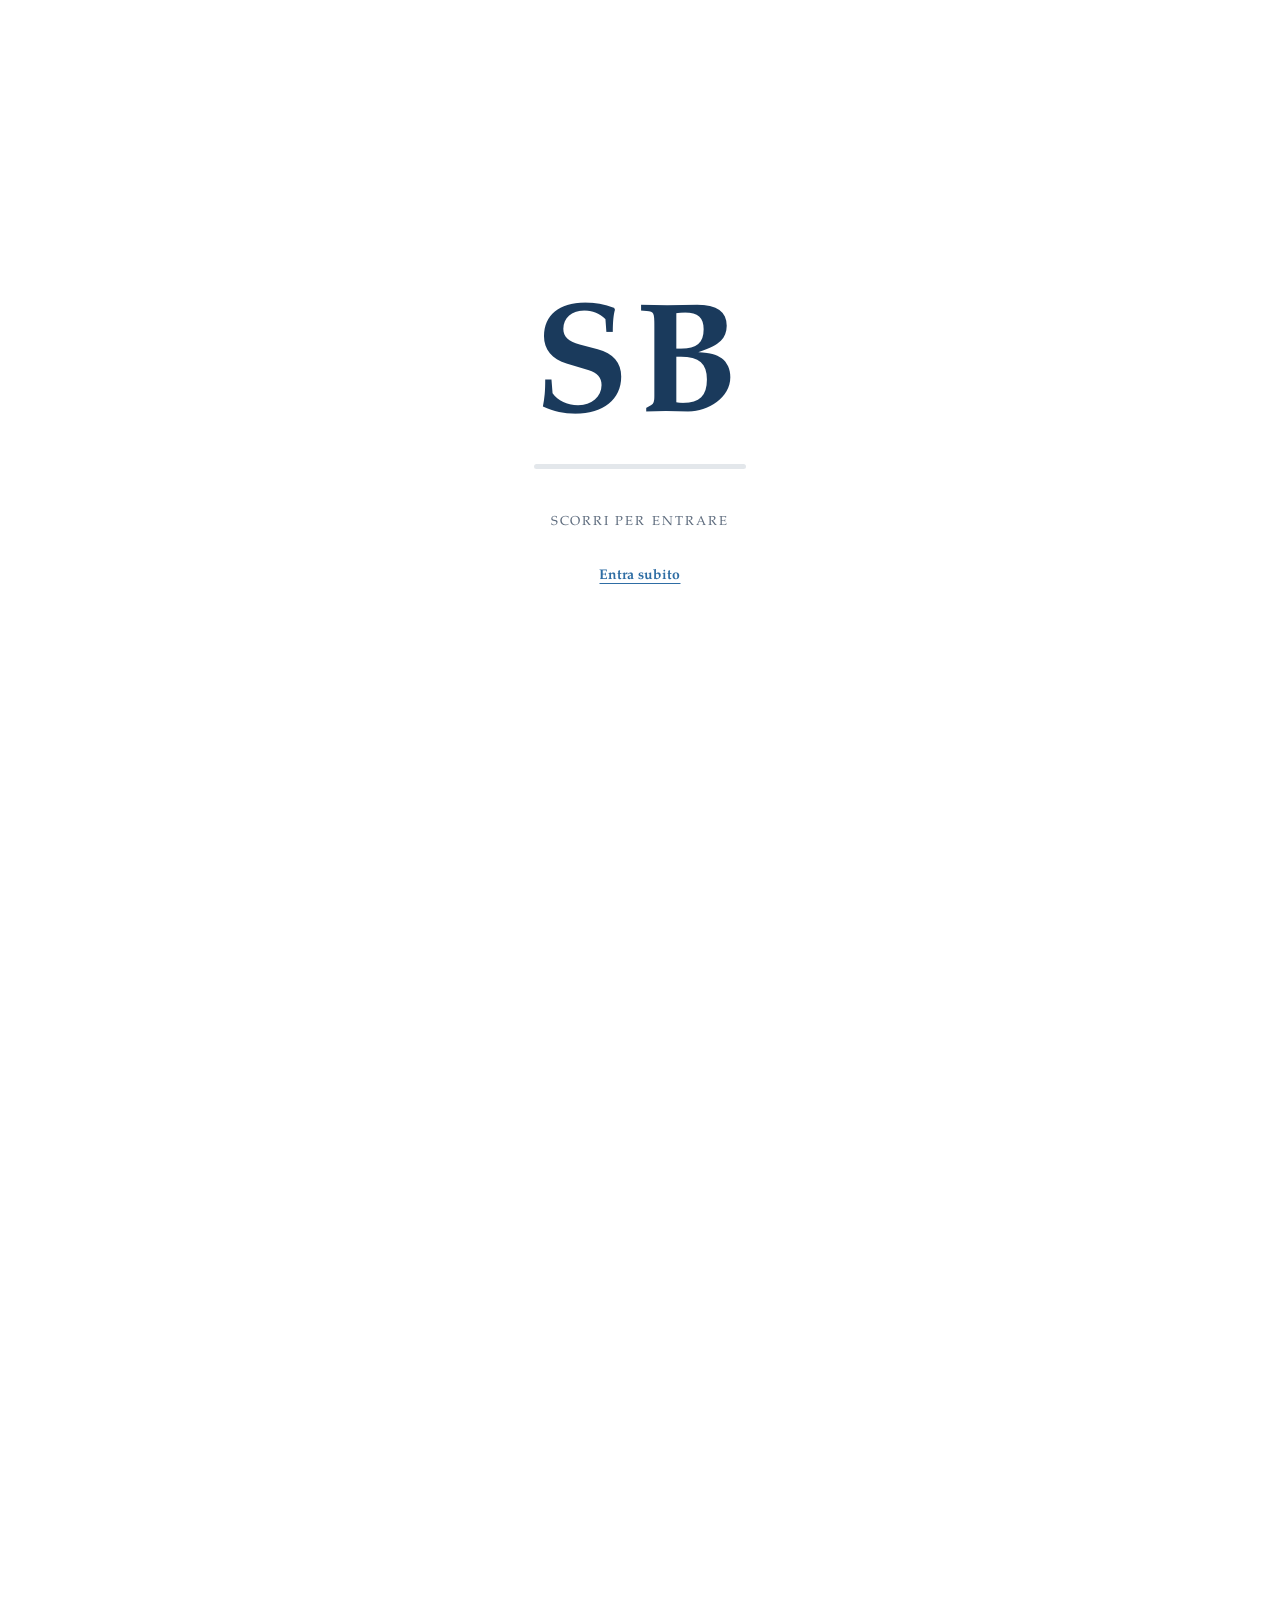
==== index.html @ 6125c2ea "Add files via upload" ====
<!DOCTYPE html>
<html lang="it">
<head>
<meta charset="utf-8">
<meta name="viewport" content="width=device-width, initial-scale=1">
<title>Studio Borgioli — amministratore di condominio a Signa, Lastra a Signa e Firenze</title>
<meta name="description" content="Studio Borgioli amministra condomìni dal 1998 tra Signa, Lastra a Signa e Firenze. Specializzati in immobili strutturati e ville storiche. Iscritto A.N.A.I.P. Tre sedi aperte senza appuntamento, assemblee anche in videoconferenza.">
<link rel="canonical" href="https://www.studioborgioli.com/">
<meta name="theme-color" content="#1A3A5C">
<meta property="og:type" content="website">
<meta property="og:title" content="Studio Borgioli — amministratore di condominio a Signa, Lastra a Signa e Firenze">
<meta property="og:description" content="Studio Borgioli amministra condomìni dal 1998 tra Signa, Lastra a Signa e Firenze. Specializzati in immobili strutturati e ville storiche. Iscritto A.N.A.I.P. Tre sedi aperte senza appuntamento, assemblee anche in videoconferenza.">
<meta property="og:url" content="https://www.studioborgioli.com/">
<meta property="og:locale" content="it_IT">
<meta property="og:site_name" content="Studio Borgioli">
<meta property="og:image" content="https://www.studioborgioli.com/anteprima-social.png">
<meta property="og:image:width" content="1200">
<meta property="og:image:height" content="630">
<meta property="og:image:alt" content="Studio Borgioli — amministrazione condominiale dal 1998">
<meta name="twitter:card" content="summary_large_image">
<link rel="manifest" href="manifest.json">
<link rel="icon" href="icona-192.png" sizes="192x192">
<link rel="apple-touch-icon" href="icona-192.png">
<link rel="preload" href="font/pagella-regular.woff2" as="font" type="font/woff2" crossorigin>
<link rel="preload" href="font/pagella-bold.woff2" as="font" type="font/woff2" crossorigin>
<link rel="stylesheet" href="stile.css">
<script type="speculationrules">
{"prerender": [{"where": {"href_matches": "/*.html"}, "eagerness": "moderate"}]}
</script>
</head>
<body>
<a class="salta" href="#principale">Vai al contenuto</a>
<div class="intro" id="intro" hidden>
  <div class="intro__dentro">
    <div class="intro__gruppo">
      <span class="intro__sb">SB</span>
      <div class="intro__pista" role="progressbar" aria-label="Avanzamento ingresso"
           aria-valuemin="0" aria-valuemax="100" aria-valuenow="0" id="introPista">
        <span class="intro__riempi" id="introRiempi"></span>
      </div>
    </div>
    <p class="intro__nota" id="introNota">Scorri per entrare</p>
    <button type="button" class="intro__salta" id="introSalta">Entra subito</button>
  </div>
</div>
<!-- MODIFICA O CANCELLA QUESTO BLOCCO quando la chiusura è passata. -->
<div class="avviso">
  <div class="container avviso__row">
    <svg class="icona icona--sm" viewBox="0 0 24 24" aria-hidden="true" focusable="false"><path stroke-linecap="round" stroke-linejoin="round" d="M12 9v3.75m-9.303 3.376c-.866 1.5.217 3.374 1.948 3.374h14.71c1.73 0 2.813-1.874 1.948-3.374L13.949 3.378c-.866-1.5-3.032-1.5-3.898 0L2.697 16.126ZM12 15.75h.007v.008H12v-.008Z"/></svg>
    <p><b>Chiusura estiva:</b> lo studio è chiuso dal 10 al 21 agosto e riapre lunedì 24.
      Per le <b>emergenze</b> chiamate Gianni Borgioli al
      <a href="tel:+393381882133"><b>338 188 2133</b></a>, oppure scrivete a
      <a href="mailto:studio@studioborgioli.com?subject=URGENTE%20%E2%80%94%20%5Bnome%20del%20condominio%5D">studio@studioborgioli.com</a>
      indicando il nome del condominio nell'oggetto.</p>
  </div>
</div>

<header class="navbar">
  <div class="container navbar__row">
    <a class="logo" href="index.html" aria-label="Studio Borgioli, amministrazioni condominiali — torna alla home">
      <svg class="logo__marchio" viewBox="0 0 375 100" aria-hidden="true" focusable="false" preserveAspectRatio="xMinYMid meet">
        <text class="logo__s" x="24" y="63.6">S</text>
        <text class="logo__b" x="57" y="63.6">B</text>
        <rect class="logo__filo" x="24" y="70.6" width="67" height="3.1"/>
        <text class="logo__nome" x="122" y="51.4">Studio Borgioli</text>
        <text class="logo__coda" x="122.5" y="69.4">AMMINISTRAZIONI CONDOMINIALI</text>
      </svg>
    </a>
    <nav class="nav" aria-label="Navigazione principale">
      <a class="nav__link" href="index.html" aria-current="page">Home</a><a class="nav__link" href="condomini.html">Area condòmini</a><a class="nav__link" href="servizi.html">Servizi</a><a class="nav__link" href="chi-siamo.html">Chi siamo</a><a class="nav__link" href="domande.html">Domande frequenti</a><a class="nav__link" href="contatti.html">Contatti</a>
      <a class="nav__tel" href="tel:+390558722065"><svg class="icona icona--sm" viewBox="0 0 24 24" aria-hidden="true" focusable="false"><path stroke-linecap="round" stroke-linejoin="round" d="M2.25 6.75c0 8.284 6.716 15 15 15h2.25a2.25 2.25 0 0 0 2.25-2.25v-1.372c0-.516-.351-.966-.852-1.091l-4.423-1.106c-.44-.11-.902.055-1.173.417l-.97 1.293c-.282.376-.769.542-1.21.38a12.035 12.035 0 0 1-7.143-7.143c-.162-.441.004-.928.38-1.21l1.293-.97c.363-.271.527-.734.417-1.173L6.963 3.102a1.125 1.125 0 0 0-1.091-.852H4.5A2.25 2.25 0 0 0 2.25 4.5v2.25Z"/></svg><span>055 872 2065</span></a>
      <a class="nav__cta" href="amministratore.html">Richiedi un preventivo</a>
    </nav>
  </div>
</header>
<main id="principale">
  <section class="hero">
    <div class="villa" aria-hidden="true" data-villa>
      <svg viewBox="0 0 720 440" preserveAspectRatio="xMidYMax meet">
        <g class="villa__tratto">
          <!-- cipressi -->
          <path class="villa__cipresso" style="--r:1" d="M78 392 C 62 330 66 250 78 196 C 90 250 94 330 78 392 Z" pathLength="1"/>
          <path class="villa__cipresso" style="--r:-1" d="M646 392 C 631 336 634 262 646 212 C 658 262 661 336 646 392 Z" pathLength="1"/>
          <!-- corpo centrale -->
          <path d="M212 392 L212 182 L508 182 L508 392" pathLength="1"/>
          <path d="M190 184 L360 104 L530 184 Z" pathLength="1"/>
          <path d="M212 268 L508 268" pathLength="1"/>
          <!-- belvedere -->
          <path d="M330 104 L330 62 L390 62 L390 104" pathLength="1"/>
          <path d="M320 62 L360 36 L400 62 Z" pathLength="1"/>
          <path d="M344 70 L344 96 M360 66 L360 96 M376 70 L376 96" pathLength="1"/>
          <!-- ali laterali -->
          <path d="M124 392 L124 252 L212 252" pathLength="1"/>
          <path d="M112 254 L168 216 L224 254" pathLength="1"/>
          <path d="M596 392 L596 252 L508 252" pathLength="1"/>
          <path d="M496 254 L552 216 L608 254" pathLength="1"/>
          <!-- finestre, piano nobile -->
          <path d="M244 208 h40 v46 h-40 Z M304 208 h40 v46 h-40 Z M376 208 h40 v46 h-40 Z M436 208 h40 v46 h-40 Z" pathLength="1"/>
          <path d="M264 208 v46 M324 208 v46 M396 208 v46 M456 208 v46" pathLength="1"/>
          <!-- finestre, piano terra -->
          <path d="M244 292 h40 v52 h-40 Z M436 292 h40 v52 h-40 Z" pathLength="1"/>
          <!-- portale -->
          <path d="M330 392 L330 322 C 330 300 390 300 390 322 L390 392" pathLength="1"/>
          <path d="M360 306 L360 392" pathLength="1"/>
          <path d="M316 392 h88 M306 400 h108" pathLength="1"/>
          <!-- finestre delle ali -->
          <path d="M150 288 h34 v42 h-34 Z M536 288 h34 v42 h-34 Z" pathLength="1"/>
          <!-- muro e terreno -->
          <path d="M26 400 L694 400" pathLength="1"/>
          <path d="M26 400 L26 372 M694 400 L694 372" pathLength="1"/>
          <path d="M54 386 h56 M614 386 h56" pathLength="1"/>
        </g>
      </svg>
    </div>
    <div class="container">
      <h1 class="hero__title" id="titoloHero">Il tuo condominio gestito
        <em>con precisione e cura</em> dal 1998</h1>
      <p class="hero__sub">Siamo specializzati in <strong>immobili strutturati e ville
        storiche</strong>: edifici con parchi, impianti condivisi, più scale e parti comuni
        che richiedono attenzione vera. Tre sedi fra Signa, Lastra a Signa e Firenze, aperte
        al pubblico senza appuntamento.</p>
      <div class="hero__actions">
        <a class="btn btn--primary" href="amministratore.html">Richiedi un preventivo</a>
        <a class="btn btn--outline" href="tel:+390558722065"><svg class="icona icona--sm" viewBox="0 0 24 24" aria-hidden="true" focusable="false"><path stroke-linecap="round" stroke-linejoin="round" d="M2.25 6.75c0 8.284 6.716 15 15 15h2.25a2.25 2.25 0 0 0 2.25-2.25v-1.372c0-.516-.351-.966-.852-1.091l-4.423-1.106c-.44-.11-.902.055-1.173.417l-.97 1.293c-.282.376-.769.542-1.21.38a12.035 12.035 0 0 1-7.143-7.143c-.162-.441.004-.928.38-1.21l1.293-.97c.363-.271.527-.734.417-1.173L6.963 3.102a1.125 1.125 0 0 0-1.091-.852H4.5A2.25 2.25 0 0 0 2.25 4.5v2.25Z"/></svg> Chiama 055 872 2065</a>
        <a class="btn btn--outline" href="https://wa.me/393296039006"><svg class="icona icona--sm" viewBox="0 0 24 24" aria-hidden="true" focusable="false"><path stroke-linecap="round" stroke-linejoin="round" d="M20.25 8.511c.884.284 1.5 1.128 1.5 2.097v4.286c0 1.136-.847 2.1-1.98 2.193-.34.027-.68.052-1.02.072v3.091l-3-3c-1.354 0-2.694-.055-4.02-.163a2.115 2.115 0 0 1-.825-.242m9.345-8.334a2.126 2.126 0 0 0-.476-.095 48.64 48.64 0 0 0-8.048 0c-1.131.094-1.976 1.057-1.976 2.192v4.286c0 .837.46 1.58 1.155 1.951m9.345-8.334V6.637c0-1.621-1.152-3.026-2.76-3.235A48.455 48.455 0 0 0 11.25 3c-2.115 0-4.198.137-6.24.402-1.608.209-2.76 1.614-2.76 3.235v6.226c0 1.621 1.152 3.026 2.76 3.235.577.075 1.157.14 1.74.194V21l4.155-4.155"/></svg> Scrivi su WhatsApp</a>
      </div>
      <p class="hero__note">Rispondiamo entro due giorni lavorativi. WhatsApp solo messaggi di testo.</p>
    </div>
  </section>
  <div class="sportelli"><div class="container sportelli__row">
  <p class="sportelli__et">Sportelli aperti</p>
  <ul class="sportelli__lista">
    <li><b>Signa</b><span>lun–ven 10:00–13:00</span></li>
    <li><b>Firenze Isolotto</b><span>lun–ven 10:00–13:00 · mar e gio 15:30–18:00</span></li>
    <li><b>Lastra a Signa</b><span>lun–gio 15:30–18:30</span></li>
  </ul>
  <p class="sportelli__nota">senza appuntamento</p>
</div></div>
  <div class="proof"><div class="container proof__row">
  <div class="proof__item"><svg class="icona" viewBox="0 0 24 24" aria-hidden="true" focusable="false"><path stroke-linecap="round" stroke-linejoin="round" d="M9 12.75 11.25 15 15 9.75m-3-7.036A11.959 11.959 0 0 1 3.598 6 11.99 11.99 0 0 0 3 9.749c0 5.592 3.824 10.29 9 11.623 5.176-1.332 9-6.03 9-11.622 0-1.31-.21-2.571-.598-3.751h-.152c-3.196 0-6.1-1.248-8.25-3.285Z"/></svg><div><b>A.N.A.I.P.</b><br><span>iscritti dal 1998, con la presidenza provinciale</span></div></div>
  <div class="proof__item"><svg class="icona" viewBox="0 0 24 24" aria-hidden="true" focusable="false"><path stroke-linecap="round" stroke-linejoin="round" d="M6.75 3v2.25M17.25 3v2.25M3 18.75V7.5a2.25 2.25 0 0 1 2.25-2.25h13.5A2.25 2.25 0 0 1 21 7.5v11.25m-18 0A2.25 2.25 0 0 0 5.25 21h13.5A2.25 2.25 0 0 0 21 18.75m-18 0v-7.5A2.25 2.25 0 0 1 5.25 9h13.5A2.25 2.25 0 0 1 21 11.25v7.5m-9-6h.008v.008H12v-.008ZM12 15h.008v.008H12V15Zm0 2.25h.008v.008H12v-.008ZM9.75 15h.008v.008H9.75V15Zm0 2.25h.008v.008H9.75v-.008ZM7.5 15h.008v.008H7.5V15Zm0 2.25h.008v.008H7.5v-.008Zm6.75-4.5h.008v.008h-.008v-.008Zm0 2.25h.008v.008h-.008V15Zm0 2.25h.008v.008h-.008v-.008Zm2.25-4.5h.008v.008H16.5v-.008Zm0 2.25h.008v.008H16.5V15Z"/></svg><div><b>Dal 1998</b><br><span>gestione familiare, seconda generazione</span></div></div>
  <div class="proof__item"><svg class="icona" viewBox="0 0 24 24" aria-hidden="true" focusable="false"><path stroke-linecap="round" stroke-linejoin="round" d="M15 10.5a3 3 0 1 1-6 0 3 3 0 0 1 6 0Z"/> <path stroke-linecap="round" stroke-linejoin="round" d="M19.5 10.5c0 7.142-7.5 11.25-7.5 11.25S4.5 17.642 4.5 10.5a7.5 7.5 0 1 1 15 0Z"/></svg><div><b>3 sedi</b><br><span>Signa · Lastra a Signa · Firenze</span></div></div>
</div></div>
  <section class="section section--soft">
    <div class="container">
      <p class="overline">Siete già nostri condòmini?</p>
      <h2 class="section-title">Quello che vi serve è qui</h2>
      <p class="section-lead">Documenti, orari, segnalazioni. Senza telefonare e senza aspettare
        gli orari di sportello.</p>
      <div class="grid grid--3" style="margin-top:48px">
        <a class="card card--link reveal" href="https://www.miocondominio.eu" target="_blank" rel="noopener">
          <div class="card__icon"><svg class="icona" viewBox="0 0 24 24" aria-hidden="true" focusable="false"><path stroke-linecap="round" stroke-linejoin="round" d="M10.5 1.5H8.25A2.25 2.25 0 0 0 6 3.75v16.5a2.25 2.25 0 0 0 2.25 2.25h7.5A2.25 2.25 0 0 0 18 20.25V3.75a2.25 2.25 0 0 0-2.25-2.25H13.5m-3 0V3h3V1.5m-3 0h3m-3 18.75h3"/></svg></div>
          <h3>MioCondominio</h3>
          <p>Bilanci, verbali, riparti e la vostra situazione contabile, disponibili 24 ore su 24
             da computer e da telefono.</p>
          <span class="card__more">Accedi al portale <svg class="icona icona--sm" viewBox="0 0 24 24" aria-hidden="true" focusable="false"><path stroke-linecap="round" stroke-linejoin="round" d="m4.5 19.5 15-15m0 0H8.25m11.25 0v11.25"/></svg></span></a>
        <a class="card card--link reveal" href="https://wa.me/393296039006">
          <div class="card__icon"><svg class="icona" viewBox="0 0 24 24" aria-hidden="true" focusable="false"><path stroke-linecap="round" stroke-linejoin="round" d="M20.25 8.511c.884.284 1.5 1.128 1.5 2.097v4.286c0 1.136-.847 2.1-1.98 2.193-.34.027-.68.052-1.02.072v3.091l-3-3c-1.354 0-2.694-.055-4.02-.163a2.115 2.115 0 0 1-.825-.242m9.345-8.334a2.126 2.126 0 0 0-.476-.095 48.64 48.64 0 0 0-8.048 0c-1.131.094-1.976 1.057-1.976 2.192v4.286c0 .837.46 1.58 1.155 1.951m9.345-8.334V6.637c0-1.621-1.152-3.026-2.76-3.235A48.455 48.455 0 0 0 11.25 3c-2.115 0-4.198.137-6.24.402-1.608.209-2.76 1.614-2.76 3.235v6.226c0 1.621 1.152 3.026 2.76 3.235.577.075 1.157.14 1.74.194V21l4.155-4.155"/></svg></div>
          <h3>WhatsApp 329 603 9006</h3>
          <p><strong>Solo messaggi di testo</strong>, non chiamate. È il modo più rapido per
             segnalare un guasto: scrivete il nome del condominio e allegate una foto.</p>
          <span class="card__more">Scrivi ora <svg class="icona icona--sm" viewBox="0 0 24 24" aria-hidden="true" focusable="false"><path stroke-linecap="round" stroke-linejoin="round" d="m4.5 19.5 15-15m0 0H8.25m11.25 0v11.25"/></svg></span></a>
        <a class="card card--link reveal" href="condomini.html">
          <div class="card__icon"><svg class="icona" viewBox="0 0 24 24" aria-hidden="true" focusable="false"><path stroke-linecap="round" stroke-linejoin="round" d="M12 6v6h4.5m4.5 0a9 9 0 1 1-18 0 9 9 0 0 1 18 0Z"/></svg></div>
          <h3>Orari e sportelli</h3>
          <p>Tre sedi aperte tutta la settimana in orari diversi, senza appuntamento. Più cosa
             fare quando un guasto non può aspettare.</p>
          <span class="card__more">Vedi l'area condòmini <svg class="icona icona--sm" viewBox="0 0 24 24" aria-hidden="true" focusable="false"><path stroke-linecap="round" stroke-linejoin="round" d="m4.5 19.5 15-15m0 0H8.25m11.25 0v11.25"/></svg></span></a>
      </div>
    </div>
  </section>

  <section class="section">
    <div class="container">
      <p class="overline">Cosa facciamo</p>
      <h2 class="section-title">La gestione completa, senza rimandare da nessuna parte</h2>
      <p class="section-lead">Contabilità, tecnica, fiscale, assicurativo e legale sono tutti
        dentro lo studio. Il condominio ha un solo interlocutore.</p>
      <div class="grid grid--3" style="margin-top:48px"><a href="servizi.html#gestione-contabile" class="card card--link reveal">
          <div class="card__icon"><svg class="icona" viewBox="0 0 24 24" aria-hidden="true" focusable="false"><path stroke-linecap="round" stroke-linejoin="round" d="M2.25 18.75a60.07 60.07 0 0 1 15.797 2.101c.727.198 1.453-.342 1.453-1.096V18.75M3.75 4.5v.75A.75.75 0 0 1 3 6h-.75m0 0v-.375c0-.621.504-1.125 1.125-1.125H20.25M2.25 6v9m18-10.5v.75c0 .414.336.75.75.75h.75m-1.5-1.5h.375c.621 0 1.125.504 1.125 1.125v9.75c0 .621-.504 1.125-1.125 1.125h-.375m1.5-1.5H21a.75.75 0 0 0-.75.75v.75m0 0H3.75m0 0h-.375a1.125 1.125 0 0 1-1.125-1.125V15m1.5 1.5v-.75A.75.75 0 0 0 3 15h-.75M15 10.5a3 3 0 1 1-6 0 3 3 0 0 1 6 0Zm3 0h.008v.008H18V10.5Zm-12 0h.008v.008H6V10.5Z"/></svg></div>
          <h3>Gestione contabile</h3><p>Bilancio preventivo e consuntivo, riparto per tabelle millesimali, rate chiare e conto corrente intestato al condominio.</p>
          <ul class="card__list"><li><svg class="icona icona--sm" viewBox="0 0 24 24" aria-hidden="true" focusable="false"><path stroke-linecap="round" stroke-linejoin="round" d="M9 12.75 11.25 15 15 9.75M21 12a9 9 0 1 1-18 0 9 9 0 0 1 18 0Z"/></svg><span>Estratto conto del singolo condòmino su richiesta</span></li><li><svg class="icona icona--sm" viewBox="0 0 24 24" aria-hidden="true" focusable="false"><path stroke-linecap="round" stroke-linejoin="round" d="M9 12.75 11.25 15 15 9.75M21 12a9 9 0 1 1-18 0 9 9 0 0 1 18 0Z"/></svg><span>Recupero delle morosità con il legale dello studio</span></li><li><svg class="icona icona--sm" viewBox="0 0 24 24" aria-hidden="true" focusable="false"><path stroke-linecap="round" stroke-linejoin="round" d="M9 12.75 11.25 15 15 9.75M21 12a9 9 0 1 1-18 0 9 9 0 0 1 18 0Z"/></svg><span>Pagamenti fornitori tracciati e rendicontati</span></li></ul><span class="card__more">Vedi il dettaglio <svg class="icona icona--sm" viewBox="0 0 24 24" aria-hidden="true" focusable="false"><path stroke-linecap="round" stroke-linejoin="round" d="m4.5 19.5 15-15m0 0H8.25m11.25 0v11.25"/></svg></span>
        </a><a href="servizi.html#assemblee" class="card card--link reveal">
          <div class="card__icon"><svg class="icona" viewBox="0 0 24 24" aria-hidden="true" focusable="false"><path stroke-linecap="round" stroke-linejoin="round" d="M6.75 3v2.25M17.25 3v2.25M3 18.75V7.5a2.25 2.25 0 0 1 2.25-2.25h13.5A2.25 2.25 0 0 1 21 7.5v11.25m-18 0A2.25 2.25 0 0 0 5.25 21h13.5A2.25 2.25 0 0 0 21 18.75m-18 0v-7.5A2.25 2.25 0 0 1 5.25 9h13.5A2.25 2.25 0 0 1 21 11.25v7.5m-9-6h.008v.008H12v-.008ZM12 15h.008v.008H12V15Zm0 2.25h.008v.008H12v-.008ZM9.75 15h.008v.008H9.75V15Zm0 2.25h.008v.008H9.75v-.008ZM7.5 15h.008v.008H7.5V15Zm0 2.25h.008v.008H7.5v-.008Zm6.75-4.5h.008v.008h-.008v-.008Zm0 2.25h.008v.008h-.008V15Zm0 2.25h.008v.008h-.008v-.008Zm2.25-4.5h.008v.008H16.5v-.008Zm0 2.25h.008v.008H16.5V15Z"/></svg></div>
          <h3>Assemblee, anche online</h3><p>Convocazioni nei termini di legge, assemblee in presenza e in videoconferenza insieme, verbale trasmesso subito dopo.</p>
          <ul class="card__list"><li><svg class="icona icona--sm" viewBox="0 0 24 24" aria-hidden="true" focusable="false"><path stroke-linecap="round" stroke-linejoin="round" d="M9 12.75 11.25 15 15 9.75M21 12a9 9 0 1 1-18 0 9 9 0 0 1 18 0Z"/></svg><span>Partecipazione e voto da telefono o computer</span></li><li><svg class="icona icona--sm" viewBox="0 0 24 24" aria-hidden="true" focusable="false"><path stroke-linecap="round" stroke-linejoin="round" d="M9 12.75 11.25 15 15 9.75M21 12a9 9 0 1 1-18 0 9 9 0 0 1 18 0Z"/></svg><span>Ordine del giorno preparato con il consiglio</span></li><li><svg class="icona icona--sm" viewBox="0 0 24 24" aria-hidden="true" focusable="false"><path stroke-linecap="round" stroke-linejoin="round" d="M9 12.75 11.25 15 15 9.75M21 12a9 9 0 1 1-18 0 9 9 0 0 1 18 0Z"/></svg><span>Deleghe e presenze registrate</span></li></ul><span class="card__more">Vedi il dettaglio <svg class="icona icona--sm" viewBox="0 0 24 24" aria-hidden="true" focusable="false"><path stroke-linecap="round" stroke-linejoin="round" d="m4.5 19.5 15-15m0 0H8.25m11.25 0v11.25"/></svg></span>
        </a><a href="servizi.html#manutenzioni" class="card card--link reveal">
          <div class="card__icon"><svg class="icona" viewBox="0 0 24 24" aria-hidden="true" focusable="false"><path stroke-linecap="round" stroke-linejoin="round" d="M11.42 15.17 17.25 21A2.652 2.652 0 0 0 21 17.25l-5.877-5.877M11.42 15.17l2.496-3.03c.317-.384.74-.626 1.208-.766M11.42 15.17l-4.655 5.653a2.548 2.548 0 1 1-3.586-3.586l6.837-5.63m5.108-.233c.55-.164 1.163-.188 1.743-.14a4.5 4.5 0 0 0 4.486-6.336l-3.276 3.277a3.004 3.004 0 0 1-2.25-2.25l3.276-3.276a4.5 4.5 0 0 0-6.336 4.486c.091 1.076-.071 2.264-.904 2.95l-.102.085m-1.745 1.437L5.909 7.5H4.5L2.25 3.75l1.5-1.5L7.5 4.5v1.409l4.26 4.26m-1.745 1.437 1.745-1.437m6.615 8.206L15.75 15.75M4.867 19.125h.008v.008h-.008v-.008Z"/></svg></div>
          <h3>Manutenzioni e interventi</h3><p>Preventivi comparati prima di deliberare, interventi seguiti fino alla chiusura, un canale diretto per i guasti che non aspettano.</p>
          <ul class="card__list"><li><svg class="icona icona--sm" viewBox="0 0 24 24" aria-hidden="true" focusable="false"><path stroke-linecap="round" stroke-linejoin="round" d="M9 12.75 11.25 15 15 9.75M21 12a9 9 0 1 1-18 0 9 9 0 0 1 18 0Z"/></svg><span>Verifiche periodiche di ascensori, caldaie e antincendio</span></li><li><svg class="icona icona--sm" viewBox="0 0 24 24" aria-hidden="true" focusable="false"><path stroke-linecap="round" stroke-linejoin="round" d="M9 12.75 11.25 15 15 9.75M21 12a9 9 0 1 1-18 0 9 9 0 0 1 18 0Z"/></svg><span>Lettura contatori e conguagli</span></li><li><svg class="icona icona--sm" viewBox="0 0 24 24" aria-hidden="true" focusable="false"><path stroke-linecap="round" stroke-linejoin="round" d="M9 12.75 11.25 15 15 9.75M21 12a9 9 0 1 1-18 0 9 9 0 0 1 18 0Z"/></svg><span>Reperibilità per le emergenze</span></li></ul><span class="card__more">Vedi il dettaglio <svg class="icona icona--sm" viewBox="0 0 24 24" aria-hidden="true" focusable="false"><path stroke-linecap="round" stroke-linejoin="round" d="m4.5 19.5 15-15m0 0H8.25m11.25 0v11.25"/></svg></span>
        </a><a href="servizi.html#pratiche" class="card card--link reveal">
          <div class="card__icon"><svg class="icona" viewBox="0 0 24 24" aria-hidden="true" focusable="false"><path stroke-linecap="round" stroke-linejoin="round" d="M12 3v17.25m0 0c-1.472 0-2.882.265-4.185.75M12 20.25c1.472 0 2.882.265 4.185.75M18.75 4.97A48.416 48.416 0 0 0 12 4.5c-2.291 0-4.545.16-6.75.47m13.5 0c1.01.143 2.01.317 3 .52m-3-.52 2.62 10.726c.122.499-.106 1.028-.589 1.202a5.988 5.988 0 0 1-2.031.352 5.988 5.988 0 0 1-2.031-.352c-.483-.174-.711-.703-.59-1.202L18.75 4.971Zm-16.5.52c.99-.203 1.99-.377 3-.52m0 0 2.62 10.726c.122.499-.106 1.028-.589 1.202a5.989 5.989 0 0 1-2.031.352 5.989 5.989 0 0 1-2.031-.352c-.483-.174-.711-.703-.59-1.202L5.25 4.971Z"/></svg></div>
          <h3>Pratiche fiscali e legali</h3><p>Adempimenti fiscali del condominio, gestione delle polizze e dei sinistri, contenzioso seguito con il nostro avvocato di fiducia.</p>
          <ul class="card__list"><li><svg class="icona icona--sm" viewBox="0 0 24 24" aria-hidden="true" focusable="false"><path stroke-linecap="round" stroke-linejoin="round" d="M9 12.75 11.25 15 15 9.75M21 12a9 9 0 1 1-18 0 9 9 0 0 1 18 0Z"/></svg><span>Modello 770, certificazioni uniche, F24</span></li><li><svg class="icona icona--sm" viewBox="0 0 24 24" aria-hidden="true" focusable="false"><path stroke-linecap="round" stroke-linejoin="round" d="M9 12.75 11.25 15 15 9.75M21 12a9 9 0 1 1-18 0 9 9 0 0 1 18 0Z"/></svg><span>Detrazioni per lavori sulle parti comuni</span></li><li><svg class="icona icona--sm" viewBox="0 0 24 24" aria-hidden="true" focusable="false"><path stroke-linecap="round" stroke-linejoin="round" d="M9 12.75 11.25 15 15 9.75M21 12a9 9 0 1 1-18 0 9 9 0 0 1 18 0Z"/></svg><span>Sinistri seguiti dall'apertura al rimborso</span></li></ul><span class="card__more">Vedi il dettaglio <svg class="icona icona--sm" viewBox="0 0 24 24" aria-hidden="true" focusable="false"><path stroke-linecap="round" stroke-linejoin="round" d="m4.5 19.5 15-15m0 0H8.25m11.25 0v11.25"/></svg></span>
        </a><a href="servizi.html#portale" class="card card--link reveal">
          <div class="card__icon"><svg class="icona" viewBox="0 0 24 24" aria-hidden="true" focusable="false"><path stroke-linecap="round" stroke-linejoin="round" d="M10.5 1.5H8.25A2.25 2.25 0 0 0 6 3.75v16.5a2.25 2.25 0 0 0 2.25 2.25h7.5A2.25 2.25 0 0 0 18 20.25V3.75a2.25 2.25 0 0 0-2.25-2.25H13.5m-3 0V3h3V1.5m-3 0h3m-3 18.75h3"/></svg></div>
          <h3>Portale MioCondominio</h3><p>Bilanci, verbali e situazione contabile consultabili in qualsiasi momento dal portale e dall'app, senza doverli chiedere.</p>
          <ul class="card__list"><li><svg class="icona icona--sm" viewBox="0 0 24 24" aria-hidden="true" focusable="false"><path stroke-linecap="round" stroke-linejoin="round" d="M9 12.75 11.25 15 15 9.75M21 12a9 9 0 1 1-18 0 9 9 0 0 1 18 0Z"/></svg><span>Documenti disponibili 24 ore su 24</span></li><li><svg class="icona icona--sm" viewBox="0 0 24 24" aria-hidden="true" focusable="false"><path stroke-linecap="round" stroke-linejoin="round" d="M9 12.75 11.25 15 15 9.75M21 12a9 9 0 1 1-18 0 9 9 0 0 1 18 0Z"/></svg><span>Situazione delle rate sempre aggiornata</span></li><li><svg class="icona icona--sm" viewBox="0 0 24 24" aria-hidden="true" focusable="false"><path stroke-linecap="round" stroke-linejoin="round" d="M9 12.75 11.25 15 15 9.75M21 12a9 9 0 1 1-18 0 9 9 0 0 1 18 0Z"/></svg><span>Accesso da computer e da telefono</span></li></ul><span class="card__more">Vedi il dettaglio <svg class="icona icona--sm" viewBox="0 0 24 24" aria-hidden="true" focusable="false"><path stroke-linecap="round" stroke-linejoin="round" d="m4.5 19.5 15-15m0 0H8.25m11.25 0v11.25"/></svg></span>
        </a></div>
    </div>
  </section>

  <section class="section section--warm">
    <div class="container">
      <p class="overline">Perché sceglierci</p>
      <h2 class="section-title">Tre cose che cambiano la vita a un condominio</h2>
      <div class="grid grid--3" style="margin-top:48px">
        <div class="card card--hover reveal"><div class="card__icon"><svg class="icona" viewBox="0 0 24 24" aria-hidden="true" focusable="false"><path stroke-linecap="round" stroke-linejoin="round" d="M12 6v6h4.5m4.5 0a9 9 0 1 1-18 0 9 9 0 0 1 18 0Z"/></svg></div>
          <h3>Sempre aperti, in tre sedi</h3>
          <p>Le sedi ricevono al pubblico tutta la settimana e in orari diversi fra loro: la
             mattina dal lunedì al venerdì, il pomeriggio dal lunedì al giovedì. Nessun
             appuntamento da prendere.</p></div>
        <div class="card card--hover reveal"><div class="card__icon"><svg class="icona" viewBox="0 0 24 24" aria-hidden="true" focusable="false"><path stroke-linecap="round" stroke-linejoin="round" d="m15.75 10.5 4.72-4.72a.75.75 0 0 1 1.28.53v11.38a.75.75 0 0 1-1.28.53l-4.72-4.72M4.5 18.75h9a2.25 2.25 0 0 0 2.25-2.25v-9a2.25 2.25 0 0 0-2.25-2.25h-9A2.25 2.25 0 0 0 2.25 7.5v9a2.25 2.25 0 0 0 2.25 2.25Z"/></svg></div>
          <h3>Assemblee anche da casa</h3>
          <p>In presenza e in videoconferenza insieme: chi lavora fuori, chi è anziano o chi ha
             l'appartamento in affitto partecipa e vota dal telefono. Il quorum si raggiunge molto più spesso.</p></div>
        <div class="card card--hover reveal"><div class="card__icon"><svg class="icona" viewBox="0 0 24 24" aria-hidden="true" focusable="false"><path stroke-linecap="round" stroke-linejoin="round" d="M19.5 14.25v-2.625a3.375 3.375 0 0 0-3.375-3.375h-1.5A1.125 1.125 0 0 1 13.5 7.125v-1.5a3.375 3.375 0 0 0-3.375-3.375H8.25m0 12.75h7.5m-7.5 3H12M10.5 2.25H5.625c-.621 0-1.125.504-1.125 1.125v17.25c0 .621.504 1.125 1.125 1.125h12.75c.621 0 1.125-.504 1.125-1.125V11.25a9 9 0 0 0-9-9Z"/></svg></div>
          <h3>Documenti quando servono</h3>
          <p>Con MioCondominio bilanci, verbali e situazione contabile sono consultabili in
             qualsiasi momento, senza chiederli e senza aspettare gli orari di sportello.</p></div>
      </div>
    </div>
  </section>

  <section class="section">
    <div class="container">
      <p class="overline">Le persone</p>
      <h2 class="section-title">Chi trovate in studio</h2>
      <p class="section-lead">Nessun call center e nessun ufficio in un'altra città: chi risponde
        al telefono è la stessa persona che incontrate allo sportello.</p>
      <div style="margin-top:48px"><div class="persone"><div class="persona reveal"><div class="persona__sigla" aria-hidden="true">GB</div><p class="persona__nome">Gianni Borgioli</p><p class="persona__ruolo">Amministratore, fondatore</p></div><div class="persona reveal"><div class="persona__sigla" aria-hidden="true">FB</div><p class="persona__nome">Federico Borgioli</p><p class="persona__ruolo">Amministratore</p></div><div class="persona reveal"><div class="persona__sigla" aria-hidden="true">C</div><p class="persona__nome">Claudia</p></div><div class="persona reveal"><div class="persona__sigla" aria-hidden="true">R</div><p class="persona__nome">Rossella</p></div><div class="persona reveal"><div class="persona__sigla" aria-hidden="true">E</div><p class="persona__nome">Eleonora</p></div><div class="persona reveal"><div class="persona__sigla" aria-hidden="true">FA</div><p class="persona__nome">Francesca A.</p></div><div class="persona reveal"><div class="persona__sigla" aria-hidden="true">FC</div><p class="persona__nome">Francesca C.</p></div><div class="persona reveal"><div class="persona__sigla" aria-hidden="true">CH</div><p class="persona__nome">Chiara</p></div></div></div>
      <p style="margin-top:32px"><a class="btn btn--outline" href="chi-siamo.html">La storia dello studio</a></p>
    </div>
  </section>

  <section class="section section--soft">
    <div class="container">
      <p class="overline">Dove siamo</p>
      <h2 class="section-title">Tre sedi, una squadra sola</h2>
      <p class="section-lead">Potete passare in qualsiasi sede: i fascicoli sono gli stessi e chi
        vi riceve vede la vostra pratica da tutte e tre.</p>
      <div style="margin-top:48px"><div class="grid grid--3"><div class="sede reveal">
          <h3>Signa</h3>
          <div class="sede__riga"><svg class="icona icona--sm" viewBox="0 0 24 24" aria-hidden="true" focusable="false"><path stroke-linecap="round" stroke-linejoin="round" d="M15 10.5a3 3 0 1 1-6 0 3 3 0 0 1 6 0Z"/> <path stroke-linecap="round" stroke-linejoin="round" d="M19.5 10.5c0 7.142-7.5 11.25-7.5 11.25S4.5 17.642 4.5 10.5a7.5 7.5 0 1 1 15 0Z"/></svg><div>Via Roma 266<br>50058 Signa (FI)</div></div>
          <div class="sede__riga"><svg class="icona icona--sm" viewBox="0 0 24 24" aria-hidden="true" focusable="false"><path stroke-linecap="round" stroke-linejoin="round" d="M12 6v6h4.5m4.5 0a9 9 0 1 1-18 0 9 9 0 0 1 18 0Z"/></svg><dl class="sede__orari"><div><dt>lun–ven</dt><dd>10:00–13:00</dd></div></dl></div>
          <a class="sede__mappa" href="https://www.google.com/maps/search/?api=1&amp;query=Via+Roma+266%2C+50058+Signa+FI" target="_blank" rel="noopener">Apri la mappa <svg class="icona icona--sm" viewBox="0 0 24 24" aria-hidden="true" focusable="false"><path stroke-linecap="round" stroke-linejoin="round" d="m4.5 19.5 15-15m0 0H8.25m11.25 0v11.25"/></svg></a>
        </div><div class="sede reveal">
          <h3>Firenze — Isolotto</h3>
          <div class="sede__riga"><svg class="icona icona--sm" viewBox="0 0 24 24" aria-hidden="true" focusable="false"><path stroke-linecap="round" stroke-linejoin="round" d="M15 10.5a3 3 0 1 1-6 0 3 3 0 0 1 6 0Z"/> <path stroke-linecap="round" stroke-linejoin="round" d="M19.5 10.5c0 7.142-7.5 11.25-7.5 11.25S4.5 17.642 4.5 10.5a7.5 7.5 0 1 1 15 0Z"/></svg><div>Via Torcicoda 55/R<br>50143 Firenze</div></div>
          <div class="sede__riga"><svg class="icona icona--sm" viewBox="0 0 24 24" aria-hidden="true" focusable="false"><path stroke-linecap="round" stroke-linejoin="round" d="M12 6v6h4.5m4.5 0a9 9 0 1 1-18 0 9 9 0 0 1 18 0Z"/></svg><dl class="sede__orari"><div><dt>lun–ven</dt><dd>10:00–13:00</dd></div><div><dt>mar e gio</dt><dd>15:30–18:00</dd></div></dl></div>
          <a class="sede__mappa" href="https://www.google.com/maps/search/?api=1&amp;query=Via+Torcicoda+55%2FR%2C+50143+Firenze" target="_blank" rel="noopener">Apri la mappa <svg class="icona icona--sm" viewBox="0 0 24 24" aria-hidden="true" focusable="false"><path stroke-linecap="round" stroke-linejoin="round" d="m4.5 19.5 15-15m0 0H8.25m11.25 0v11.25"/></svg></a>
        </div><div class="sede reveal">
          <h3>Lastra a Signa</h3>
          <div class="sede__riga"><svg class="icona icona--sm" viewBox="0 0 24 24" aria-hidden="true" focusable="false"><path stroke-linecap="round" stroke-linejoin="round" d="M15 10.5a3 3 0 1 1-6 0 3 3 0 0 1 6 0Z"/> <path stroke-linecap="round" stroke-linejoin="round" d="M19.5 10.5c0 7.142-7.5 11.25-7.5 11.25S4.5 17.642 4.5 10.5a7.5 7.5 0 1 1 15 0Z"/></svg><div>Via Livornese 164<br>50055 Lastra a Signa (FI)</div></div>
          <div class="sede__riga"><svg class="icona icona--sm" viewBox="0 0 24 24" aria-hidden="true" focusable="false"><path stroke-linecap="round" stroke-linejoin="round" d="M12 6v6h4.5m4.5 0a9 9 0 1 1-18 0 9 9 0 0 1 18 0Z"/></svg><dl class="sede__orari"><div><dt>lun–gio</dt><dd>15:30–18:30</dd></div></dl></div>
          <a class="sede__mappa" href="https://www.google.com/maps/search/?api=1&amp;query=Via+Livornese+164%2C+50055+Lastra+a+Signa+FI" target="_blank" rel="noopener">Apri la mappa <svg class="icona icona--sm" viewBox="0 0 24 24" aria-hidden="true" focusable="false"><path stroke-linecap="round" stroke-linejoin="round" d="m4.5 19.5 15-15m0 0H8.25m11.25 0v11.25"/></svg></a>
        </div></div></div>
    </div>
  </section>

  <section class="section section--warm">
    <div class="container">
      <p class="overline">La spinta tecnologica</p>
      <h2 class="section-title">Un mestiere antico, tenuto con gli strumenti di adesso</h2>
      <p class="section-lead">Non è tecnologia per far scena: è quello che riduce i tempi, evita
        gli errori e rende verificabile quello che facciamo. Ogni voce qui sotto è già attiva.</p>
      <div class="grid grid--3" style="margin-top:48px">
        <div class="card reveal"><div class="card__icon"><svg class="icona" viewBox="0 0 24 24" aria-hidden="true" focusable="false"><path stroke-linecap="round" stroke-linejoin="round" d="m15.75 10.5 4.72-4.72a.75.75 0 0 1 1.28.53v11.38a.75.75 0 0 1-1.28.53l-4.72-4.72M4.5 18.75h9a2.25 2.25 0 0 0 2.25-2.25v-9a2.25 2.25 0 0 0-2.25-2.25h-9A2.25 2.25 0 0 0 2.25 7.5v9a2.25 2.25 0 0 0 2.25 2.25Z"/></svg></div>
          <h3>Assemblee ibride</h3>
          <p>In presenza e in videoconferenza insieme, con link inviato prima della riunione.
             Chi lavora fuori, chi è anziano o chi ha l'appartamento in affitto partecipa e vota
             dal telefono: il numero legale si raggiunge molto più spesso.</p></div>
        <div class="card reveal"><div class="card__icon"><svg class="icona" viewBox="0 0 24 24" aria-hidden="true" focusable="false"><path stroke-linecap="round" stroke-linejoin="round" d="M19.5 14.25v-2.625a3.375 3.375 0 0 0-3.375-3.375h-1.5A1.125 1.125 0 0 1 13.5 7.125v-1.5a3.375 3.375 0 0 0-3.375-3.375H8.25m0 12.75h7.5m-7.5 3H12M10.5 2.25H5.625c-.621 0-1.125.504-1.125 1.125v17.25c0 .621.504 1.125 1.125 1.125h12.75c.621 0 1.125-.504 1.125-1.125V11.25a9 9 0 0 0-9-9Z"/></svg></div>
          <h3>Archivio sempre aperto</h3>
          <p>Ogni condominio ha il suo archivio digitale ordinato per materia: bilanci, verbali,
             contratti dei fornitori, certificazioni degli impianti. Quello che serve si trova in
             pochi secondi, non in mezza giornata.</p></div>
        <div class="card reveal"><div class="card__icon"><svg class="icona" viewBox="0 0 24 24" aria-hidden="true" focusable="false"><path stroke-linecap="round" stroke-linejoin="round" d="M6.75 3v2.25M17.25 3v2.25M3 18.75V7.5a2.25 2.25 0 0 1 2.25-2.25h13.5A2.25 2.25 0 0 1 21 7.5v11.25m-18 0A2.25 2.25 0 0 0 5.25 21h13.5A2.25 2.25 0 0 0 21 18.75m-18 0v-7.5A2.25 2.25 0 0 1 5.25 9h13.5A2.25 2.25 0 0 1 21 11.25v7.5m-9-6h.008v.008H12v-.008ZM12 15h.008v.008H12V15Zm0 2.25h.008v.008H12v-.008ZM9.75 15h.008v.008H9.75V15Zm0 2.25h.008v.008H9.75v-.008ZM7.5 15h.008v.008H7.5V15Zm0 2.25h.008v.008H7.5v-.008Zm6.75-4.5h.008v.008h-.008v-.008Zm0 2.25h.008v.008h-.008V15Zm0 2.25h.008v.008h-.008v-.008Zm2.25-4.5h.008v.008H16.5v-.008Zm0 2.25h.008v.008H16.5V15Z"/></svg></div>
          <h3>Scadenzario che avvisa prima</h3>
          <p>Polizze, verifiche degli ascensori, antincendio, adempimenti fiscali: le scadenze di
             ogni stabile sono sotto controllo e ci avvisano in anticipo, non a termine
             superato.</p></div>
        <div class="card reveal"><div class="card__icon"><svg class="icona" viewBox="0 0 24 24" aria-hidden="true" focusable="false"><path stroke-linecap="round" stroke-linejoin="round" d="M2.25 18.75a60.07 60.07 0 0 1 15.797 2.101c.727.198 1.453-.342 1.453-1.096V18.75M3.75 4.5v.75A.75.75 0 0 1 3 6h-.75m0 0v-.375c0-.621.504-1.125 1.125-1.125H20.25M2.25 6v9m18-10.5v.75c0 .414.336.75.75.75h.75m-1.5-1.5h.375c.621 0 1.125.504 1.125 1.125v9.75c0 .621-.504 1.125-1.125 1.125h-.375m1.5-1.5H21a.75.75 0 0 0-.75.75v.75m0 0H3.75m0 0h-.375a1.125 1.125 0 0 1-1.125-1.125V15m1.5 1.5v-.75A.75.75 0 0 0 3 15h-.75M15 10.5a3 3 0 1 1-6 0 3 3 0 0 1 6 0Zm3 0h.008v.008H18V10.5Zm-12 0h.008v.008H6V10.5Z"/></svg></div>
          <h3>Contabilizzazione con lettura a distanza</h3>
          <p>Ripartitori con trasmissione radio e consumi consultabili online: ognuno paga quello
             che consuma davvero, i dati restano verificabili e non serve entrare negli
             appartamenti per leggere.</p></div>
        <div class="card reveal"><div class="card__icon"><svg class="icona" viewBox="0 0 24 24" aria-hidden="true" focusable="false"><path stroke-linecap="round" stroke-linejoin="round" d="M20.25 8.511c.884.284 1.5 1.128 1.5 2.097v4.286c0 1.136-.847 2.1-1.98 2.193-.34.027-.68.052-1.02.072v3.091l-3-3c-1.354 0-2.694-.055-4.02-.163a2.115 2.115 0 0 1-.825-.242m9.345-8.334a2.126 2.126 0 0 0-.476-.095 48.64 48.64 0 0 0-8.048 0c-1.131.094-1.976 1.057-1.976 2.192v4.286c0 .837.46 1.58 1.155 1.951m9.345-8.334V6.637c0-1.621-1.152-3.026-2.76-3.235A48.455 48.455 0 0 0 11.25 3c-2.115 0-4.198.137-6.24.402-1.608.209-2.76 1.614-2.76 3.235v6.226c0 1.621 1.152 3.026 2.76 3.235.577.075 1.157.14 1.74.194V21l4.155-4.155"/></svg></div>
          <h3>Un canale diretto per i guasti</h3>
          <p>WhatsApp per i messaggi di testo, con la foto del problema: il tecnico arriva
             sapendo già cosa troverà, e questo spesso fa risparmiare un sopralluogo.</p></div>
        <div class="card reveal"><div class="card__icon"><svg class="icona" viewBox="0 0 24 24" aria-hidden="true" focusable="false"><path stroke-linecap="round" stroke-linejoin="round" d="M15 19.128a9.38 9.38 0 0 0 2.625.372 9.337 9.337 0 0 0 4.121-.952 4.125 4.125 0 0 0-7.533-2.493M15 19.128v-.003c0-1.113-.285-2.16-.786-3.07M15 19.128v.106A12.318 12.318 0 0 1 8.624 21c-2.331 0-4.512-.645-6.374-1.766l-.001-.109a6.375 6.375 0 0 1 11.964-3.07M12 6.375a3.375 3.375 0 1 1-6.75 0 3.375 3.375 0 0 1 6.75 0Zm8.25 2.25a2.625 2.625 0 1 1-5.25 0 2.625 2.625 0 0 1 5.25 0Z"/></svg></div>
          <h3>Incontri online prima dell'assemblea</h3>
          <p>Quando una decisione riguarda da vicino solo alcuni condòmini, li riuniamo prima in
             videochiamata. Si arriva alla delibera con i dubbi già chiariti e l'assemblea dura
             la metà.</p></div>
      </div>
    </div>
  </section>

  <section class="section cta-band">
    <div class="container">
      <p class="overline">Cambiare amministratore</p>
      <h2>Se il vostro condominio sta valutando un cambio, il passaggio lo facciamo noi</h2>
      <p>Subentro, richiesta della documentazione al collega uscente, voltura delle utenze,
         apertura del nuovo conto: sono passaggi che conosciamo a memoria. Al condominio
         chiediamo solo la delibera.</p>
      <div class="cta-band__actions">
        <a class="btn btn--white" href="amministratore.html">Come funziona il subentro</a>
        <a class="btn btn--ghost-light" href="contatti.html">Scrivici</a>
      </div>
    </div>
  </section>
  <div class="barra-mobile" aria-label="Contatti rapidi">
    <a class="barra-mobile__voce" href="tel:+390558722065"><svg class="icona icona--sm" viewBox="0 0 24 24" aria-hidden="true" focusable="false"><path stroke-linecap="round" stroke-linejoin="round" d="M2.25 6.75c0 8.284 6.716 15 15 15h2.25a2.25 2.25 0 0 0 2.25-2.25v-1.372c0-.516-.351-.966-.852-1.091l-4.423-1.106c-.44-.11-.902.055-1.173.417l-.97 1.293c-.282.376-.769.542-1.21.38a12.035 12.035 0 0 1-7.143-7.143c-.162-.441.004-.928.38-1.21l1.293-.97c.363-.271.527-.734.417-1.173L6.963 3.102a1.125 1.125 0 0 0-1.091-.852H4.5A2.25 2.25 0 0 0 2.25 4.5v2.25Z"/></svg><span>Chiama</span></a>
    <a class="barra-mobile__voce barra-mobile__voce--wa" href="https://wa.me/393296039006"><svg class="icona icona--sm" viewBox="0 0 24 24" aria-hidden="true" focusable="false"><path stroke-linecap="round" stroke-linejoin="round" d="M20.25 8.511c.884.284 1.5 1.128 1.5 2.097v4.286c0 1.136-.847 2.1-1.98 2.193-.34.027-.68.052-1.02.072v3.091l-3-3c-1.354 0-2.694-.055-4.02-.163a2.115 2.115 0 0 1-.825-.242m9.345-8.334a2.126 2.126 0 0 0-.476-.095 48.64 48.64 0 0 0-8.048 0c-1.131.094-1.976 1.057-1.976 2.192v4.286c0 .837.46 1.58 1.155 1.951m9.345-8.334V6.637c0-1.621-1.152-3.026-2.76-3.235A48.455 48.455 0 0 0 11.25 3c-2.115 0-4.198.137-6.24.402-1.608.209-2.76 1.614-2.76 3.235v6.226c0 1.621 1.152 3.026 2.76 3.235.577.075 1.157.14 1.74.194V21l4.155-4.155"/></svg><span>WhatsApp</span></a>
  </div>
</main>
<footer class="piede">
  <div class="container">
    <div class="piede__grid">
      <div>
        <svg class="piede__marchio" viewBox="0 0 375 100" role="img" aria-label="Studio Borgioli, amministrazioni condominiali">
          <text class="logo__s" x="24" y="63.6">S</text>
          <text class="logo__b" x="57" y="63.6">B</text>
          <rect class="logo__filo" x="24" y="70.6" width="67" height="3.1"/>
          <text class="logo__nome" x="122" y="51.4">Studio Borgioli</text>
          <text class="logo__coda" x="122.5" y="69.4">AMMINISTRAZIONI CONDOMINIALI</text>
        </svg>
        <p class="piede__tagline">Il tuo condominio, la nostra priorità</p>
        <p style="margin-top:16px;font-size:15px">Amministrazione condominiale a Signa,
          Lastra a Signa e Firenze dal 1998.</p>
      </div>
      <div>
        <p class="piede__et">Pagine</p>
        <ul><li><a href="index.html">Home</a></li><li><a href="condomini.html">Area condòmini</a></li><li><a href="servizi.html">Servizi</a></li><li><a href="chi-siamo.html">Chi siamo</a></li><li><a href="domande.html">Domande frequenti</a></li><li><a href="amministratore.html">Cambiare amministratore</a></li><li><a href="contatti.html">Contatti</a></li><li><a href="privacy.html">Privacy</a></li></ul>
      </div>
      <div>
        <p class="piede__et">Contatti</p>
        <ul>
          <li><a href="tel:+390558722065">055 872 2065</a></li>
          <li><a href="https://wa.me/393296039006">WhatsApp 329 603 9006</a><br>
              <span class="piede__min">solo messaggi di testo</span></li>
          <li><a href="mailto:studio@studioborgioli.com">studio@studioborgioli.com</a></li>
          <li><a href="https://www.miocondominio.eu" target="_blank" rel="noopener">MioCondominio — accedi</a></li>
        </ul>
      </div>
      <div>
        <p class="piede__et">Orari delle sedi</p>
        <ul class="piede__orari">
          <li><b>Signa</b> · Via Roma 266<br>lun–ven 10:00–13:00</li>
          <li><b>Firenze Isolotto</b> · Via Torcicoda 55/R<br>lun–ven 10:00–13:00<br>mar e gio 15:30–18:00</li>
          <li><b>Lastra a Signa</b> · Via Livornese 164<br>lun–gio 15:30–18:30</li>
        </ul>
        <p class="piede__min">Si entra senza appuntamento.</p>
      </div>
    </div>
      <p class="piede__legale">
        <strong>Studio Borgioli S.a.s. di Borgioli Gianni &amp; C.</strong> — sede legale
        Via Roma 266, 50058 Signa (FI).
        P.IVA e C.F. 06588060480 · REA FI 640382 · PEC studioborgiolisas@pec.it<br>
        Iscritto A.N.A.I.P. — Associazione Nazionale Amministratori Immobiliari Professionisti.
        Requisiti per l'esercizio dell'attività ai sensi dell'art. 71-bis disp. att. c.c.,
        compresa la formazione periodica, consegnati insieme al preventivo.<br>
        Questo sito non usa cookie, non profila e non carica risorse da server di terze parti.
        <a href="privacy.html">Informativa privacy</a>.
      </p>
  </div>
</footer>
<script src="script.js" defer></script>
<script type="application/ld+json">{
 "@context": "https://schema.org",
 "@type": "ProfessionalService",
 "name": "Studio Borgioli S.a.s.",
 "description": "Amministrazione condominiale a Signa, Lastra a Signa e Firenze dal 1998. Specializzati in immobili strutturati e ville storiche.",
 "url": "https://www.studioborgioli.com/",
 "email": "studio@studioborgioli.com",
 "telephone": "+39-055-8722065",
 "legalName": "Studio Borgioli S.a.s. di Borgioli Gianni & C.",
 "foundingDate": "1998",
 "slogan": "Il tuo condominio, la nostra priorità",
 "vatID": "IT06588060480",
 "taxID": "06588060480",
 "identifier": {
  "@type": "PropertyValue",
  "name": "REA",
  "value": "FI 640382"
 },
 "founder": {
  "@type": "Person",
  "name": "Gianni Borgioli",
  "jobTitle": "Amministratore di condominio",
  "memberOf": {
   "@type": "Organization",
   "name": "A.N.A.I.P. — Associazione Nazionale Amministratori Immobiliari Professionisti"
  }
 },
 "knowsAbout": [
  "amministrazione di immobili strutturati",
  "ville storiche",
  "supercondomini",
  "parchi e alberature condominiali",
  "amministrazione condominiale",
  "assemblee di condominio",
  "bilancio condominiale",
  "tabelle millesimali",
  "morosità condominiali",
  "manutenzione parti comuni",
  "sinistri e infiltrazioni",
  "detrazioni fiscali sulle parti comuni"
 ],
 "areaServed": [
  "Signa",
  "Lastra a Signa",
  "Firenze",
  "Scandicci",
  "Campi Bisenzio",
  "Montelupo Fiorentino",
  "Carmignano",
  "Poggio a Caiano"
 ],
 "address": {
  "@type": "PostalAddress",
  "streetAddress": "Via Roma 266",
  "postalCode": "50058",
  "addressLocality": "Signa",
  "addressRegion": "FI",
  "addressCountry": "IT"
 },
 "sameAs": [
  "https://www.miocondominio.eu",
  "https://www.paginegialle.it/signa-fi/studio-borgioli-borgioli-gianni-c",
  "https://www.paginebianche.it/scheda/signa/studio-borgioli-borgioli-gianni-c.13664962",
  "https://aziende.virgilio.it/signa-fi/studio-borgioli-borgioli-gianni-c"
 ],
 "memberOf": {
  "@type": "Organization",
  "name": "A.N.A.I.P. — Associazione Nazionale Amministratori Immobiliari Professionisti"
 },
 "location": [
  {
   "@type": "Place",
   "name": "Studio Borgioli — Signa",
   "address": {
    "@type": "PostalAddress",
    "streetAddress": "Via Roma 266",
    "postalCode": "50058",
    "addressLocality": "Signa",
    "addressRegion": "FI",
    "addressCountry": "IT"
   },
   "openingHours": "Mo-Fr 10:00-13:00"
  },
  {
   "@type": "Place",
   "name": "Studio Borgioli — Firenze Isolotto",
   "address": {
    "@type": "PostalAddress",
    "streetAddress": "Via Torcicoda 55/R",
    "postalCode": "50143",
    "addressLocality": "Firenze",
    "addressRegion": "FI",
    "addressCountry": "IT"
   },
   "openingHours": [
    "Mo-Fr 10:00-13:00",
    "Tu,Th 15:30-18:00"
   ]
  },
  {
   "@type": "Place",
   "name": "Studio Borgioli — Lastra a Signa",
   "address": {
    "@type": "PostalAddress",
    "streetAddress": "Via Livornese 164",
    "postalCode": "50055",
    "addressLocality": "Lastra a Signa",
    "addressRegion": "FI",
    "addressCountry": "IT"
   },
   "openingHours": "Mo-Th 15:30-18:30"
  }
 ]
}</script>
</body>
</html>
---- stile.css ----
/* ==========================================================================
   STUDIO BORGIOLI — foglio di stile unico
   Costruito sui token del Brand Identity Manual v1.0 (sez. 4 e 5).

   TRE SCOSTAMENTI DALIA LETTERA DEL MANUALE, tutti per conformità WCAG AA.
   I rapporti di contrasto dichiarati nel manuale non corrispondono ai valori
   reali: sono stati ricalcolati e corretti dove necessario.
     1. --color-text-2 #718096 → #5D6B7D
        (dichiarato 4.6:1 su bianco, reale 4.02:1 — sotto la soglia AA;
         il valore adottato dà 5.43:1 su bianco e 4.79:1 su crema)
     2. Il terracotta del manuale è stato sostituito dal rosso societario
        #C8102E su richiesta dello Studio: 5.88:1 su bianco e 5.88:1 con testo
        bianco sopra, quindi conforme in entrambi i versi. I bottoni principali
        sono passati al blu, così il rosso resta il terzo colore e non domina.
     3. --color-light #5BA3D9 usato SOLO come fondo o riempimento, mai come
        colore di testo (2.73:1 su bianco: non passa nemmeno per testo grande)
     4. --color-error #E53E3E → #C8102E per i testi di errore, lo stesso rosso
        societario (#E53E3E su bianco dava 4.13:1, sotto AA)

   TIPOGRAFIA — scostamento voluto dal manuale, richiesto dallo Studio:
   tutto il sito è composto in Palatino. Il manuale indicava Libre Baskerville
   per i titoli e Inter per il testo; la scelta è stata cambiata a favore di un
   unico carattere. Il font usato è TeX Gyre Pagella, il Palatino libero, ed è
   ospitato sul dominio dello Studio: nessun dato va a server terzi e non serve
   il banner cookie. La sezione 5 del Brand Manual va aggiornata di conseguenza.
   ========================================================================== */

/* ------------------------------------------------------------------ font -- */
/* TeX Gyre Pagella: il Palatino libero, disegnato da GUST sulla base di URW
   Palladio. Licenza LPPL 1.3c (file font/LICENZA-pagella.txt), quindi si può
   ospitare sul dominio dello Studio senza chiedere niente a nessuno e senza
   passare dai server di Google. Sottoinsieme latino: 4 stili, 93 KB in tutto. */
@font-face {
  font-family: 'Pagella'; font-style: normal; font-weight: 400;
  font-display: swap; src: url('font/pagella-regular.woff2') format('woff2');
}
@font-face {
  font-family: 'Pagella'; font-style: italic; font-weight: 400;
  font-display: swap; src: url('font/pagella-italic.woff2') format('woff2');
}
@font-face {
  font-family: 'Pagella'; font-style: normal; font-weight: 700;
  font-display: swap; src: url('font/pagella-bold.woff2') format('woff2');
}
@font-face {
  font-family: 'Pagella'; font-style: italic; font-weight: 700;
  font-display: swap; src: url('font/pagella-bolditalic.woff2') format('woff2');
}

/* ---------------------------------------------------------------- token -- */
:root {
  /* colore — Brand Manual sez. 4 */
  --color-primary:        #1A3A5C;
  --color-primary-hover:  #14304C;
  --color-primary-dark:   #162F4A;   /* piè di pagina: primary scurito del 10% */
  --color-secondary:      #2E6DA4;
  --color-light:          #5BA3D9;   /* solo fondi e badge */
  --color-accent:         #C8102E;   /* rosso societario: il terzo colore, usato con parsimonia */
  --color-accent-strong:  #C8102E;
  --color-accent-hover:   #A50D26;
  --color-bg-warm:        #F2F5F8;   /* bianco freddo per le sezioni alternate */
  --color-surface:        #FFFFFF;
  --color-surface-2:      #F8FAFC;
  --color-text:           #2D3748;
  --color-text-2:         #5D6B7D;
  --color-success:        #38A169;
  --color-error:          #E53E3E;   /* riempimenti e bordi decorativi */
  --color-error-text:     #C8102E;   /* stesso rosso: errore e accento coincidono */
  --color-line:           #E2E0DA;

  /* elevazione */
  --shadow-1: 0 1px 2px rgba(26,58,92,.06), 0 1px 3px rgba(26,58,92,.08);
  --shadow-2: 0 4px 10px rgba(26,58,92,.08), 0 2px 4px rgba(26,58,92,.06);
  --shadow-3: 0 12px 28px rgba(26,58,92,.13), 0 4px 8px rgba(26,58,92,.07);

  /* tipografia — Brand Manual sez. 5, scala quarta maggiore ×1.25, fluida */
  --pila-pagella: 'Pagella', 'Palatino Linotype', Palatino, 'Book Antiqua',
                  'URW Palladio L', 'Palatino LT STD', Georgia, serif;
  --font-display: var(--pila-pagella);
  --font-body: var(--pila-pagella);
  --font-mono: var(--pila-pagella);

  --fs-hero:     clamp(36px, 5vw, 56px);
  --fs-h1:       clamp(30px, 3.6vw, 40px);
  --fs-h2:       clamp(24px, 2.6vw, 32px);
  --fs-h3:       clamp(20px, 1.8vw, 24px);
  --fs-lead:     clamp(16px, 1.4vw, 18px);
  --fs-body:     18px;
  --fs-caption:  14px;
  --fs-overline: 12px;

  /* spaziatura — multipli di 4 */
  --space-1: 4px;  --space-2: 8px;  --space-3: 12px; --space-4: 16px;
  --space-6: 24px; --space-8: 32px; --space-12: 48px; --space-16: 64px;
  --space-24: 96px;

  --radius: 12px;
  --radius-sm: 8px;
  --container: 1200px;
  --gutter: 24px;
}

/* ---------------------------------------------------------------- reset -- */
*, *::before, *::after { box-sizing: border-box; }
html { -webkit-text-size-adjust: 100%; scroll-behavior: smooth; }
body {
  margin: 0;
  font-variant-numeric: lining-nums;
  font-family: var(--font-body);
  font-size: var(--fs-body);
  line-height: 1.62;
  color: var(--color-text);
  background: var(--color-surface);
  -webkit-font-smoothing: antialiased;
}
img, svg { max-width: 100%; display: block; }
h1, h2, h3, h4 { margin: 0; line-height: 1.25; }
p { margin: 0; }
ul, ol { margin: 0; padding: 0; list-style: none; }
a { color: var(--color-secondary); }
button, input, select, textarea { font: inherit; color: inherit; }

@media (prefers-reduced-motion: reduce) {
  html { scroll-behavior: auto; }
  *, *::before, *::after {
    animation-duration: .01ms !important;
    transition-duration: .01ms !important;
  }
}

:focus-visible {
  outline: 3px solid var(--color-accent-strong);
  outline-offset: 3px;
  border-radius: 2px;
}
:focus:not(:focus-visible) { outline: none; }

.sr-only {
  position: absolute; width: 1px; height: 1px; padding: 0; margin: -1px;
  overflow: hidden; clip: rect(0 0 0 0); white-space: nowrap; border: 0;
}
.salta {
  position: absolute; left: -9999px; top: 0; z-index: 300;
  background: var(--color-primary); color: #fff;
  padding: var(--space-3) var(--space-4); text-decoration: none;
  border-radius: 0 0 var(--radius-sm) 0;
}
.salta:focus { left: 0; }

/* ------------------------------------------------------------- impianto -- */
.container { width: 100%; max-width: var(--container); margin: 0 auto; padding: 0 var(--gutter); }
.container--narrow { max-width: 820px; }

.section { padding: var(--space-24) 0; }
@media (max-width: 767px) { .section { padding: var(--space-16) 0; } }
.section--warm { background: var(--color-bg-warm); }
.section--soft { background: var(--color-surface-2); }
.section--primary { background: var(--color-primary); color: #fff; }

.overline {
  font-size: var(--fs-overline); font-weight: 700; letter-spacing: .18em;
  text-transform: uppercase; color: var(--color-accent-strong);
  margin: 0 0 var(--space-4); display: flex; align-items: center; gap: var(--space-3);
}
.overline::before {
  content: ""; width: 22px; height: 2px; background: currentColor; flex: none;
}
.section--primary .overline { color: #F2B8BE; }

.section-title {
  font-family: var(--font-display); font-weight: 700; font-size: var(--fs-h1);
  color: var(--color-primary); letter-spacing: -.008em; max-width: 22ch;
}
.section-title::after {
  content: ""; display: block; width: 54px; height: 3px; border-radius: 2px;
  background: var(--color-accent); margin-top: var(--space-4);
}
.section--primary .section-title::after, .cta-band h2::after { background: #F2B8BE; }
.cta-band h2::after {
  content: ""; display: block; width: 54px; height: 3px; border-radius: 2px;
  margin-top: var(--space-4);
}
.section--primary .section-title { color: #fff; }

.section-lead {
  margin-top: var(--space-4); max-width: 62ch;
  font-size: var(--fs-lead); color: var(--color-text-2);
}
.section--primary .section-lead { color: #CFE0EE; }

/* ---------------------------------------------------------------- icone -- */
.icona { width: 24px; height: 24px; flex: none; stroke: currentColor; fill: none; stroke-width: 1.6; }
.icona--sm { width: 20px; height: 20px; }
.icona--lg { width: 32px; height: 32px; }

/* --------------------------------------------------------------- navbar -- */
.navbar {
  position: sticky; top: 0; z-index: 100;
  background: rgba(255,255,255,.96);
  -webkit-backdrop-filter: saturate(1.4) blur(10px);
  backdrop-filter: saturate(1.4) blur(10px);
  border-bottom: 1px solid rgba(26,58,92,.12);
  color: var(--color-primary);
}
.navbar__row {
  display: flex; align-items: center; justify-content: space-between;
  gap: var(--space-6); min-height: 72px;
}
@media (max-width: 767px) { .navbar__row { min-height: 56px; } }

.logo { display: flex; align-items: center; text-decoration: none; }
.logo__marchio { height: 46px; width: 172px; overflow: visible; }
@media (max-width: 900px) { .logo__marchio { height: 42px; width: 158px; } }

/* Sotto i 620px resta il solo monogramma: il nome per esteso non entrerebbe
   e verrebbe schiacciato. Si riduce la finestra del disegno, non le lettere. */
@media (max-width: 620px) {
  .logo__marchio { width: 62px; }
  .logo__nome, .logo__coda { display: none; }
}

.logo__s, .logo__b, .logo__nome {
  font-family: var(--font-display); font-weight: 700; fill: var(--color-primary);
}
.logo__s, .logo__b { font-size: 54px; letter-spacing: 1px; }
.logo__nome { font-size: 30px; }
.logo__coda {
  font-family: var(--font-display); font-size: 10px; letter-spacing: 1.8px;
  fill: var(--color-primary);
}
.logo__filo { fill: var(--color-accent); }

/* entrata: le lettere si incontrano una volta sola, poi stanno ferme */
.logo__s { animation: monoS .7s cubic-bezier(.22,1,.36,1) both; }
.logo__b { animation: monoB .7s cubic-bezier(.22,1,.36,1) both; }
.logo__filo { transform-origin: 24px 72px; animation: monoFilo .5s .45s ease-out both; }
@keyframes monoS { from { transform: translateX(-16px); opacity: 0 } to { transform: none; opacity: 1 } }
@keyframes monoB { from { transform: translateX(16px);  opacity: 0 } to { transform: none; opacity: 1 } }
@keyframes monoFilo { from { transform: scaleX(0) } to { transform: scaleX(1) } }
@media (prefers-reduced-motion: reduce) {
  .logo__s, .logo__b, .logo__filo { animation: none; opacity: 1; transform: none; }
}

/* in fondo alla pagina lo stesso marchio, in negativo sul blu scuro */
.piede__marchio { height: 58px; width: 218px; overflow: visible; }
.piede__marchio .logo__s, .piede__marchio .logo__b,
.piede__marchio .logo__nome, .piede__marchio .logo__coda { fill: #fff; }
/* sul blu scuro il rosso di marca si spegne: qui una versione appena schiarita,
   così il filetto resta visibile senza cambiare colore percepito */
.piede__marchio .logo__filo { fill: #EE5566; }
.piede__marchio .logo__s, .piede__marchio .logo__b,
.piede__marchio .logo__filo { animation: none; opacity: 1; transform: none; }
@media (max-width: 480px) { .piede__marchio { height: 50px; width: 188px; } }

/* Monogramma: la S e la B scivolano fino a incontrarsi, una volta sola al
   caricamento, poi restano ferme. Il filo rosso si tira sotto le lettere. */
.logo__mark { width: 34px; height: 34px; flex: none; align-self: center; overflow: visible; }
.logo__mark text {
  font-family: var(--font-display); font-weight: 700; font-size: 44px; fill: #fff;
}
.logo__filo { fill: var(--color-accent); }
.logo__s { animation: monoS .7s cubic-bezier(.22,1,.36,1) both; }
.logo__b { animation: monoB .7s cubic-bezier(.22,1,.36,1) both; }
.logo__filo { transform-origin: 17px 72px; animation: monoFilo .5s .45s ease-out both; }
@keyframes monoS { from { transform: translateX(-14px); opacity: 0 } to { transform: none; opacity: 1 } }
@keyframes monoB { from { transform: translateX(14px);  opacity: 0 } to { transform: none; opacity: 1 } }
@keyframes monoFilo { from { transform: scaleX(0) } to { transform: scaleX(1) } }
@media (prefers-reduced-motion: reduce) {
  .logo__s, .logo__b, .logo__filo { animation: none; opacity: 1; transform: none; }
}





.nav { display: flex; align-items: center; gap: var(--space-1); }
.nav__link {
  position: relative; text-decoration: none; color: var(--color-primary); font-weight: 700;
  font-size: 15px; padding: var(--space-2) var(--space-3);
}
.nav__link::after {
  content: ""; position: absolute; left: var(--space-3); right: var(--space-3);
  bottom: 2px; height: 2px; background: var(--color-accent);
  transform: scaleX(0); transform-origin: left; transition: transform .2s ease;
}
.nav__link:hover::after, .nav__link[aria-current="page"]::after { transform: scaleX(1); }

.nav__tel {
  display: inline-flex; align-items: center; gap: var(--space-2);
  color: var(--color-primary); text-decoration: none; font-weight: 700; font-size: 15px;
  padding: var(--space-2) var(--space-3); white-space: nowrap;
}
.nav__tel:hover { text-decoration: underline; }

.nav__cta {
  display: inline-flex; align-items: center; gap: var(--space-2);
  background: var(--color-accent-strong); color: #fff; text-decoration: none;
  font-weight: 700; font-size: 15px; padding: 10px var(--space-4);
  border-radius: var(--radius-sm); white-space: nowrap;
  transition: background .15s ease, transform .15s ease;
}
.nav__cta:hover { background: var(--color-accent-hover); transform: scale(1.02); }
.nav__cta:active { transform: scale(.98); }

@media (max-width: 1023px) { .nav__link { display: none; } }
@media (max-width: 480px) { .nav__tel span { display: none; } }

/* -------------------------------------------------------------- bottoni -- */
.btn {
  display: inline-flex; align-items: center; justify-content: center;
  gap: var(--space-2); text-decoration: none; font-weight: 700; font-size: 16px;
  padding: 14px var(--space-6); border-radius: var(--radius-sm);
  border: 2px solid transparent; cursor: pointer;
  transition: background .15s ease, border-color .15s ease, transform .15s ease, color .15s ease;
}
.btn:hover { transform: scale(1.02); }
.btn:active { transform: scale(.98); }
.btn--primary { background: var(--color-primary); color: #fff; }
.btn--primary:hover { background: var(--color-primary-hover); }
.btn--outline { border-color: var(--color-primary); color: var(--color-primary); background: transparent; }
.btn--outline:hover { background: var(--color-primary); color: #fff; }
.btn--ghost-light { border-color: rgba(255,255,255,.55); color: #fff; background: transparent; }
.btn--ghost-light:hover { border-color: #fff; background: rgba(255,255,255,.1); }
.btn--white { background: #fff; color: var(--color-primary); }
.btn--white:hover { background: var(--color-bg-warm); }
.btn[disabled] { opacity: .55; cursor: not-allowed; transform: none; }

/* ---------------------------------------------------------------- villa -- */
/* Disegno a tratto di una villa: si compone da solo, come una penna che passa
   sul foglio. Niente movimento laterale, niente inseguimento del mouse: il
   movimento è quello del disegno che nasce, più il respiro lento dei cipressi. */
.villa {
  position: absolute; right: 0; bottom: 0;
  width: min(56%, 700px); height: 86%;
  pointer-events: none;
  -webkit-mask-image: linear-gradient(to right, transparent 0, #000 18%);
  mask-image: linear-gradient(to right, transparent 0, #000 18%);
}
.villa svg { width: 100%; height: 100%; display: block; overflow: visible; }
.villa__tratto path {
  fill: none;
  stroke: var(--color-primary);
  stroke-width: 1.6;
  stroke-linecap: round;
  stroke-linejoin: round;
  opacity: .34;
  stroke-dasharray: 1;
  stroke-dashoffset: 1;
}
/* il tratto si disegna quando la pagina è pronta */
.disegna .villa__tratto path {
  animation: traccia 2.6s cubic-bezier(.55,.15,.35,1) forwards;
}
.villa__tratto path:nth-child(1), .villa__tratto path:nth-child(2) { animation-delay: 0s; }
.villa__tratto path:nth-child(3) { animation-delay: .25s; }
.villa__tratto path:nth-child(4) { animation-delay: .45s; }
.villa__tratto path:nth-child(n+5) { animation-delay: .7s; }
.villa__tratto path:nth-child(n+9) { animation-delay: .95s; }
.villa__tratto path:nth-child(n+14) { animation-delay: 1.2s; }
@keyframes traccia { to { stroke-dashoffset: 0; } }

/* i due cipressi respirano, appena appena */
.disegna .villa__cipresso {
  transform-box: fill-box; transform-origin: 50% 100%;
  animation: traccia 2.6s cubic-bezier(.55,.15,.35,1) forwards,
             respiro 9s ease-in-out 2.8s infinite;
}
@keyframes respiro {
  0%, 100% { transform: rotate(calc(var(--r) * 0.7deg)); }
  50%      { transform: rotate(calc(var(--r) * -0.7deg)); }
}
@media (max-width: 767px) { .villa { width: 100%; height: 62%; opacity: .7; } }
@media (prefers-reduced-motion: reduce) {
  .villa__tratto path { stroke-dashoffset: 0; animation: none !important; }
}

/* ------------------------------------------------------------- ingresso -- */
/* Soglia d'ingresso: il monogramma e basta. La barra sotto le lettere si
   carica girando la rotella; a pieno carico la schermata si apre sul sito.
   Solo su computer con mouse: sul telefono non compare mai. */
.intro {
  position: fixed; inset: 0; z-index: 200;
  background: var(--color-surface);
  display: grid; place-items: center;
  transition: opacity .55s ease, visibility .55s;
}
.intro[hidden] { display: none; }
.intro--via { opacity: 0; visibility: hidden; }
.intro__dentro { text-align: center; }
.intro__gruppo { display: inline-block; }

.intro__sb {
  display: block;
  font-family: var(--font-display); font-weight: 700;
  font-size: clamp(88px, 13vw, 156px); line-height: .92;
  letter-spacing: .04em; color: var(--color-primary);
}

/* la pista è larga esattamente quanto le due lettere sopra */
.intro__pista {
  margin-top: var(--space-4); width: 100%; height: 5px;
  background: rgba(26,58,92,.12); border-radius: 3px; overflow: hidden;
}
.intro__riempi {
  display: block; width: 0; height: 100%;
  background: var(--color-accent); border-radius: 3px;
  transition: width .1s linear;
}
.intro__nota {
  margin-top: var(--space-8); font-size: 13px; color: var(--color-text-2);
  letter-spacing: .16em; text-transform: uppercase;
}
.intro__salta {
  margin-top: var(--space-6); background: none; border: 0; cursor: pointer;
  font-family: var(--font-display); font-size: 14px; font-weight: 700;
  color: var(--color-secondary); text-decoration: underline;
  text-underline-offset: 4px; padding: var(--space-2) var(--space-3);
}
html.intro--bloccato, body.intro--bloccato { overflow: hidden; height: 100%; }

/* --------------------------------------------------------- barra mobile -- *//* --------------------------------------------------------- barra mobile -- *//* --------------------------------------------------------- barra mobile -- */
/* Dai dati del report: il 38% dei clic da telefono avviene entro 30 secondi,
   e sono quasi tutti sul telefono o su WhatsApp. Qui restano sempre visibili. */
.barra-mobile { display: none; }
@media (max-width: 767px) {
  .barra-mobile {
    display: grid; grid-template-columns: 1fr 1fr;
    position: fixed; left: 0; right: 0; bottom: 0; z-index: 90;
    background: var(--color-primary); border-top: 3px solid var(--color-accent);
    padding-bottom: env(safe-area-inset-bottom, 0);
  }
  .barra-mobile__voce {
    display: flex; align-items: center; justify-content: center; gap: var(--space-2);
    min-height: 56px; color: #fff; text-decoration: none; font-weight: 700; font-size: 16px;
  }
  .barra-mobile__voce--wa { border-left: 1px solid rgba(255,255,255,.22); }
  .barra-mobile__voce:active { background: var(--color-primary-hover); }
  body { padding-bottom: 56px; }
}

/* ----------------------------------------------------------------- hero -- */
.hero {
  position: relative; overflow: hidden;
  background: linear-gradient(170deg, var(--color-surface) 0%, var(--color-bg-warm) 100%);
  padding: var(--space-24) 0 var(--space-16);
  border-bottom: 1px solid var(--color-line);
}
@media (max-width: 767px) { .hero { padding: var(--space-12) 0 var(--space-8); } }

.hero .container { position: relative; z-index: 1; }
.hero__title {
  font-family: var(--font-display); font-weight: 700; font-size: var(--fs-hero);
  color: var(--color-primary); line-height: 1.14; letter-spacing: -.014em;
  max-width: 19ch;
  text-wrap: balance;              /* righe di lunghezza simile, niente orfane */
}
/* il cuore della frase in corsivo: nel Palatino è il modo più elegante di dare
   rilievo senza aggiungere colore, riquadri o sottolineature */
.hero__title em { font-style: italic; font-weight: 700; }

/* Quando la soglia si chiude portiamo il fuoco sul titolo, perché chi naviga da
   tastiera o con un lettore di schermo riparta dal punto giusto. Il titolo però
   non è un elemento con cui si interagisce: l'anello di messa a fuoco qui non
   serve e sembrava un riquadro rosso attorno alla frase. */
.hero__title:focus, .hero__title:focus-visible { outline: none; }
.hero__sub {
  margin-top: var(--space-8); max-width: 58ch;
  font-size: clamp(17px, 1.6vw, 20px); color: var(--color-text-2);
}
.hero__actions { margin-top: var(--space-8); display: flex; flex-wrap: wrap; gap: var(--space-3); }
.hero__note { margin-top: var(--space-4); font-size: var(--fs-caption); color: var(--color-text-2); }

/* barra di riprova sociale */
.proof {
  background: var(--color-primary); color: #fff;
  border-top: 3px solid var(--color-accent);
}
.proof__row {
  display: flex; flex-wrap: wrap; gap: var(--space-4) var(--space-12);
  padding: var(--space-6) 0; align-items: center;
}
.proof__item { display: flex; align-items: center; gap: var(--space-3); }
.proof__item b { font-family: var(--font-display); font-weight: 700; font-size: 24px; }
.proof__item span { font-size: 14px; color: #CFE0EE; }

/* ----------------------------------------------------------- sportelli -- */
/* Gli orari delle tre sedi, subito sotto l'apertura: non devono essere una
   cosa da cercare. */
.sportelli { background: var(--color-bg-warm); border-bottom: 1px solid var(--color-line); }
.sportelli__row {
  display: flex; flex-wrap: wrap; align-items: baseline; gap: var(--space-3) var(--space-8);
  padding: var(--space-4) var(--gutter);
}
.sportelli__et {
  font-size: var(--fs-overline); font-weight: 700; letter-spacing: .18em;
  text-transform: uppercase; color: var(--color-accent-strong);
}
.sportelli__lista { display: flex; flex-wrap: wrap; gap: var(--space-2) var(--space-8); }
.sportelli__lista li { display: flex; gap: var(--space-2); align-items: baseline; font-size: 15px; }
.sportelli__lista b { color: var(--color-primary); }
.sportelli__lista span { color: var(--color-text-2); font-variant-numeric: tabular-nums; }
.sportelli__nota { font-size: 13px; color: var(--color-text-2); font-style: italic; }
@media (max-width: 767px) {
  .sportelli__row { flex-direction: column; gap: var(--space-2); }
  .sportelli__lista { flex-direction: column; gap: var(--space-1); }
}

/* --------------------------------------------------------------- avviso -- */
/* MODIFICA O CANCELLA questo blocco quando la chiusura è passata. */
/* Sta in cima a tutto, sopra la barra di navigazione: è la prima cosa che si
   legge. Arancione, così non si confonde né col blu né col rosso di marca. */
.avviso {
  background: #FFF3E0;
  border-bottom: 2px solid #E08A2E;
}
.avviso__row {
  display: flex; align-items: flex-start; gap: var(--space-3);
  padding: var(--space-4) var(--gutter); font-size: 15px; color: #3A2A16;
}
.avviso__row svg { color: #9A4E0F; margin-top: 3px; flex: none; }
.avviso b { color: #8A4A12; }
.avviso a { color: #8A4A12; font-weight: 700; }
.avviso a:hover { color: #6E3A0D; }

/* ----------------------------------------------------------------- card -- */
.grid { display: grid; gap: var(--space-6); }
.grid--2 { grid-template-columns: repeat(2, minmax(0,1fr)); }
.grid--3 { grid-template-columns: repeat(3, minmax(0,1fr)); }
.grid--4 { grid-template-columns: repeat(4, minmax(0,1fr)); }
@media (max-width: 1023px) { .grid--4 { grid-template-columns: repeat(2,1fr); } .grid--3 { grid-template-columns: repeat(2,1fr); } }
@media (max-width: 767px) { .grid--2, .grid--3, .grid--4 { grid-template-columns: 1fr; } }

.card {
  background: var(--color-surface); border: 1px solid rgba(26,58,92,.09);
  border-radius: var(--radius); padding: var(--space-8);
  box-shadow: 0 1px 2px rgba(26,58,92,.04);
  transition: transform .2s ease-out, box-shadow .2s ease-out;
}
.card--link { text-decoration: none; color: inherit; display: block; }
.card--link:hover, .card--hover:hover { transform: translateY(-4px); box-shadow: var(--shadow-3); }
.card__icon {
  width: 52px; height: 52px; border-radius: var(--radius-sm);
  background: var(--color-bg-warm); color: var(--color-primary);
  display: grid; place-items: center; margin-bottom: var(--space-6);
  border: 1px solid rgba(26,58,92,.08);
}
.card h3 {
  font-family: var(--font-display); font-weight: 700; font-size: var(--fs-h3);
  color: var(--color-primary);
}
.card p { margin-top: var(--space-3); color: var(--color-text-2); }
.card__list { margin-top: var(--space-4); }
.card__list li {
  display: flex; gap: var(--space-2); align-items: flex-start;
  margin-top: var(--space-2); font-size: 15px; color: var(--color-text);
}
.card__list svg { color: var(--color-success); margin-top: 3px; }
.card__more {
  display: inline-flex; align-items: center; gap: var(--space-1);
  margin-top: var(--space-4); font-weight: 700; color: var(--color-secondary);
  font-size: 15px;
}

/* --------------------------------------------------------------- membri -- */
.persone { display: grid; grid-template-columns: repeat(4, minmax(0,1fr)); gap: var(--space-4); }
@media (max-width: 1023px) { .persone { grid-template-columns: repeat(2,1fr); } }
@media (max-width: 479px) { .persone { grid-template-columns: 1fr; } }
.persona {
  background: var(--color-surface); border: 1px solid var(--color-line);
  border-radius: var(--radius); padding: var(--space-6) var(--space-4);
  text-align: center; box-shadow: var(--shadow-1);
  transition: transform .2s ease-out, box-shadow .2s ease-out;
}
.persona:hover { transform: translateY(-4px); box-shadow: var(--shadow-2); }
.persona__sigla {
  width: 56px; height: 56px; margin: 0 auto var(--space-3); border-radius: 50%;
  background: var(--color-primary); color: #fff;
  display: grid; place-items: center;
  font-family: var(--font-display); font-weight: 700; font-size: 18px;
}
.persona__nome { font-weight: 700; }
.persona__ruolo { font-size: 14px; color: var(--color-text-2); margin-top: 2px; }

/* ----------------------------------------------------------------- sedi -- */
.sede {
  background: var(--color-surface); border: 1px solid var(--color-line);
  border-radius: var(--radius); padding: var(--space-6); box-shadow: var(--shadow-1);
  display: flex; flex-direction: column;
}
.sede h3 {
  font-family: var(--font-display); font-weight: 700; font-size: var(--fs-h3);
  color: var(--color-primary);
}
.sede__riga { display: flex; gap: var(--space-3); margin-top: var(--space-4); font-size: 15px; }
.sede__riga svg { color: var(--color-secondary); }
.sede__orari { margin: 0; }
.sede__orari div { display: flex; justify-content: space-between; gap: var(--space-4); }
.sede__orari dt { color: var(--color-text-2); }
.sede__orari dd { margin: 0; font-variant-numeric: tabular-nums; }
.sede__mappa {
  margin-top: auto; padding-top: var(--space-4);
  display: inline-flex; align-items: center; gap: var(--space-1);
  font-weight: 700; font-size: 15px; color: var(--color-secondary);
}

/* --------------------------------------------------------------- passi -- */
.passi { counter-reset: passo; }
.passo {
  counter-increment: passo; display: grid; grid-template-columns: 56px 1fr;
  gap: var(--space-6); padding: var(--space-6) 0;
  border-top: 1px solid var(--color-line);
}
.passo:last-child { border-bottom: 1px solid var(--color-line); }
.passo::before {
  content: counter(passo, decimal-leading-zero);
  font-family: var(--font-display); font-weight: 700; font-size: 24px;
  color: var(--color-accent-strong);
}
.passo h3 { font-family: var(--font-display); font-weight: 700; font-size: var(--fs-h3); color: var(--color-primary); }
.passo p { margin-top: var(--space-2); color: var(--color-text-2); }
@media (max-width: 599px) { .passo { grid-template-columns: 40px 1fr; gap: var(--space-4); } }

/* ----------------------------------------------------------------- faq -- */
.faq { border-top: 1px solid var(--color-line); }
.faq details { border-bottom: 1px solid var(--color-line); }
.faq summary {
  cursor: pointer; list-style: none; position: relative;
  padding: var(--space-6) var(--space-8) var(--space-6) 0;
  font-weight: 700; font-size: 17px; color: var(--color-primary);
}
.faq summary::-webkit-details-marker { display: none; }
.faq summary::after {
  content: "+"; position: absolute; right: 4px; top: 50%; transform: translateY(-50%);
  font-size: 24px; color: var(--color-accent-strong); line-height: 1;
}
.faq details[open] summary::after { content: "\2013"; }
.faq details > p { padding: 0 0 var(--space-6); color: var(--color-text-2); max-width: 70ch; }

/* ---------------------------------------------------------------- forma -- */
.form { display: grid; gap: var(--space-4); }
.form__riga { display: grid; grid-template-columns: repeat(2, minmax(0,1fr)); gap: var(--space-4); }
@media (max-width: 599px) { .form__riga { grid-template-columns: 1fr; } }
.campo { display: flex; flex-direction: column; gap: var(--space-2); }
.campo label { font-weight: 700; font-size: 14px; color: var(--color-primary); }
.campo label .req { color: var(--color-error-text); }
.campo input, .campo select, .campo textarea {
  border: 1.5px solid var(--color-line); border-radius: var(--radius-sm);
  padding: 12px var(--space-3); background: #fff; font-size: 16px;
  transition: border-color .15s ease, box-shadow .15s ease;
}
.campo input:focus, .campo select:focus, .campo textarea:focus {
  border-color: var(--color-secondary);
  box-shadow: 0 0 0 3px rgba(46,109,164,.15); outline: none;
}
.campo textarea { min-height: 120px; resize: vertical; }
.campo__errore { font-size: 13px; color: var(--color-error-text); min-height: 0; }
.campo--ko input, .campo--ko select, .campo--ko textarea { border-color: var(--color-error-text); }
.form__nota { font-size: var(--fs-caption); color: var(--color-text-2); }
/* pannello che compare dopo l'invio: tre strade vere, non un vicolo cieco */
.esito {
  margin-top: var(--space-8); padding: var(--space-8);
  background: #EAF7EF; border: 1px solid #B7E0C6; border-radius: var(--radius);
}
.esito h3 {
  font-family: var(--font-display); font-weight: 700; font-size: var(--fs-h3);
  color: #1E5233; outline: none;
}
.esito__nota { margin-top: var(--space-3); font-size: 15px; color: #2F6B48; }
.esito__vie { margin-top: var(--space-6); display: flex; flex-wrap: wrap; gap: var(--space-3); }
.esito__testo { margin-top: var(--space-6); }
.esito__testo summary {
  cursor: pointer; font-weight: 700; color: #1E5233; font-size: 15px;
}
.esito__testo textarea {
  width: 100%; margin-top: var(--space-4); border: 1.5px solid #B7E0C6;
  border-radius: var(--radius-sm); padding: var(--space-4); font-size: 15px;
  background: #fff; resize: vertical;
}
.esito__copia { margin-top: var(--space-3); }
.honey { position: absolute; left: -9999px; }

/* ------------------------------------------------------------- richiamo -- */
.cta-band { background: var(--color-primary); color: #fff; }
.cta-band h2 {
  font-family: var(--font-display); font-weight: 700; font-size: var(--fs-h1);
  max-width: 22ch;
}
.cta-band p { margin-top: var(--space-4); max-width: 60ch; color: #CFE0EE; font-size: var(--fs-lead); }
.cta-band__actions { margin-top: var(--space-8); display: flex; flex-wrap: wrap; gap: var(--space-3); }

/* ---------------------------------------------------------------- prosa -- */
.prosa > p { margin-top: var(--space-4); max-width: 70ch; color: var(--color-text); }
.prosa > p:first-child::first-letter {
  float: left; font-family: var(--font-display); font-weight: 700;
  font-size: 3.4em; line-height: .84; color: var(--color-primary);
  padding: 6px 12px 0 0;
}
.prosa h2 {
  font-family: var(--font-display); font-weight: 700; font-size: var(--fs-h2);
  color: var(--color-primary); margin-top: var(--space-12);
}
.prosa h3 {
  font-family: var(--font-display); font-weight: 700; font-size: var(--fs-h3);
  color: var(--color-primary); margin-top: var(--space-8);
}
.prosa ul { margin-top: var(--space-4); }
.prosa li {
  position: relative; padding-left: var(--space-6); margin-top: var(--space-2);
  max-width: 70ch;
}
.prosa li::before {
  content: ""; position: absolute; left: 0; top: 11px;
  width: 8px; height: 2px; background: var(--color-accent);
}

blockquote {
  margin: var(--space-12) 0; padding: var(--space-8) var(--space-8);
  border-left: 3px solid var(--color-accent);
  background: var(--color-bg-warm); border-radius: 0 var(--radius) var(--radius) 0;
  font-family: var(--font-display); font-style: italic; font-size: 19px;
  color: var(--color-primary);
}
blockquote cite {
  display: block; margin-top: var(--space-3); font-family: var(--font-body);
  font-style: normal; font-size: 14px; font-weight: 700; color: var(--color-text-2);
}

/* --------------------------------------------------------------- timeline */
.timeline { border-left: 2px solid var(--color-line); padding-left: var(--space-8); margin-top: var(--space-8); }
.timeline__voce { position: relative; padding-bottom: var(--space-8); }
.timeline__voce::before {
  content: ""; position: absolute; left: calc(-1 * var(--space-8) - 7px); top: 8px;
  width: 12px; height: 12px; border-radius: 50%;
  background: var(--color-accent); border: 2px solid #fff;
}
.timeline__anno { font-weight: 700; color: var(--color-accent-strong); font-size: 14px; letter-spacing: .04em; }
.timeline__voce h3 { font-family: var(--font-display); font-weight: 700; font-size: 20px; color: var(--color-primary); margin-top: 2px; }
.timeline__voce p { margin-top: var(--space-2); color: var(--color-text-2); }

/* ------------------------------------------------------------ briciole -- */
.briciole { font-size: 14px; color: var(--color-text-2); padding-top: var(--space-6); }
.briciole a { color: var(--color-text-2); }
.briciole span { margin: 0 var(--space-2); }

/* ---------------------------------------------------------------- piede -- */
.piede { background: var(--color-primary-dark); color: #C3D4E3; padding: var(--space-16) 0 var(--space-8); }
.piede a { color: #E4EDF5; }
.piede__grid { display: grid; grid-template-columns: 1.3fr .8fr 1fr 1.2fr; gap: var(--space-8); }
@media (max-width: 1099px) { .piede__grid { grid-template-columns: 1fr 1fr; } }
@media (max-width: 699px) { .piede__grid { grid-template-columns: 1fr; gap: var(--space-8); } }

.piede__tagline {
  font-family: var(--font-display); font-style: italic; font-size: 16px;
  color: #A8C4DC; margin-top: var(--space-2);
}
.piede__et {
  font-size: var(--fs-overline); font-weight: 700; letter-spacing: .16em;
  text-transform: uppercase; color: #90AAC2; margin-bottom: var(--space-3);
}
.piede li { margin-top: var(--space-2); font-size: 15px; }
.piede__min { font-size: 13px; color: #90AAC2; margin-top: var(--space-2); }
.piede__orari li { margin-top: var(--space-4); line-height: 1.5; font-variant-numeric: tabular-nums; }
.piede__orari b { color: #E4EDF5; }
.piede__legale {
  margin-top: var(--space-12); padding-top: var(--space-6);
  border-top: 1px solid #274764; font-size: var(--fs-caption);
  color: #9FB6C9; line-height: 1.8;
}
.piede__legale strong { color: #DCE7F0; }

/* segnaposto da sostituire prima della pubblicazione */
.daInserire {
  background: #7A2411; color: #FFE3D6; padding: 1px 6px; border-radius: 3px;
  font-family: var(--font-mono); font-size: 12px; letter-spacing: .02em;
}

/* --------------------------------------------------------- scroll reveal -- */
.reveal { opacity: 0; transform: translateY(24px); transition: opacity .5s ease-out, transform .5s ease-out; }
.reveal.visibile { opacity: 1; transform: none; }
@media (prefers-reduced-motion: reduce) { .reveal { opacity: 1; transform: none; } }


/* ------------------------------------------- transizioni fra le pagine -- */
/* Chi ha un browser recente vede le pagine sfumare l'una nell'altra invece
   del lampo bianco; per tutti gli altri non cambia nulla. */
@view-transition { navigation: auto; }
@media (prefers-reduced-motion: reduce) {
  ::view-transition-group(*), ::view-transition-old(*), ::view-transition-new(*) {
    animation: none !important;
  }
}
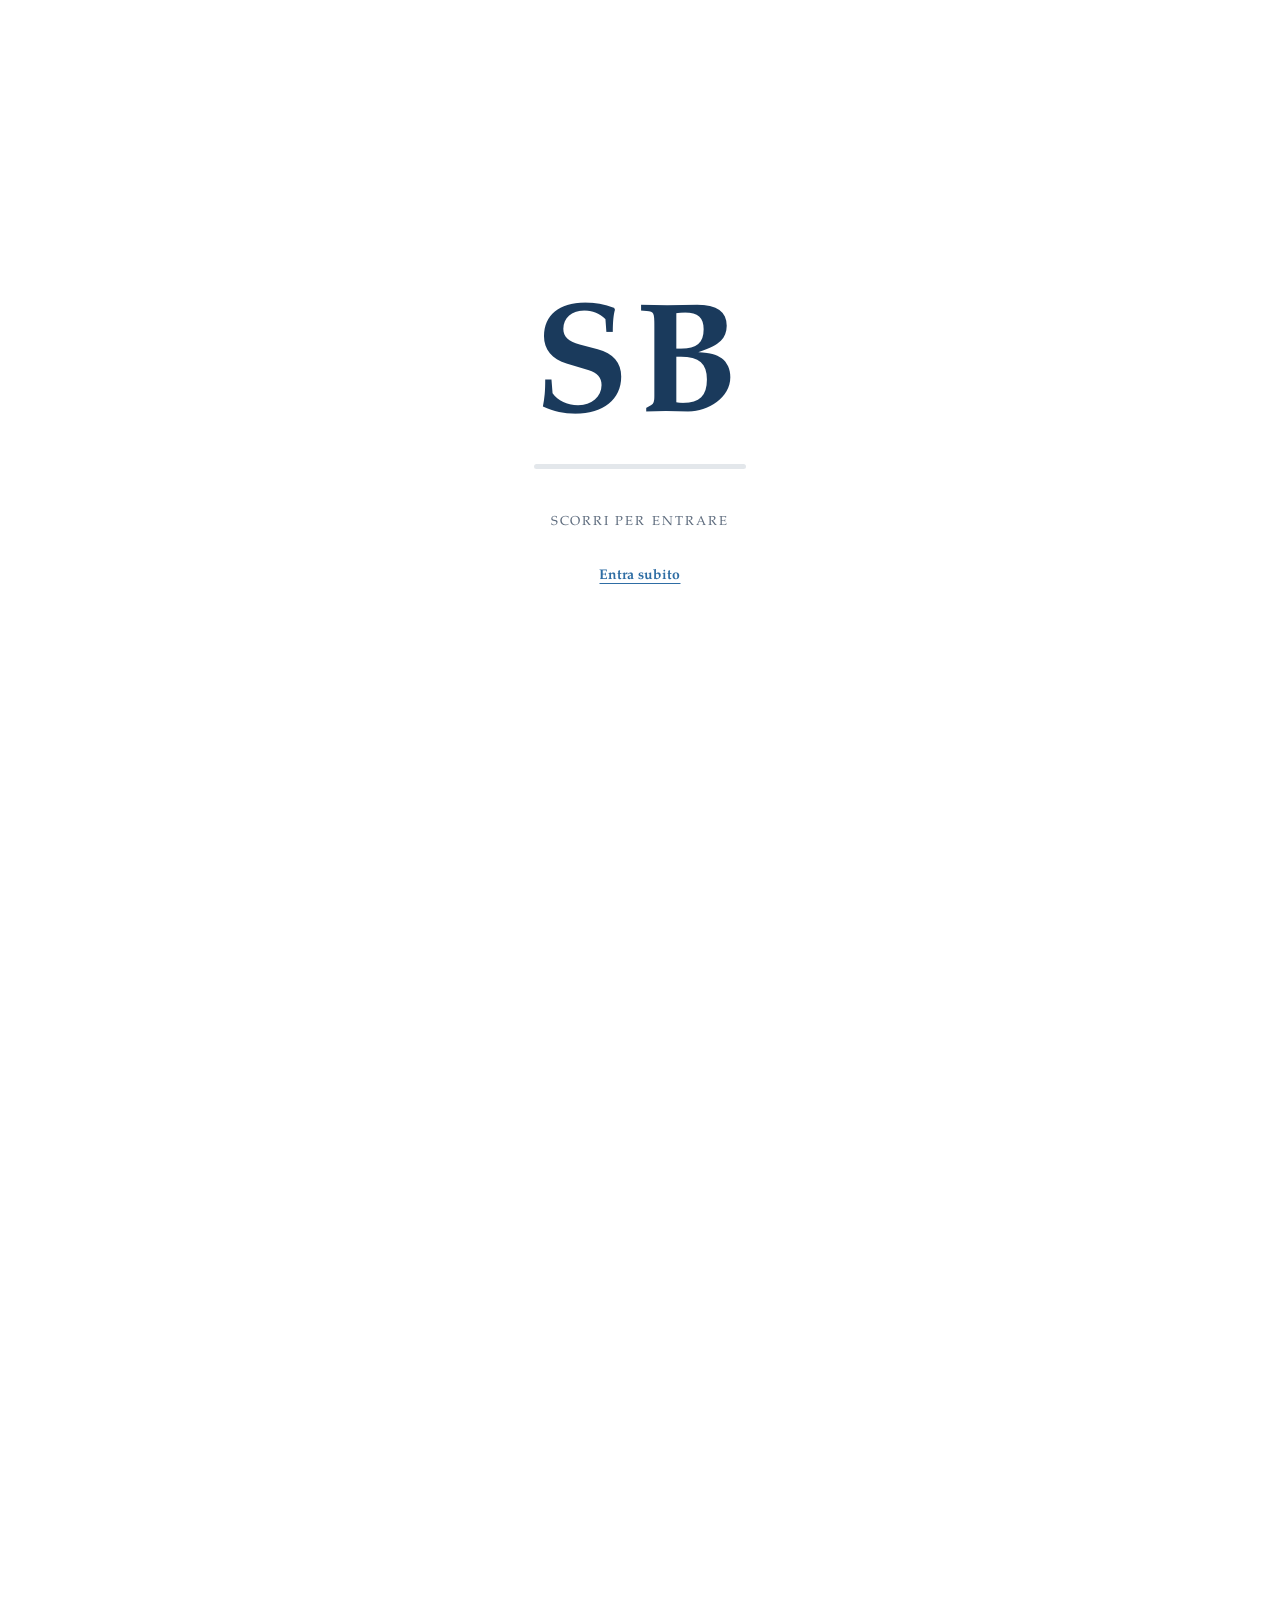
==== commit bfa3766b: "Tolto il banner ferie, corretta l'Area condomini, nome esteso su telefono e app" ====
--- a/index.html
+++ b/index.html
@@ -21,6 +21,8 @@
 <link rel="manifest" href="manifest.json">
 <link rel="icon" href="icona-192.png" sizes="192x192">
 <link rel="apple-touch-icon" href="icona-192.png">
+<meta name="application-name" content="Studio Borgioli">
+<meta name="apple-mobile-web-app-title" content="Studio Borgioli">
 <link rel="preload" href="font/pagella-regular.woff2" as="font" type="font/woff2" crossorigin>
 <link rel="preload" href="font/pagella-bold.woff2" as="font" type="font/woff2" crossorigin>
 <link rel="stylesheet" href="stile.css">
@@ -43,17 +45,6 @@
     <button type="button" class="intro__salta" id="introSalta">Entra subito</button>
   </div>
 </div>
-<!-- MODIFICA O CANCELLA QUESTO BLOCCO quando la chiusura è passata. -->
-<div class="avviso">
-  <div class="container avviso__row">
-    <svg class="icona icona--sm" viewBox="0 0 24 24" aria-hidden="true" focusable="false"><path stroke-linecap="round" stroke-linejoin="round" d="M12 9v3.75m-9.303 3.376c-.866 1.5.217 3.374 1.948 3.374h14.71c1.73 0 2.813-1.874 1.948-3.374L13.949 3.378c-.866-1.5-3.032-1.5-3.898 0L2.697 16.126ZM12 15.75h.007v.008H12v-.008Z"/></svg>
-    <p><b>Chiusura estiva:</b> lo studio è chiuso dal 10 al 21 agosto e riapre lunedì 24.
-      Per le <b>emergenze</b> chiamate Gianni Borgioli al
-      <a href="tel:+393381882133"><b>338 188 2133</b></a>, oppure scrivete a
-      <a href="mailto:studio@studioborgioli.com?subject=URGENTE%20%E2%80%94%20%5Bnome%20del%20condominio%5D">studio@studioborgioli.com</a>
-      indicando il nome del condominio nell'oggetto.</p>
-  </div>
-</div>
 
 <header class="navbar">
   <div class="container navbar__row">
@@ -65,11 +56,13 @@
         <text class="logo__nome" x="122" y="51.4">Studio Borgioli</text>
         <text class="logo__coda" x="122.5" y="69.4">AMMINISTRAZIONI CONDOMINIALI</text>
       </svg>
+      <svg class="logo__mono" viewBox="18 20 79 60" aria-hidden="true" focusable="false"><text class="logo__s" x="24" y="63.6">S</text><text class="logo__b" x="57" y="63.6">B</text><rect class="logo__filo" x="24" y="70.6" width="67" height="3.1"/></svg>
+      <span class="logo__testo">Studio Borgioli</span>
     </a>
     <nav class="nav" aria-label="Navigazione principale">
       <a class="nav__link" href="index.html" aria-current="page">Home</a><a class="nav__link" href="condomini.html">Area condòmini</a><a class="nav__link" href="servizi.html">Servizi</a><a class="nav__link" href="chi-siamo.html">Chi siamo</a><a class="nav__link" href="domande.html">Domande frequenti</a><a class="nav__link" href="contatti.html">Contatti</a>
       <a class="nav__tel" href="tel:+390558722065"><svg class="icona icona--sm" viewBox="0 0 24 24" aria-hidden="true" focusable="false"><path stroke-linecap="round" stroke-linejoin="round" d="M2.25 6.75c0 8.284 6.716 15 15 15h2.25a2.25 2.25 0 0 0 2.25-2.25v-1.372c0-.516-.351-.966-.852-1.091l-4.423-1.106c-.44-.11-.902.055-1.173.417l-.97 1.293c-.282.376-.769.542-1.21.38a12.035 12.035 0 0 1-7.143-7.143c-.162-.441.004-.928.38-1.21l1.293-.97c.363-.271.527-.734.417-1.173L6.963 3.102a1.125 1.125 0 0 0-1.091-.852H4.5A2.25 2.25 0 0 0 2.25 4.5v2.25Z"/></svg><span>055 872 2065</span></a>
-      <a class="nav__cta" href="amministratore.html">Richiedi un preventivo</a>
+      <a class="nav__cta" href="amministratore.html"><span class="nav__cta__lungo">Richiedi un preventivo</span><span class="nav__cta__corto">Preventivo</span></a>
     </nav>
   </div>
 </header>
--- a/stile.css
+++ b/stile.css
@@ -212,11 +212,30 @@
 .logo__marchio { height: 46px; width: 172px; overflow: visible; }
 @media (max-width: 900px) { .logo__marchio { height: 42px; width: 158px; } }
 
-/* Sotto i 620px resta il solo monogramma: il nome per esteso non entrerebbe
-   e verrebbe schiacciato. Si riduce la finestra del disegno, non le lettere. */
+/* Sotto i 620px il nome disegnato dentro il marchio verrebbe schiacciato:
+   si tiene il solo monogramma e il nome torna accanto come testo vero, su due
+   righe. Da telefono e da app installata "Studio Borgioli" si legge sempre. */
+.logo__testo, .logo__mono { display: none; }
+.logo__mono { height: 38px; width: 50px; overflow: visible; }
 @media (max-width: 620px) {
-  .logo__marchio { width: 62px; }
-  .logo__nome, .logo__coda { display: none; }
+  .logo__marchio { display: none; }
+  .logo__mono { display: block; }
+  .logo__testo {
+    display: block; margin-left: var(--space-2);
+    font-family: var(--font-display); font-weight: 700;
+    font-size: 17px; line-height: 1.06; color: var(--color-primary);
+    max-width: 4.8em;
+  }
+}
+@media (max-width: 380px) {
+  .logo__testo { font-size: 15px; }
+}
+
+/* sul bottone del preventivo, quando lo spazio è poco, resta la sola parola */
+.nav__cta__corto { display: none; }
+@media (max-width: 620px) {
+  .nav__cta__lungo { display: none; }
+  .nav__cta__corto { display: inline; }
 }
 
 .logo__s, .logo__b, .logo__nome {
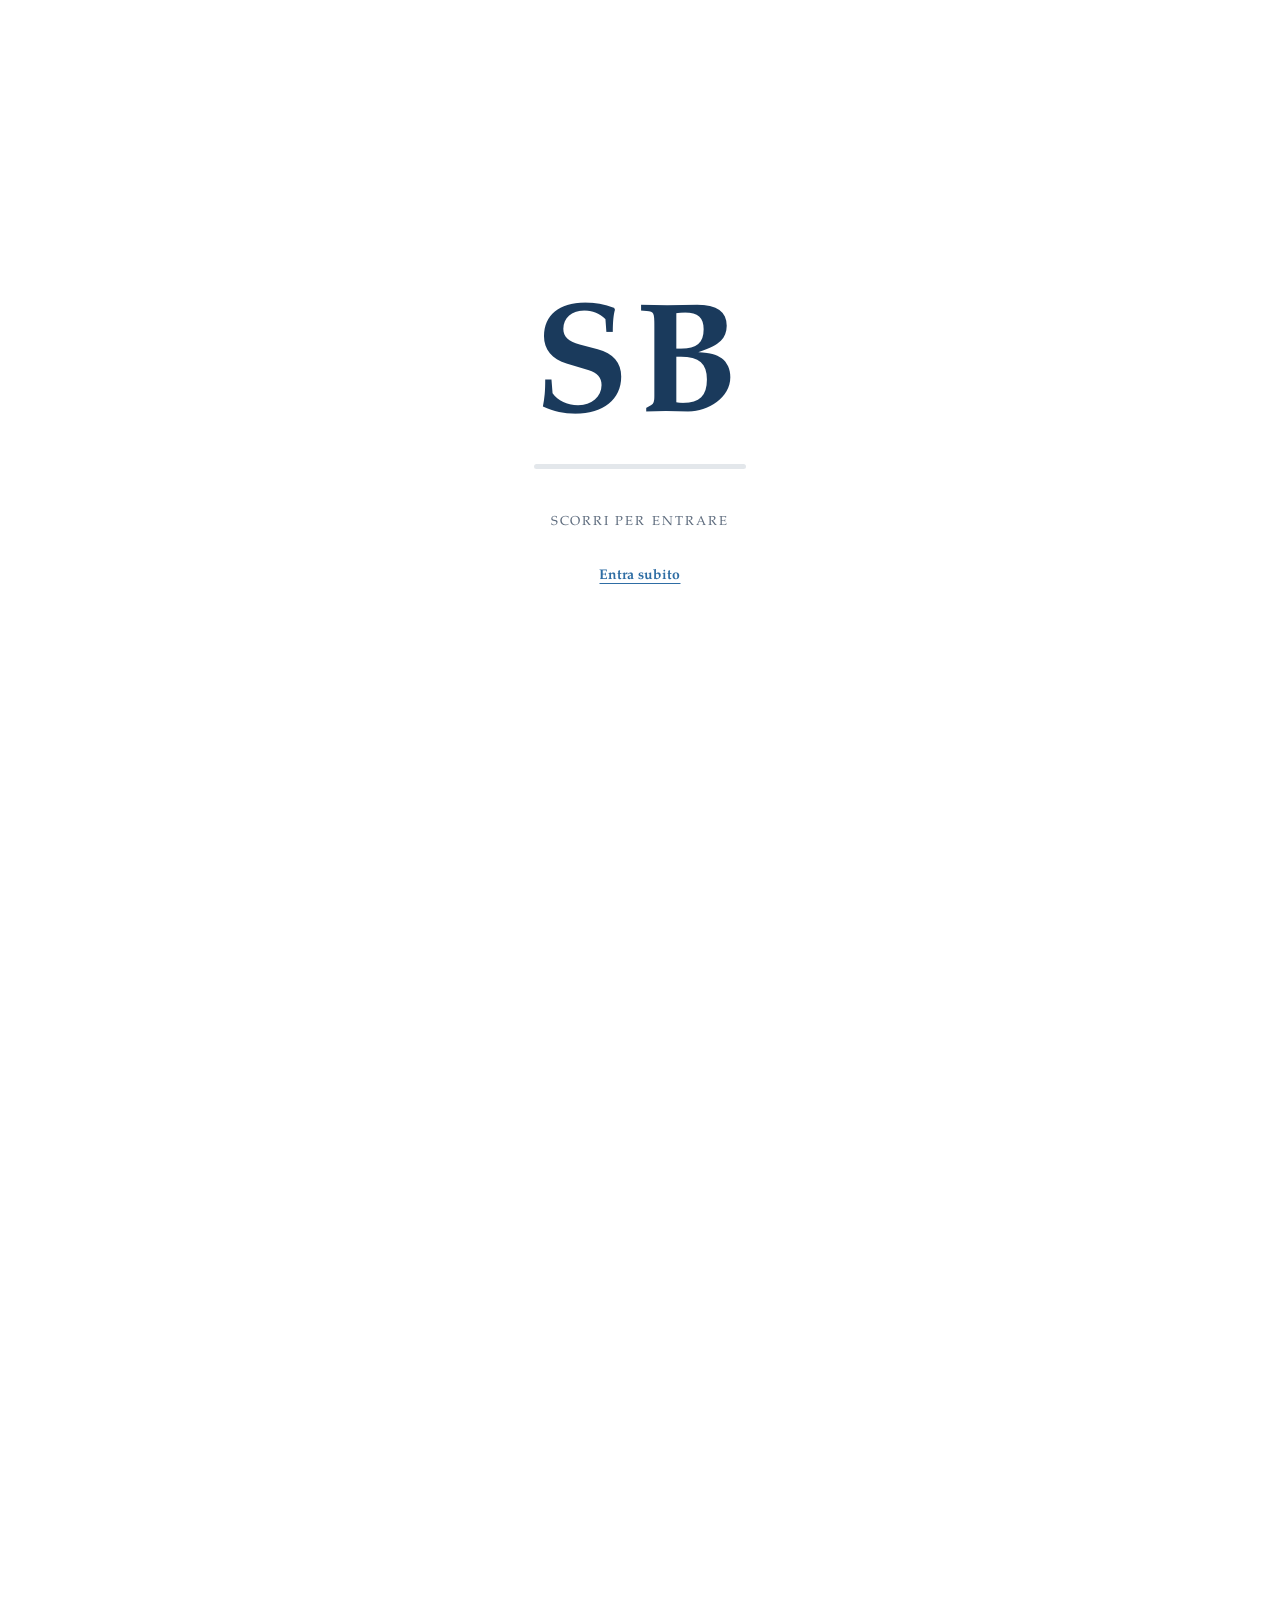
==== commit 0dbfb0b5: "Tre pagine sede per Signa, Lastra a Signa e Firenze Isolotto" ====
--- a/index.html
+++ b/index.html
@@ -134,35 +134,6 @@
   <div class="proof__item"><svg class="icona" viewBox="0 0 24 24" aria-hidden="true" focusable="false"><path stroke-linecap="round" stroke-linejoin="round" d="M6.75 3v2.25M17.25 3v2.25M3 18.75V7.5a2.25 2.25 0 0 1 2.25-2.25h13.5A2.25 2.25 0 0 1 21 7.5v11.25m-18 0A2.25 2.25 0 0 0 5.25 21h13.5A2.25 2.25 0 0 0 21 18.75m-18 0v-7.5A2.25 2.25 0 0 1 5.25 9h13.5A2.25 2.25 0 0 1 21 11.25v7.5m-9-6h.008v.008H12v-.008ZM12 15h.008v.008H12V15Zm0 2.25h.008v.008H12v-.008ZM9.75 15h.008v.008H9.75V15Zm0 2.25h.008v.008H9.75v-.008ZM7.5 15h.008v.008H7.5V15Zm0 2.25h.008v.008H7.5v-.008Zm6.75-4.5h.008v.008h-.008v-.008Zm0 2.25h.008v.008h-.008V15Zm0 2.25h.008v.008h-.008v-.008Zm2.25-4.5h.008v.008H16.5v-.008Zm0 2.25h.008v.008H16.5V15Z"/></svg><div><b>Dal 1998</b><br><span>gestione familiare, seconda generazione</span></div></div>
   <div class="proof__item"><svg class="icona" viewBox="0 0 24 24" aria-hidden="true" focusable="false"><path stroke-linecap="round" stroke-linejoin="round" d="M15 10.5a3 3 0 1 1-6 0 3 3 0 0 1 6 0Z"/> <path stroke-linecap="round" stroke-linejoin="round" d="M19.5 10.5c0 7.142-7.5 11.25-7.5 11.25S4.5 17.642 4.5 10.5a7.5 7.5 0 1 1 15 0Z"/></svg><div><b>3 sedi</b><br><span>Signa · Lastra a Signa · Firenze</span></div></div>
 </div></div>
-  <section class="section section--soft">
-    <div class="container">
-      <p class="overline">Siete già nostri condòmini?</p>
-      <h2 class="section-title">Quello che vi serve è qui</h2>
-      <p class="section-lead">Documenti, orari, segnalazioni. Senza telefonare e senza aspettare
-        gli orari di sportello.</p>
-      <div class="grid grid--3" style="margin-top:48px">
-        <a class="card card--link reveal" href="https://www.miocondominio.eu" target="_blank" rel="noopener">
-          <div class="card__icon"><svg class="icona" viewBox="0 0 24 24" aria-hidden="true" focusable="false"><path stroke-linecap="round" stroke-linejoin="round" d="M10.5 1.5H8.25A2.25 2.25 0 0 0 6 3.75v16.5a2.25 2.25 0 0 0 2.25 2.25h7.5A2.25 2.25 0 0 0 18 20.25V3.75a2.25 2.25 0 0 0-2.25-2.25H13.5m-3 0V3h3V1.5m-3 0h3m-3 18.75h3"/></svg></div>
-          <h3>MioCondominio</h3>
-          <p>Bilanci, verbali, riparti e la vostra situazione contabile, disponibili 24 ore su 24
-             da computer e da telefono.</p>
-          <span class="card__more">Accedi al portale <svg class="icona icona--sm" viewBox="0 0 24 24" aria-hidden="true" focusable="false"><path stroke-linecap="round" stroke-linejoin="round" d="m4.5 19.5 15-15m0 0H8.25m11.25 0v11.25"/></svg></span></a>
-        <a class="card card--link reveal" href="https://wa.me/393296039006">
-          <div class="card__icon"><svg class="icona" viewBox="0 0 24 24" aria-hidden="true" focusable="false"><path stroke-linecap="round" stroke-linejoin="round" d="M20.25 8.511c.884.284 1.5 1.128 1.5 2.097v4.286c0 1.136-.847 2.1-1.98 2.193-.34.027-.68.052-1.02.072v3.091l-3-3c-1.354 0-2.694-.055-4.02-.163a2.115 2.115 0 0 1-.825-.242m9.345-8.334a2.126 2.126 0 0 0-.476-.095 48.64 48.64 0 0 0-8.048 0c-1.131.094-1.976 1.057-1.976 2.192v4.286c0 .837.46 1.58 1.155 1.951m9.345-8.334V6.637c0-1.621-1.152-3.026-2.76-3.235A48.455 48.455 0 0 0 11.25 3c-2.115 0-4.198.137-6.24.402-1.608.209-2.76 1.614-2.76 3.235v6.226c0 1.621 1.152 3.026 2.76 3.235.577.075 1.157.14 1.74.194V21l4.155-4.155"/></svg></div>
-          <h3>WhatsApp 329 603 9006</h3>
-          <p><strong>Solo messaggi di testo</strong>, non chiamate. È il modo più rapido per
-             segnalare un guasto: scrivete il nome del condominio e allegate una foto.</p>
-          <span class="card__more">Scrivi ora <svg class="icona icona--sm" viewBox="0 0 24 24" aria-hidden="true" focusable="false"><path stroke-linecap="round" stroke-linejoin="round" d="m4.5 19.5 15-15m0 0H8.25m11.25 0v11.25"/></svg></span></a>
-        <a class="card card--link reveal" href="condomini.html">
-          <div class="card__icon"><svg class="icona" viewBox="0 0 24 24" aria-hidden="true" focusable="false"><path stroke-linecap="round" stroke-linejoin="round" d="M12 6v6h4.5m4.5 0a9 9 0 1 1-18 0 9 9 0 0 1 18 0Z"/></svg></div>
-          <h3>Orari e sportelli</h3>
-          <p>Tre sedi aperte tutta la settimana in orari diversi, senza appuntamento. Più cosa
-             fare quando un guasto non può aspettare.</p>
-          <span class="card__more">Vedi l'area condòmini <svg class="icona icona--sm" viewBox="0 0 24 24" aria-hidden="true" focusable="false"><path stroke-linecap="round" stroke-linejoin="round" d="m4.5 19.5 15-15m0 0H8.25m11.25 0v11.25"/></svg></span></a>
-      </div>
-    </div>
-  </section>
-
   <section class="section">
     <div class="container">
       <p class="overline">Cosa facciamo</p>
@@ -215,43 +186,7 @@
     </div>
   </section>
 
-  <section class="section">
-    <div class="container">
-      <p class="overline">Le persone</p>
-      <h2 class="section-title">Chi trovate in studio</h2>
-      <p class="section-lead">Nessun call center e nessun ufficio in un'altra città: chi risponde
-        al telefono è la stessa persona che incontrate allo sportello.</p>
-      <div style="margin-top:48px"><div class="persone"><div class="persona reveal"><div class="persona__sigla" aria-hidden="true">GB</div><p class="persona__nome">Gianni Borgioli</p><p class="persona__ruolo">Amministratore, fondatore</p></div><div class="persona reveal"><div class="persona__sigla" aria-hidden="true">FB</div><p class="persona__nome">Federico Borgioli</p><p class="persona__ruolo">Amministratore</p></div><div class="persona reveal"><div class="persona__sigla" aria-hidden="true">C</div><p class="persona__nome">Claudia</p></div><div class="persona reveal"><div class="persona__sigla" aria-hidden="true">R</div><p class="persona__nome">Rossella</p></div><div class="persona reveal"><div class="persona__sigla" aria-hidden="true">E</div><p class="persona__nome">Eleonora</p></div><div class="persona reveal"><div class="persona__sigla" aria-hidden="true">FA</div><p class="persona__nome">Francesca A.</p></div><div class="persona reveal"><div class="persona__sigla" aria-hidden="true">FC</div><p class="persona__nome">Francesca C.</p></div><div class="persona reveal"><div class="persona__sigla" aria-hidden="true">CH</div><p class="persona__nome">Chiara</p></div></div></div>
-      <p style="margin-top:32px"><a class="btn btn--outline" href="chi-siamo.html">La storia dello studio</a></p>
-    </div>
-  </section>
-
   <section class="section section--soft">
-    <div class="container">
-      <p class="overline">Dove siamo</p>
-      <h2 class="section-title">Tre sedi, una squadra sola</h2>
-      <p class="section-lead">Potete passare in qualsiasi sede: i fascicoli sono gli stessi e chi
-        vi riceve vede la vostra pratica da tutte e tre.</p>
-      <div style="margin-top:48px"><div class="grid grid--3"><div class="sede reveal">
-          <h3>Signa</h3>
-          <div class="sede__riga"><svg class="icona icona--sm" viewBox="0 0 24 24" aria-hidden="true" focusable="false"><path stroke-linecap="round" stroke-linejoin="round" d="M15 10.5a3 3 0 1 1-6 0 3 3 0 0 1 6 0Z"/> <path stroke-linecap="round" stroke-linejoin="round" d="M19.5 10.5c0 7.142-7.5 11.25-7.5 11.25S4.5 17.642 4.5 10.5a7.5 7.5 0 1 1 15 0Z"/></svg><div>Via Roma 266<br>50058 Signa (FI)</div></div>
-          <div class="sede__riga"><svg class="icona icona--sm" viewBox="0 0 24 24" aria-hidden="true" focusable="false"><path stroke-linecap="round" stroke-linejoin="round" d="M12 6v6h4.5m4.5 0a9 9 0 1 1-18 0 9 9 0 0 1 18 0Z"/></svg><dl class="sede__orari"><div><dt>lun–ven</dt><dd>10:00–13:00</dd></div></dl></div>
-          <a class="sede__mappa" href="https://www.google.com/maps/search/?api=1&amp;query=Via+Roma+266%2C+50058+Signa+FI" target="_blank" rel="noopener">Apri la mappa <svg class="icona icona--sm" viewBox="0 0 24 24" aria-hidden="true" focusable="false"><path stroke-linecap="round" stroke-linejoin="round" d="m4.5 19.5 15-15m0 0H8.25m11.25 0v11.25"/></svg></a>
-        </div><div class="sede reveal">
-          <h3>Firenze — Isolotto</h3>
-          <div class="sede__riga"><svg class="icona icona--sm" viewBox="0 0 24 24" aria-hidden="true" focusable="false"><path stroke-linecap="round" stroke-linejoin="round" d="M15 10.5a3 3 0 1 1-6 0 3 3 0 0 1 6 0Z"/> <path stroke-linecap="round" stroke-linejoin="round" d="M19.5 10.5c0 7.142-7.5 11.25-7.5 11.25S4.5 17.642 4.5 10.5a7.5 7.5 0 1 1 15 0Z"/></svg><div>Via Torcicoda 55/R<br>50143 Firenze</div></div>
-          <div class="sede__riga"><svg class="icona icona--sm" viewBox="0 0 24 24" aria-hidden="true" focusable="false"><path stroke-linecap="round" stroke-linejoin="round" d="M12 6v6h4.5m4.5 0a9 9 0 1 1-18 0 9 9 0 0 1 18 0Z"/></svg><dl class="sede__orari"><div><dt>lun–ven</dt><dd>10:00–13:00</dd></div><div><dt>mar e gio</dt><dd>15:30–18:00</dd></div></dl></div>
-          <a class="sede__mappa" href="https://www.google.com/maps/search/?api=1&amp;query=Via+Torcicoda+55%2FR%2C+50143+Firenze" target="_blank" rel="noopener">Apri la mappa <svg class="icona icona--sm" viewBox="0 0 24 24" aria-hidden="true" focusable="false"><path stroke-linecap="round" stroke-linejoin="round" d="m4.5 19.5 15-15m0 0H8.25m11.25 0v11.25"/></svg></a>
-        </div><div class="sede reveal">
-          <h3>Lastra a Signa</h3>
-          <div class="sede__riga"><svg class="icona icona--sm" viewBox="0 0 24 24" aria-hidden="true" focusable="false"><path stroke-linecap="round" stroke-linejoin="round" d="M15 10.5a3 3 0 1 1-6 0 3 3 0 0 1 6 0Z"/> <path stroke-linecap="round" stroke-linejoin="round" d="M19.5 10.5c0 7.142-7.5 11.25-7.5 11.25S4.5 17.642 4.5 10.5a7.5 7.5 0 1 1 15 0Z"/></svg><div>Via Livornese 164<br>50055 Lastra a Signa (FI)</div></div>
-          <div class="sede__riga"><svg class="icona icona--sm" viewBox="0 0 24 24" aria-hidden="true" focusable="false"><path stroke-linecap="round" stroke-linejoin="round" d="M12 6v6h4.5m4.5 0a9 9 0 1 1-18 0 9 9 0 0 1 18 0Z"/></svg><dl class="sede__orari"><div><dt>lun–gio</dt><dd>15:30–18:30</dd></div></dl></div>
-          <a class="sede__mappa" href="https://www.google.com/maps/search/?api=1&amp;query=Via+Livornese+164%2C+50055+Lastra+a+Signa+FI" target="_blank" rel="noopener">Apri la mappa <svg class="icona icona--sm" viewBox="0 0 24 24" aria-hidden="true" focusable="false"><path stroke-linecap="round" stroke-linejoin="round" d="m4.5 19.5 15-15m0 0H8.25m11.25 0v11.25"/></svg></a>
-        </div></div></div>
-    </div>
-  </section>
-
-  <section class="section section--warm">
     <div class="container">
       <p class="overline">La spinta tecnologica</p>
       <h2 class="section-title">Un mestiere antico, tenuto con gli strumenti di adesso</h2>
@@ -291,6 +226,74 @@
     </div>
   </section>
 
+  <section class="section">
+    <div class="container">
+      <p class="overline">Le persone</p>
+      <h2 class="section-title">Chi trovate in studio</h2>
+      <p class="section-lead">Nessun call center e nessun ufficio in un'altra città: chi risponde
+        al telefono è la stessa persona che incontrate allo sportello.</p>
+      <div style="margin-top:48px"><div class="persone"><div class="persona reveal"><div class="persona__sigla" aria-hidden="true">GB</div><p class="persona__nome">Gianni Borgioli</p><p class="persona__ruolo">Amministratore, fondatore</p></div><div class="persona reveal"><div class="persona__sigla" aria-hidden="true">FB</div><p class="persona__nome">Federico Borgioli</p><p class="persona__ruolo">Amministratore</p></div><div class="persona reveal"><div class="persona__sigla" aria-hidden="true">C</div><p class="persona__nome">Claudia</p></div><div class="persona reveal"><div class="persona__sigla" aria-hidden="true">R</div><p class="persona__nome">Rossella</p></div><div class="persona reveal"><div class="persona__sigla" aria-hidden="true">E</div><p class="persona__nome">Eleonora</p></div><div class="persona reveal"><div class="persona__sigla" aria-hidden="true">FA</div><p class="persona__nome">Francesca A.</p></div><div class="persona reveal"><div class="persona__sigla" aria-hidden="true">FC</div><p class="persona__nome">Francesca C.</p></div><div class="persona reveal"><div class="persona__sigla" aria-hidden="true">CH</div><p class="persona__nome">Chiara</p></div></div></div>
+      <p style="margin-top:32px"><a class="btn btn--outline" href="chi-siamo.html">La storia dello studio</a></p>
+    </div>
+  </section>
+
+  <section class="section section--warm">
+    <div class="container">
+      <p class="overline">Dove siamo</p>
+      <h2 class="section-title">Tre sedi, una squadra sola</h2>
+      <p class="section-lead">Potete passare in qualsiasi sede: i fascicoli sono gli stessi e chi
+        vi riceve vede la vostra pratica da tutte e tre.</p>
+      <div style="margin-top:48px"><div class="grid grid--3"><div class="sede reveal">
+          <h3>Signa</h3>
+          <div class="sede__riga"><svg class="icona icona--sm" viewBox="0 0 24 24" aria-hidden="true" focusable="false"><path stroke-linecap="round" stroke-linejoin="round" d="M15 10.5a3 3 0 1 1-6 0 3 3 0 0 1 6 0Z"/> <path stroke-linecap="round" stroke-linejoin="round" d="M19.5 10.5c0 7.142-7.5 11.25-7.5 11.25S4.5 17.642 4.5 10.5a7.5 7.5 0 1 1 15 0Z"/></svg><div>Via Roma 266<br>50058 Signa (FI)</div></div>
+          <div class="sede__riga"><svg class="icona icona--sm" viewBox="0 0 24 24" aria-hidden="true" focusable="false"><path stroke-linecap="round" stroke-linejoin="round" d="M12 6v6h4.5m4.5 0a9 9 0 1 1-18 0 9 9 0 0 1 18 0Z"/></svg><dl class="sede__orari"><div><dt>lun–ven</dt><dd>10:00–13:00</dd></div></dl></div>
+          <a class="sede__mappa" href="https://www.google.com/maps/search/?api=1&amp;query=Via+Roma+266%2C+50058+Signa+FI" target="_blank" rel="noopener">Apri la mappa <svg class="icona icona--sm" viewBox="0 0 24 24" aria-hidden="true" focusable="false"><path stroke-linecap="round" stroke-linejoin="round" d="m4.5 19.5 15-15m0 0H8.25m11.25 0v11.25"/></svg></a>
+          <a class="sede__pagina" href="sede-signa.html">Orari e informazioni della sede di Signa</a>
+        </div><div class="sede reveal">
+          <h3>Firenze — Isolotto</h3>
+          <div class="sede__riga"><svg class="icona icona--sm" viewBox="0 0 24 24" aria-hidden="true" focusable="false"><path stroke-linecap="round" stroke-linejoin="round" d="M15 10.5a3 3 0 1 1-6 0 3 3 0 0 1 6 0Z"/> <path stroke-linecap="round" stroke-linejoin="round" d="M19.5 10.5c0 7.142-7.5 11.25-7.5 11.25S4.5 17.642 4.5 10.5a7.5 7.5 0 1 1 15 0Z"/></svg><div>Via Torcicoda 55/R<br>50143 Firenze</div></div>
+          <div class="sede__riga"><svg class="icona icona--sm" viewBox="0 0 24 24" aria-hidden="true" focusable="false"><path stroke-linecap="round" stroke-linejoin="round" d="M12 6v6h4.5m4.5 0a9 9 0 1 1-18 0 9 9 0 0 1 18 0Z"/></svg><dl class="sede__orari"><div><dt>lun–ven</dt><dd>10:00–13:00</dd></div><div><dt>mar e gio</dt><dd>15:30–18:00</dd></div></dl></div>
+          <a class="sede__mappa" href="https://www.google.com/maps/search/?api=1&amp;query=Via+Torcicoda+55%2FR%2C+50143+Firenze" target="_blank" rel="noopener">Apri la mappa <svg class="icona icona--sm" viewBox="0 0 24 24" aria-hidden="true" focusable="false"><path stroke-linecap="round" stroke-linejoin="round" d="m4.5 19.5 15-15m0 0H8.25m11.25 0v11.25"/></svg></a>
+          <a class="sede__pagina" href="sede-firenze-isolotto.html">Orari e informazioni della sede di Firenze Isolotto</a>
+        </div><div class="sede reveal">
+          <h3>Lastra a Signa</h3>
+          <div class="sede__riga"><svg class="icona icona--sm" viewBox="0 0 24 24" aria-hidden="true" focusable="false"><path stroke-linecap="round" stroke-linejoin="round" d="M15 10.5a3 3 0 1 1-6 0 3 3 0 0 1 6 0Z"/> <path stroke-linecap="round" stroke-linejoin="round" d="M19.5 10.5c0 7.142-7.5 11.25-7.5 11.25S4.5 17.642 4.5 10.5a7.5 7.5 0 1 1 15 0Z"/></svg><div>Via Livornese 164<br>50055 Lastra a Signa (FI)</div></div>
+          <div class="sede__riga"><svg class="icona icona--sm" viewBox="0 0 24 24" aria-hidden="true" focusable="false"><path stroke-linecap="round" stroke-linejoin="round" d="M12 6v6h4.5m4.5 0a9 9 0 1 1-18 0 9 9 0 0 1 18 0Z"/></svg><dl class="sede__orari"><div><dt>lun–gio</dt><dd>15:30–18:30</dd></div></dl></div>
+          <a class="sede__mappa" href="https://www.google.com/maps/search/?api=1&amp;query=Via+Livornese+164%2C+50055+Lastra+a+Signa+FI" target="_blank" rel="noopener">Apri la mappa <svg class="icona icona--sm" viewBox="0 0 24 24" aria-hidden="true" focusable="false"><path stroke-linecap="round" stroke-linejoin="round" d="m4.5 19.5 15-15m0 0H8.25m11.25 0v11.25"/></svg></a>
+          <a class="sede__pagina" href="sede-lastra-a-signa.html">Orari e informazioni della sede di Lastra a Signa</a>
+        </div></div></div>
+    </div>
+  </section>
+
+  <section class="section section--soft">
+    <div class="container">
+      <p class="overline">Siete già nostri condòmini?</p>
+      <h2 class="section-title">Quello che vi serve è qui</h2>
+      <p class="section-lead">Documenti, orari, segnalazioni. Senza telefonare e senza aspettare
+        gli orari di sportello.</p>
+      <div class="grid grid--3" style="margin-top:48px">
+        <a class="card card--link reveal" href="https://www.miocondominio.eu" target="_blank" rel="noopener">
+          <div class="card__icon"><svg class="icona" viewBox="0 0 24 24" aria-hidden="true" focusable="false"><path stroke-linecap="round" stroke-linejoin="round" d="M10.5 1.5H8.25A2.25 2.25 0 0 0 6 3.75v16.5a2.25 2.25 0 0 0 2.25 2.25h7.5A2.25 2.25 0 0 0 18 20.25V3.75a2.25 2.25 0 0 0-2.25-2.25H13.5m-3 0V3h3V1.5m-3 0h3m-3 18.75h3"/></svg></div>
+          <h3>MioCondominio</h3>
+          <p>Bilanci, verbali, riparti e la vostra situazione contabile, disponibili 24 ore su 24
+             da computer e da telefono.</p>
+          <span class="card__more">Accedi al portale <svg class="icona icona--sm" viewBox="0 0 24 24" aria-hidden="true" focusable="false"><path stroke-linecap="round" stroke-linejoin="round" d="m4.5 19.5 15-15m0 0H8.25m11.25 0v11.25"/></svg></span></a>
+        <a class="card card--link reveal" href="https://wa.me/393296039006">
+          <div class="card__icon"><svg class="icona" viewBox="0 0 24 24" aria-hidden="true" focusable="false"><path stroke-linecap="round" stroke-linejoin="round" d="M20.25 8.511c.884.284 1.5 1.128 1.5 2.097v4.286c0 1.136-.847 2.1-1.98 2.193-.34.027-.68.052-1.02.072v3.091l-3-3c-1.354 0-2.694-.055-4.02-.163a2.115 2.115 0 0 1-.825-.242m9.345-8.334a2.126 2.126 0 0 0-.476-.095 48.64 48.64 0 0 0-8.048 0c-1.131.094-1.976 1.057-1.976 2.192v4.286c0 .837.46 1.58 1.155 1.951m9.345-8.334V6.637c0-1.621-1.152-3.026-2.76-3.235A48.455 48.455 0 0 0 11.25 3c-2.115 0-4.198.137-6.24.402-1.608.209-2.76 1.614-2.76 3.235v6.226c0 1.621 1.152 3.026 2.76 3.235.577.075 1.157.14 1.74.194V21l4.155-4.155"/></svg></div>
+          <h3>WhatsApp 329 603 9006</h3>
+          <p><strong>Solo messaggi di testo</strong>, non chiamate. È il modo più rapido per
+             segnalare un guasto: scrivete il nome del condominio e allegate una foto.</p>
+          <span class="card__more">Scrivi ora <svg class="icona icona--sm" viewBox="0 0 24 24" aria-hidden="true" focusable="false"><path stroke-linecap="round" stroke-linejoin="round" d="m4.5 19.5 15-15m0 0H8.25m11.25 0v11.25"/></svg></span></a>
+        <a class="card card--link reveal" href="condomini.html">
+          <div class="card__icon"><svg class="icona" viewBox="0 0 24 24" aria-hidden="true" focusable="false"><path stroke-linecap="round" stroke-linejoin="round" d="M12 6v6h4.5m4.5 0a9 9 0 1 1-18 0 9 9 0 0 1 18 0Z"/></svg></div>
+          <h3>Orari e sportelli</h3>
+          <p>Tre sedi aperte tutta la settimana in orari diversi, senza appuntamento. Più cosa
+             fare quando un guasto non può aspettare.</p>
+          <span class="card__more">Vedi l'area condòmini <svg class="icona icona--sm" viewBox="0 0 24 24" aria-hidden="true" focusable="false"><path stroke-linecap="round" stroke-linejoin="round" d="m4.5 19.5 15-15m0 0H8.25m11.25 0v11.25"/></svg></span></a>
+      </div>
+    </div>
+  </section>
+
   <section class="section cta-band">
     <div class="container">
       <p class="overline">Cambiare amministratore</p>
@@ -341,9 +344,9 @@
       <div>
         <p class="piede__et">Orari delle sedi</p>
         <ul class="piede__orari">
-          <li><b>Signa</b> · Via Roma 266<br>lun–ven 10:00–13:00</li>
-          <li><b>Firenze Isolotto</b> · Via Torcicoda 55/R<br>lun–ven 10:00–13:00<br>mar e gio 15:30–18:00</li>
-          <li><b>Lastra a Signa</b> · Via Livornese 164<br>lun–gio 15:30–18:30</li>
+          <li><b><a href="sede-signa.html">Signa</a></b> · Via Roma 266<br>lun–ven 10:00–13:00</li>
+          <li><b><a href="sede-firenze-isolotto.html">Firenze Isolotto</a></b> · Via Torcicoda 55/R<br>lun–ven 10:00–13:00<br>mar e gio 15:30–18:00</li>
+          <li><b><a href="sede-lastra-a-signa.html">Lastra a Signa</a></b> · Via Livornese 164<br>lun–gio 15:30–18:30</li>
         </ul>
         <p class="piede__min">Si entra senza appuntamento.</p>
       </div>
--- a/stile.css
+++ b/stile.css
@@ -622,6 +622,17 @@
   font-weight: 700; font-size: 15px; color: var(--color-secondary);
 }
 
+/* sotto la mappa, il collegamento alla pagina della singola sede: serve a chi
+   cerca "amministratore a Signa" e finisce prima su una scheda che sul sito */
+.sede__pagina {
+  margin-top: var(--space-2);
+  display: inline-flex; align-items: center; gap: var(--space-1);
+  font-size: 14px; color: var(--color-text-2);
+  text-decoration: underline; text-underline-offset: 3px;
+  text-decoration-color: rgba(26,58,92,.28);
+}
+.sede__pagina:hover { color: var(--color-secondary); text-decoration-color: currentColor; }
+
 /* --------------------------------------------------------------- passi -- */
 .passi { counter-reset: passo; }
 .passo {
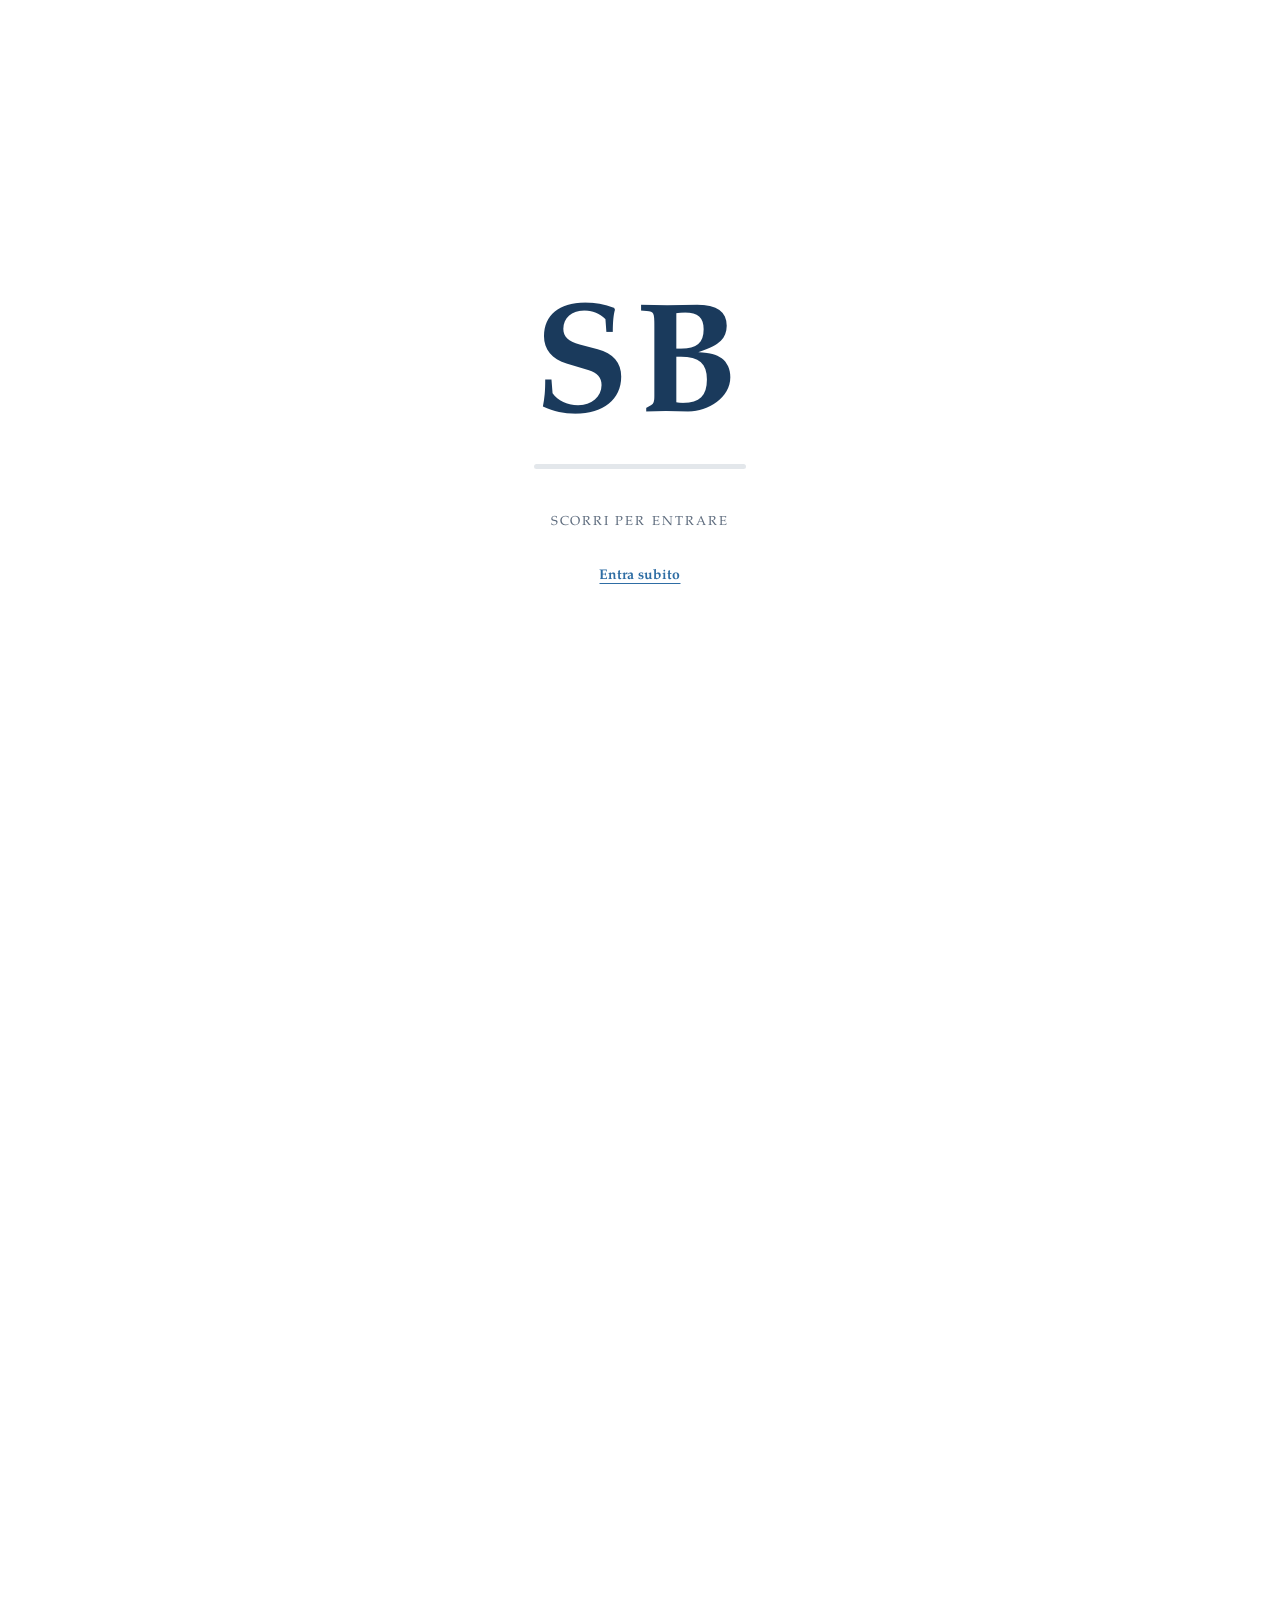
==== commit 28b45122: "Apertura piu generalista e fascia blu rifatta" ====
--- a/index.html
+++ b/index.html
@@ -4,12 +4,12 @@
 <meta charset="utf-8">
 <meta name="viewport" content="width=device-width, initial-scale=1">
 <title>Studio Borgioli — amministratore di condominio a Signa, Lastra a Signa e Firenze</title>
-<meta name="description" content="Studio Borgioli amministra condomìni dal 1998 tra Signa, Lastra a Signa e Firenze. Specializzati in immobili strutturati e ville storiche. Iscritto A.N.A.I.P. Tre sedi aperte senza appuntamento, assemblee anche in videoconferenza.">
+<meta name="description" content="Studio Borgioli amministra condomìni tra Signa, Lastra a Signa e Firenze: palazzine, complessi residenziali con più scale e ville storiche. Tre sedi aperte al pubblico senza appuntamento.">
 <link rel="canonical" href="https://www.studioborgioli.com/">
 <meta name="theme-color" content="#1A3A5C">
 <meta property="og:type" content="website">
 <meta property="og:title" content="Studio Borgioli — amministratore di condominio a Signa, Lastra a Signa e Firenze">
-<meta property="og:description" content="Studio Borgioli amministra condomìni dal 1998 tra Signa, Lastra a Signa e Firenze. Specializzati in immobili strutturati e ville storiche. Iscritto A.N.A.I.P. Tre sedi aperte senza appuntamento, assemblee anche in videoconferenza.">
+<meta property="og:description" content="Studio Borgioli amministra condomìni tra Signa, Lastra a Signa e Firenze: palazzine, complessi residenziali con più scale e ville storiche. Tre sedi aperte al pubblico senza appuntamento.">
 <meta property="og:url" content="https://www.studioborgioli.com/">
 <meta property="og:locale" content="it_IT">
 <meta property="og:site_name" content="Studio Borgioli">
@@ -108,10 +108,10 @@
     <div class="container">
       <h1 class="hero__title" id="titoloHero">Il tuo condominio gestito
         <em>con precisione e cura</em> dal 1998</h1>
-      <p class="hero__sub">Siamo specializzati in <strong>immobili strutturati e ville
-        storiche</strong>: edifici con parchi, impianti condivisi, più scale e parti comuni
-        che richiedono attenzione vera. Tre sedi fra Signa, Lastra a Signa e Firenze, aperte
-        al pubblico senza appuntamento.</p>
+      <p class="hero__sub">Amministriamo <strong>condomini di ogni tipo</strong>: palazzine di
+        poche unità, complessi residenziali con più scale e decine di appartamenti, edifici con
+        impianti condivisi e ville storiche con parchi da curare. Tre sedi fra Signa, Lastra a
+        Signa e Firenze, aperte al pubblico senza appuntamento.</p>
       <div class="hero__actions">
         <a class="btn btn--primary" href="amministratore.html">Richiedi un preventivo</a>
         <a class="btn btn--outline" href="tel:+390558722065"><svg class="icona icona--sm" viewBox="0 0 24 24" aria-hidden="true" focusable="false"><path stroke-linecap="round" stroke-linejoin="round" d="M2.25 6.75c0 8.284 6.716 15 15 15h2.25a2.25 2.25 0 0 0 2.25-2.25v-1.372c0-.516-.351-.966-.852-1.091l-4.423-1.106c-.44-.11-.902.055-1.173.417l-.97 1.293c-.282.376-.769.542-1.21.38a12.035 12.035 0 0 1-7.143-7.143c-.162-.441.004-.928.38-1.21l1.293-.97c.363-.271.527-.734.417-1.173L6.963 3.102a1.125 1.125 0 0 0-1.091-.852H4.5A2.25 2.25 0 0 0 2.25 4.5v2.25Z"/></svg> Chiama 055 872 2065</a>
@@ -130,37 +130,75 @@
   <p class="sportelli__nota">senza appuntamento</p>
 </div></div>
   <div class="proof"><div class="container proof__row">
-  <div class="proof__item"><svg class="icona" viewBox="0 0 24 24" aria-hidden="true" focusable="false"><path stroke-linecap="round" stroke-linejoin="round" d="M9 12.75 11.25 15 15 9.75m-3-7.036A11.959 11.959 0 0 1 3.598 6 11.99 11.99 0 0 0 3 9.749c0 5.592 3.824 10.29 9 11.623 5.176-1.332 9-6.03 9-11.622 0-1.31-.21-2.571-.598-3.751h-.152c-3.196 0-6.1-1.248-8.25-3.285Z"/></svg><div><b>A.N.A.I.P.</b><br><span>iscritti dal 1998, con la presidenza provinciale</span></div></div>
-  <div class="proof__item"><svg class="icona" viewBox="0 0 24 24" aria-hidden="true" focusable="false"><path stroke-linecap="round" stroke-linejoin="round" d="M6.75 3v2.25M17.25 3v2.25M3 18.75V7.5a2.25 2.25 0 0 1 2.25-2.25h13.5A2.25 2.25 0 0 1 21 7.5v11.25m-18 0A2.25 2.25 0 0 0 5.25 21h13.5A2.25 2.25 0 0 0 21 18.75m-18 0v-7.5A2.25 2.25 0 0 1 5.25 9h13.5A2.25 2.25 0 0 1 21 11.25v7.5m-9-6h.008v.008H12v-.008ZM12 15h.008v.008H12V15Zm0 2.25h.008v.008H12v-.008ZM9.75 15h.008v.008H9.75V15Zm0 2.25h.008v.008H9.75v-.008ZM7.5 15h.008v.008H7.5V15Zm0 2.25h.008v.008H7.5v-.008Zm6.75-4.5h.008v.008h-.008v-.008Zm0 2.25h.008v.008h-.008V15Zm0 2.25h.008v.008h-.008v-.008Zm2.25-4.5h.008v.008H16.5v-.008Zm0 2.25h.008v.008H16.5V15Z"/></svg><div><b>Dal 1998</b><br><span>gestione familiare, seconda generazione</span></div></div>
   <div class="proof__item"><svg class="icona" viewBox="0 0 24 24" aria-hidden="true" focusable="false"><path stroke-linecap="round" stroke-linejoin="round" d="M15 10.5a3 3 0 1 1-6 0 3 3 0 0 1 6 0Z"/> <path stroke-linecap="round" stroke-linejoin="round" d="M19.5 10.5c0 7.142-7.5 11.25-7.5 11.25S4.5 17.642 4.5 10.5a7.5 7.5 0 1 1 15 0Z"/></svg><div><b>3 sedi</b><br><span>Signa · Lastra a Signa · Firenze</span></div></div>
+  <div class="proof__item"><svg class="icona" viewBox="0 0 24 24" aria-hidden="true" focusable="false"><path stroke-linecap="round" stroke-linejoin="round" d="M10.5 1.5H8.25A2.25 2.25 0 0 0 6 3.75v16.5a2.25 2.25 0 0 0 2.25 2.25h7.5A2.25 2.25 0 0 0 18 20.25V3.75a2.25 2.25 0 0 0-2.25-2.25H13.5m-3 0V3h3V1.5m-3 0h3m-3 18.75h3"/></svg><div><b>Portale sempre aperto</b><br><span>bilanci, verbali e riparti a ogni ora</span></div></div>
+  <div class="proof__item"><svg class="icona" viewBox="0 0 24 24" aria-hidden="true" focusable="false"><path stroke-linecap="round" stroke-linejoin="round" d="M15.75 10.5l4.72-4.72a.75.75 0 0 1 1.28.53v11.38a.75.75 0 0 1-1.28.53l-4.72-4.72M4.5 18.75h9a2.25 2.25 0 0 0 2.25-2.25v-9a2.25 2.25 0 0 0-2.25-2.25h-9A2.25 2.25 0 0 0 2.25 7.5v9a2.25 2.25 0 0 0 2.25 2.25Z"/></svg><div><b>Assemblee anche online</b><br><span>si partecipa e si vota da casa</span></div></div>
 </div></div>
   <section class="section">
     <div class="container">
-      <p class="overline">Cosa facciamo</p>
-      <h2 class="section-title">La gestione completa, senza rimandare da nessuna parte</h2>
-      <p class="section-lead">Contabilità, tecnica, fiscale, assicurativo e legale sono tutti
-        dentro lo studio. Il condominio ha un solo interlocutore.</p>
-      <div class="grid grid--3" style="margin-top:48px"><a href="servizi.html#gestione-contabile" class="card card--link reveal">
-          <div class="card__icon"><svg class="icona" viewBox="0 0 24 24" aria-hidden="true" focusable="false"><path stroke-linecap="round" stroke-linejoin="round" d="M2.25 18.75a60.07 60.07 0 0 1 15.797 2.101c.727.198 1.453-.342 1.453-1.096V18.75M3.75 4.5v.75A.75.75 0 0 1 3 6h-.75m0 0v-.375c0-.621.504-1.125 1.125-1.125H20.25M2.25 6v9m18-10.5v.75c0 .414.336.75.75.75h.75m-1.5-1.5h.375c.621 0 1.125.504 1.125 1.125v9.75c0 .621-.504 1.125-1.125 1.125h-.375m1.5-1.5H21a.75.75 0 0 0-.75.75v.75m0 0H3.75m0 0h-.375a1.125 1.125 0 0 1-1.125-1.125V15m1.5 1.5v-.75A.75.75 0 0 0 3 15h-.75M15 10.5a3 3 0 1 1-6 0 3 3 0 0 1 6 0Zm3 0h.008v.008H18V10.5Zm-12 0h.008v.008H6V10.5Z"/></svg></div>
-          <h3>Gestione contabile</h3><p>Bilancio preventivo e consuntivo, riparto per tabelle millesimali, rate chiare e conto corrente intestato al condominio.</p>
-          <ul class="card__list"><li><svg class="icona icona--sm" viewBox="0 0 24 24" aria-hidden="true" focusable="false"><path stroke-linecap="round" stroke-linejoin="round" d="M9 12.75 11.25 15 15 9.75M21 12a9 9 0 1 1-18 0 9 9 0 0 1 18 0Z"/></svg><span>Estratto conto del singolo condòmino su richiesta</span></li><li><svg class="icona icona--sm" viewBox="0 0 24 24" aria-hidden="true" focusable="false"><path stroke-linecap="round" stroke-linejoin="round" d="M9 12.75 11.25 15 15 9.75M21 12a9 9 0 1 1-18 0 9 9 0 0 1 18 0Z"/></svg><span>Recupero delle morosità con il legale dello studio</span></li><li><svg class="icona icona--sm" viewBox="0 0 24 24" aria-hidden="true" focusable="false"><path stroke-linecap="round" stroke-linejoin="round" d="M9 12.75 11.25 15 15 9.75M21 12a9 9 0 1 1-18 0 9 9 0 0 1 18 0Z"/></svg><span>Pagamenti fornitori tracciati e rendicontati</span></li></ul><span class="card__more">Vedi il dettaglio <svg class="icona icona--sm" viewBox="0 0 24 24" aria-hidden="true" focusable="false"><path stroke-linecap="round" stroke-linejoin="round" d="m4.5 19.5 15-15m0 0H8.25m11.25 0v11.25"/></svg></span>
-        </a><a href="servizi.html#assemblee" class="card card--link reveal">
-          <div class="card__icon"><svg class="icona" viewBox="0 0 24 24" aria-hidden="true" focusable="false"><path stroke-linecap="round" stroke-linejoin="round" d="M6.75 3v2.25M17.25 3v2.25M3 18.75V7.5a2.25 2.25 0 0 1 2.25-2.25h13.5A2.25 2.25 0 0 1 21 7.5v11.25m-18 0A2.25 2.25 0 0 0 5.25 21h13.5A2.25 2.25 0 0 0 21 18.75m-18 0v-7.5A2.25 2.25 0 0 1 5.25 9h13.5A2.25 2.25 0 0 1 21 11.25v7.5m-9-6h.008v.008H12v-.008ZM12 15h.008v.008H12V15Zm0 2.25h.008v.008H12v-.008ZM9.75 15h.008v.008H9.75V15Zm0 2.25h.008v.008H9.75v-.008ZM7.5 15h.008v.008H7.5V15Zm0 2.25h.008v.008H7.5v-.008Zm6.75-4.5h.008v.008h-.008v-.008Zm0 2.25h.008v.008h-.008V15Zm0 2.25h.008v.008h-.008v-.008Zm2.25-4.5h.008v.008H16.5v-.008Zm0 2.25h.008v.008H16.5V15Z"/></svg></div>
-          <h3>Assemblee, anche online</h3><p>Convocazioni nei termini di legge, assemblee in presenza e in videoconferenza insieme, verbale trasmesso subito dopo.</p>
-          <ul class="card__list"><li><svg class="icona icona--sm" viewBox="0 0 24 24" aria-hidden="true" focusable="false"><path stroke-linecap="round" stroke-linejoin="round" d="M9 12.75 11.25 15 15 9.75M21 12a9 9 0 1 1-18 0 9 9 0 0 1 18 0Z"/></svg><span>Partecipazione e voto da telefono o computer</span></li><li><svg class="icona icona--sm" viewBox="0 0 24 24" aria-hidden="true" focusable="false"><path stroke-linecap="round" stroke-linejoin="round" d="M9 12.75 11.25 15 15 9.75M21 12a9 9 0 1 1-18 0 9 9 0 0 1 18 0Z"/></svg><span>Ordine del giorno preparato con il consiglio</span></li><li><svg class="icona icona--sm" viewBox="0 0 24 24" aria-hidden="true" focusable="false"><path stroke-linecap="round" stroke-linejoin="round" d="M9 12.75 11.25 15 15 9.75M21 12a9 9 0 1 1-18 0 9 9 0 0 1 18 0Z"/></svg><span>Deleghe e presenze registrate</span></li></ul><span class="card__more">Vedi il dettaglio <svg class="icona icona--sm" viewBox="0 0 24 24" aria-hidden="true" focusable="false"><path stroke-linecap="round" stroke-linejoin="round" d="m4.5 19.5 15-15m0 0H8.25m11.25 0v11.25"/></svg></span>
-        </a><a href="servizi.html#manutenzioni" class="card card--link reveal">
-          <div class="card__icon"><svg class="icona" viewBox="0 0 24 24" aria-hidden="true" focusable="false"><path stroke-linecap="round" stroke-linejoin="round" d="M11.42 15.17 17.25 21A2.652 2.652 0 0 0 21 17.25l-5.877-5.877M11.42 15.17l2.496-3.03c.317-.384.74-.626 1.208-.766M11.42 15.17l-4.655 5.653a2.548 2.548 0 1 1-3.586-3.586l6.837-5.63m5.108-.233c.55-.164 1.163-.188 1.743-.14a4.5 4.5 0 0 0 4.486-6.336l-3.276 3.277a3.004 3.004 0 0 1-2.25-2.25l3.276-3.276a4.5 4.5 0 0 0-6.336 4.486c.091 1.076-.071 2.264-.904 2.95l-.102.085m-1.745 1.437L5.909 7.5H4.5L2.25 3.75l1.5-1.5L7.5 4.5v1.409l4.26 4.26m-1.745 1.437 1.745-1.437m6.615 8.206L15.75 15.75M4.867 19.125h.008v.008h-.008v-.008Z"/></svg></div>
-          <h3>Manutenzioni e interventi</h3><p>Preventivi comparati prima di deliberare, interventi seguiti fino alla chiusura, un canale diretto per i guasti che non aspettano.</p>
-          <ul class="card__list"><li><svg class="icona icona--sm" viewBox="0 0 24 24" aria-hidden="true" focusable="false"><path stroke-linecap="round" stroke-linejoin="round" d="M9 12.75 11.25 15 15 9.75M21 12a9 9 0 1 1-18 0 9 9 0 0 1 18 0Z"/></svg><span>Verifiche periodiche di ascensori, caldaie e antincendio</span></li><li><svg class="icona icona--sm" viewBox="0 0 24 24" aria-hidden="true" focusable="false"><path stroke-linecap="round" stroke-linejoin="round" d="M9 12.75 11.25 15 15 9.75M21 12a9 9 0 1 1-18 0 9 9 0 0 1 18 0Z"/></svg><span>Lettura contatori e conguagli</span></li><li><svg class="icona icona--sm" viewBox="0 0 24 24" aria-hidden="true" focusable="false"><path stroke-linecap="round" stroke-linejoin="round" d="M9 12.75 11.25 15 15 9.75M21 12a9 9 0 1 1-18 0 9 9 0 0 1 18 0Z"/></svg><span>Reperibilità per le emergenze</span></li></ul><span class="card__more">Vedi il dettaglio <svg class="icona icona--sm" viewBox="0 0 24 24" aria-hidden="true" focusable="false"><path stroke-linecap="round" stroke-linejoin="round" d="m4.5 19.5 15-15m0 0H8.25m11.25 0v11.25"/></svg></span>
-        </a><a href="servizi.html#pratiche" class="card card--link reveal">
-          <div class="card__icon"><svg class="icona" viewBox="0 0 24 24" aria-hidden="true" focusable="false"><path stroke-linecap="round" stroke-linejoin="round" d="M12 3v17.25m0 0c-1.472 0-2.882.265-4.185.75M12 20.25c1.472 0 2.882.265 4.185.75M18.75 4.97A48.416 48.416 0 0 0 12 4.5c-2.291 0-4.545.16-6.75.47m13.5 0c1.01.143 2.01.317 3 .52m-3-.52 2.62 10.726c.122.499-.106 1.028-.589 1.202a5.988 5.988 0 0 1-2.031.352 5.988 5.988 0 0 1-2.031-.352c-.483-.174-.711-.703-.59-1.202L18.75 4.971Zm-16.5.52c.99-.203 1.99-.377 3-.52m0 0 2.62 10.726c.122.499-.106 1.028-.589 1.202a5.989 5.989 0 0 1-2.031.352 5.989 5.989 0 0 1-2.031-.352c-.483-.174-.711-.703-.59-1.202L5.25 4.971Z"/></svg></div>
-          <h3>Pratiche fiscali e legali</h3><p>Adempimenti fiscali del condominio, gestione delle polizze e dei sinistri, contenzioso seguito con il nostro avvocato di fiducia.</p>
-          <ul class="card__list"><li><svg class="icona icona--sm" viewBox="0 0 24 24" aria-hidden="true" focusable="false"><path stroke-linecap="round" stroke-linejoin="round" d="M9 12.75 11.25 15 15 9.75M21 12a9 9 0 1 1-18 0 9 9 0 0 1 18 0Z"/></svg><span>Modello 770, certificazioni uniche, F24</span></li><li><svg class="icona icona--sm" viewBox="0 0 24 24" aria-hidden="true" focusable="false"><path stroke-linecap="round" stroke-linejoin="round" d="M9 12.75 11.25 15 15 9.75M21 12a9 9 0 1 1-18 0 9 9 0 0 1 18 0Z"/></svg><span>Detrazioni per lavori sulle parti comuni</span></li><li><svg class="icona icona--sm" viewBox="0 0 24 24" aria-hidden="true" focusable="false"><path stroke-linecap="round" stroke-linejoin="round" d="M9 12.75 11.25 15 15 9.75M21 12a9 9 0 1 1-18 0 9 9 0 0 1 18 0Z"/></svg><span>Sinistri seguiti dall'apertura al rimborso</span></li></ul><span class="card__more">Vedi il dettaglio <svg class="icona icona--sm" viewBox="0 0 24 24" aria-hidden="true" focusable="false"><path stroke-linecap="round" stroke-linejoin="round" d="m4.5 19.5 15-15m0 0H8.25m11.25 0v11.25"/></svg></span>
-        </a><a href="servizi.html#portale" class="card card--link reveal">
+      <p class="overline">Dove siamo</p>
+      <h2 class="section-title">Tre sedi, una squadra sola</h2>
+      <p class="section-lead">Potete passare in qualsiasi sede: i fascicoli sono gli stessi e chi
+        vi riceve vede la vostra pratica da tutte e tre.</p>
+      <div style="margin-top:48px"><div class="grid grid--3"><div class="sede reveal">
+          <h3>Signa</h3>
+          <div class="sede__riga"><svg class="icona icona--sm" viewBox="0 0 24 24" aria-hidden="true" focusable="false"><path stroke-linecap="round" stroke-linejoin="round" d="M15 10.5a3 3 0 1 1-6 0 3 3 0 0 1 6 0Z"/> <path stroke-linecap="round" stroke-linejoin="round" d="M19.5 10.5c0 7.142-7.5 11.25-7.5 11.25S4.5 17.642 4.5 10.5a7.5 7.5 0 1 1 15 0Z"/></svg><div>Via Roma 266<br>50058 Signa (FI)</div></div>
+          <div class="sede__riga"><svg class="icona icona--sm" viewBox="0 0 24 24" aria-hidden="true" focusable="false"><path stroke-linecap="round" stroke-linejoin="round" d="M12 6v6h4.5m4.5 0a9 9 0 1 1-18 0 9 9 0 0 1 18 0Z"/></svg><dl class="sede__orari"><div><dt>lun–ven</dt><dd>10:00–13:00</dd></div></dl></div>
+          <a class="sede__mappa" href="https://www.google.com/maps/search/?api=1&amp;query=Via+Roma+266%2C+50058+Signa+FI" target="_blank" rel="noopener">Apri la mappa <svg class="icona icona--sm" viewBox="0 0 24 24" aria-hidden="true" focusable="false"><path stroke-linecap="round" stroke-linejoin="round" d="m4.5 19.5 15-15m0 0H8.25m11.25 0v11.25"/></svg></a>
+          <a class="sede__pagina" href="sede-signa.html">Orari e informazioni della sede di Signa</a>
+        </div><div class="sede reveal">
+          <h3>Firenze — Isolotto</h3>
+          <div class="sede__riga"><svg class="icona icona--sm" viewBox="0 0 24 24" aria-hidden="true" focusable="false"><path stroke-linecap="round" stroke-linejoin="round" d="M15 10.5a3 3 0 1 1-6 0 3 3 0 0 1 6 0Z"/> <path stroke-linecap="round" stroke-linejoin="round" d="M19.5 10.5c0 7.142-7.5 11.25-7.5 11.25S4.5 17.642 4.5 10.5a7.5 7.5 0 1 1 15 0Z"/></svg><div>Via Torcicoda 55/R<br>50143 Firenze</div></div>
+          <div class="sede__riga"><svg class="icona icona--sm" viewBox="0 0 24 24" aria-hidden="true" focusable="false"><path stroke-linecap="round" stroke-linejoin="round" d="M12 6v6h4.5m4.5 0a9 9 0 1 1-18 0 9 9 0 0 1 18 0Z"/></svg><dl class="sede__orari"><div><dt>lun–ven</dt><dd>10:00–13:00</dd></div><div><dt>mar e gio</dt><dd>15:30–18:00</dd></div></dl></div>
+          <a class="sede__mappa" href="https://www.google.com/maps/search/?api=1&amp;query=Via+Torcicoda+55%2FR%2C+50143+Firenze" target="_blank" rel="noopener">Apri la mappa <svg class="icona icona--sm" viewBox="0 0 24 24" aria-hidden="true" focusable="false"><path stroke-linecap="round" stroke-linejoin="round" d="m4.5 19.5 15-15m0 0H8.25m11.25 0v11.25"/></svg></a>
+          <a class="sede__pagina" href="sede-firenze-isolotto.html">Orari e informazioni della sede di Firenze Isolotto</a>
+        </div><div class="sede reveal">
+          <h3>Lastra a Signa</h3>
+          <div class="sede__riga"><svg class="icona icona--sm" viewBox="0 0 24 24" aria-hidden="true" focusable="false"><path stroke-linecap="round" stroke-linejoin="round" d="M15 10.5a3 3 0 1 1-6 0 3 3 0 0 1 6 0Z"/> <path stroke-linecap="round" stroke-linejoin="round" d="M19.5 10.5c0 7.142-7.5 11.25-7.5 11.25S4.5 17.642 4.5 10.5a7.5 7.5 0 1 1 15 0Z"/></svg><div>Via Livornese 164<br>50055 Lastra a Signa (FI)</div></div>
+          <div class="sede__riga"><svg class="icona icona--sm" viewBox="0 0 24 24" aria-hidden="true" focusable="false"><path stroke-linecap="round" stroke-linejoin="round" d="M12 6v6h4.5m4.5 0a9 9 0 1 1-18 0 9 9 0 0 1 18 0Z"/></svg><dl class="sede__orari"><div><dt>lun–gio</dt><dd>15:30–18:30</dd></div></dl></div>
+          <a class="sede__mappa" href="https://www.google.com/maps/search/?api=1&amp;query=Via+Livornese+164%2C+50055+Lastra+a+Signa+FI" target="_blank" rel="noopener">Apri la mappa <svg class="icona icona--sm" viewBox="0 0 24 24" aria-hidden="true" focusable="false"><path stroke-linecap="round" stroke-linejoin="round" d="m4.5 19.5 15-15m0 0H8.25m11.25 0v11.25"/></svg></a>
+          <a class="sede__pagina" href="sede-lastra-a-signa.html">Orari e informazioni della sede di Lastra a Signa</a>
+        </div></div></div>
+    </div>
+  </section>
+
+  <section class="section section--soft">
+    <div class="container">
+      <p class="overline">Siete già nostri condòmini?</p>
+      <h2 class="section-title">Quello che vi serve è qui</h2>
+      <p class="section-lead">Documenti, orari, segnalazioni. Senza telefonare e senza aspettare
+        gli orari di sportello.</p>
+      <div class="grid grid--3" style="margin-top:48px">
+        <a class="card card--link reveal" href="https://www.miocondominio.eu" target="_blank" rel="noopener">
           <div class="card__icon"><svg class="icona" viewBox="0 0 24 24" aria-hidden="true" focusable="false"><path stroke-linecap="round" stroke-linejoin="round" d="M10.5 1.5H8.25A2.25 2.25 0 0 0 6 3.75v16.5a2.25 2.25 0 0 0 2.25 2.25h7.5A2.25 2.25 0 0 0 18 20.25V3.75a2.25 2.25 0 0 0-2.25-2.25H13.5m-3 0V3h3V1.5m-3 0h3m-3 18.75h3"/></svg></div>
-          <h3>Portale MioCondominio</h3><p>Bilanci, verbali e situazione contabile consultabili in qualsiasi momento dal portale e dall'app, senza doverli chiedere.</p>
-          <ul class="card__list"><li><svg class="icona icona--sm" viewBox="0 0 24 24" aria-hidden="true" focusable="false"><path stroke-linecap="round" stroke-linejoin="round" d="M9 12.75 11.25 15 15 9.75M21 12a9 9 0 1 1-18 0 9 9 0 0 1 18 0Z"/></svg><span>Documenti disponibili 24 ore su 24</span></li><li><svg class="icona icona--sm" viewBox="0 0 24 24" aria-hidden="true" focusable="false"><path stroke-linecap="round" stroke-linejoin="round" d="M9 12.75 11.25 15 15 9.75M21 12a9 9 0 1 1-18 0 9 9 0 0 1 18 0Z"/></svg><span>Situazione delle rate sempre aggiornata</span></li><li><svg class="icona icona--sm" viewBox="0 0 24 24" aria-hidden="true" focusable="false"><path stroke-linecap="round" stroke-linejoin="round" d="M9 12.75 11.25 15 15 9.75M21 12a9 9 0 1 1-18 0 9 9 0 0 1 18 0Z"/></svg><span>Accesso da computer e da telefono</span></li></ul><span class="card__more">Vedi il dettaglio <svg class="icona icona--sm" viewBox="0 0 24 24" aria-hidden="true" focusable="false"><path stroke-linecap="round" stroke-linejoin="round" d="m4.5 19.5 15-15m0 0H8.25m11.25 0v11.25"/></svg></span>
-        </a></div>
+          <h3>MioCondominio</h3>
+          <p>Bilanci, verbali, riparti e la vostra situazione contabile, disponibili 24 ore su 24
+             da computer e da telefono.</p>
+          <span class="card__more">Accedi al portale <svg class="icona icona--sm" viewBox="0 0 24 24" aria-hidden="true" focusable="false"><path stroke-linecap="round" stroke-linejoin="round" d="m4.5 19.5 15-15m0 0H8.25m11.25 0v11.25"/></svg></span></a>
+        <a class="card card--link reveal" href="https://wa.me/393296039006">
+          <div class="card__icon"><svg class="icona" viewBox="0 0 24 24" aria-hidden="true" focusable="false"><path stroke-linecap="round" stroke-linejoin="round" d="M20.25 8.511c.884.284 1.5 1.128 1.5 2.097v4.286c0 1.136-.847 2.1-1.98 2.193-.34.027-.68.052-1.02.072v3.091l-3-3c-1.354 0-2.694-.055-4.02-.163a2.115 2.115 0 0 1-.825-.242m9.345-8.334a2.126 2.126 0 0 0-.476-.095 48.64 48.64 0 0 0-8.048 0c-1.131.094-1.976 1.057-1.976 2.192v4.286c0 .837.46 1.58 1.155 1.951m9.345-8.334V6.637c0-1.621-1.152-3.026-2.76-3.235A48.455 48.455 0 0 0 11.25 3c-2.115 0-4.198.137-6.24.402-1.608.209-2.76 1.614-2.76 3.235v6.226c0 1.621 1.152 3.026 2.76 3.235.577.075 1.157.14 1.74.194V21l4.155-4.155"/></svg></div>
+          <h3>WhatsApp 329 603 9006</h3>
+          <p><strong>Solo messaggi di testo</strong>, non chiamate. È il modo più rapido per
+             segnalare un guasto: scrivete il nome del condominio e allegate una foto.</p>
+          <span class="card__more">Scrivi ora <svg class="icona icona--sm" viewBox="0 0 24 24" aria-hidden="true" focusable="false"><path stroke-linecap="round" stroke-linejoin="round" d="m4.5 19.5 15-15m0 0H8.25m11.25 0v11.25"/></svg></span></a>
+        <a class="card card--link reveal" href="condomini.html">
+          <div class="card__icon"><svg class="icona" viewBox="0 0 24 24" aria-hidden="true" focusable="false"><path stroke-linecap="round" stroke-linejoin="round" d="M12 6v6h4.5m4.5 0a9 9 0 1 1-18 0 9 9 0 0 1 18 0Z"/></svg></div>
+          <h3>Orari e sportelli</h3>
+          <p>Tre sedi aperte tutta la settimana in orari diversi, senza appuntamento. Più cosa
+             fare quando un guasto non può aspettare.</p>
+          <span class="card__more">Vedi l'area condòmini <svg class="icona icona--sm" viewBox="0 0 24 24" aria-hidden="true" focusable="false"><path stroke-linecap="round" stroke-linejoin="round" d="m4.5 19.5 15-15m0 0H8.25m11.25 0v11.25"/></svg></span></a>
+      </div>
+    </div>
+  </section>
+
+  <section class="section">
+    <div class="container">
+      <p class="overline">Le persone</p>
+      <h2 class="section-title">Chi trovate in studio</h2>
+      <p class="section-lead">Nessun call center e nessun ufficio in un'altra città: chi risponde
+        al telefono è la stessa persona che incontrate allo sportello.</p>
+      <div style="margin-top:48px"><div class="persone"><div class="persona reveal"><div class="persona__sigla" aria-hidden="true">GB</div><p class="persona__nome">Gianni Borgioli</p><p class="persona__ruolo">Amministratore, fondatore</p></div><div class="persona reveal"><div class="persona__sigla" aria-hidden="true">FB</div><p class="persona__nome">Federico Borgioli</p><p class="persona__ruolo">Amministratore</p></div><div class="persona reveal"><div class="persona__sigla" aria-hidden="true">C</div><p class="persona__nome">Claudia</p></div><div class="persona reveal"><div class="persona__sigla" aria-hidden="true">R</div><p class="persona__nome">Rossella</p></div><div class="persona reveal"><div class="persona__sigla" aria-hidden="true">E</div><p class="persona__nome">Eleonora</p></div><div class="persona reveal"><div class="persona__sigla" aria-hidden="true">FA</div><p class="persona__nome">Francesca A.</p></div><div class="persona reveal"><div class="persona__sigla" aria-hidden="true">FC</div><p class="persona__nome">Francesca C.</p></div><div class="persona reveal"><div class="persona__sigla" aria-hidden="true">CH</div><p class="persona__nome">Chiara</p></div></div></div>
+      <p style="margin-top:32px"><a class="btn btn--outline" href="chi-siamo.html">La storia dello studio</a></p>
     </div>
   </section>
 
@@ -228,69 +266,31 @@
 
   <section class="section">
     <div class="container">
-      <p class="overline">Le persone</p>
-      <h2 class="section-title">Chi trovate in studio</h2>
-      <p class="section-lead">Nessun call center e nessun ufficio in un'altra città: chi risponde
-        al telefono è la stessa persona che incontrate allo sportello.</p>
-      <div style="margin-top:48px"><div class="persone"><div class="persona reveal"><div class="persona__sigla" aria-hidden="true">GB</div><p class="persona__nome">Gianni Borgioli</p><p class="persona__ruolo">Amministratore, fondatore</p></div><div class="persona reveal"><div class="persona__sigla" aria-hidden="true">FB</div><p class="persona__nome">Federico Borgioli</p><p class="persona__ruolo">Amministratore</p></div><div class="persona reveal"><div class="persona__sigla" aria-hidden="true">C</div><p class="persona__nome">Claudia</p></div><div class="persona reveal"><div class="persona__sigla" aria-hidden="true">R</div><p class="persona__nome">Rossella</p></div><div class="persona reveal"><div class="persona__sigla" aria-hidden="true">E</div><p class="persona__nome">Eleonora</p></div><div class="persona reveal"><div class="persona__sigla" aria-hidden="true">FA</div><p class="persona__nome">Francesca A.</p></div><div class="persona reveal"><div class="persona__sigla" aria-hidden="true">FC</div><p class="persona__nome">Francesca C.</p></div><div class="persona reveal"><div class="persona__sigla" aria-hidden="true">CH</div><p class="persona__nome">Chiara</p></div></div></div>
-      <p style="margin-top:32px"><a class="btn btn--outline" href="chi-siamo.html">La storia dello studio</a></p>
-    </div>
-  </section>
-
-  <section class="section section--warm">
-    <div class="container">
-      <p class="overline">Dove siamo</p>
-      <h2 class="section-title">Tre sedi, una squadra sola</h2>
-      <p class="section-lead">Potete passare in qualsiasi sede: i fascicoli sono gli stessi e chi
-        vi riceve vede la vostra pratica da tutte e tre.</p>
-      <div style="margin-top:48px"><div class="grid grid--3"><div class="sede reveal">
-          <h3>Signa</h3>
-          <div class="sede__riga"><svg class="icona icona--sm" viewBox="0 0 24 24" aria-hidden="true" focusable="false"><path stroke-linecap="round" stroke-linejoin="round" d="M15 10.5a3 3 0 1 1-6 0 3 3 0 0 1 6 0Z"/> <path stroke-linecap="round" stroke-linejoin="round" d="M19.5 10.5c0 7.142-7.5 11.25-7.5 11.25S4.5 17.642 4.5 10.5a7.5 7.5 0 1 1 15 0Z"/></svg><div>Via Roma 266<br>50058 Signa (FI)</div></div>
-          <div class="sede__riga"><svg class="icona icona--sm" viewBox="0 0 24 24" aria-hidden="true" focusable="false"><path stroke-linecap="round" stroke-linejoin="round" d="M12 6v6h4.5m4.5 0a9 9 0 1 1-18 0 9 9 0 0 1 18 0Z"/></svg><dl class="sede__orari"><div><dt>lun–ven</dt><dd>10:00–13:00</dd></div></dl></div>
-          <a class="sede__mappa" href="https://www.google.com/maps/search/?api=1&amp;query=Via+Roma+266%2C+50058+Signa+FI" target="_blank" rel="noopener">Apri la mappa <svg class="icona icona--sm" viewBox="0 0 24 24" aria-hidden="true" focusable="false"><path stroke-linecap="round" stroke-linejoin="round" d="m4.5 19.5 15-15m0 0H8.25m11.25 0v11.25"/></svg></a>
-          <a class="sede__pagina" href="sede-signa.html">Orari e informazioni della sede di Signa</a>
-        </div><div class="sede reveal">
-          <h3>Firenze — Isolotto</h3>
-          <div class="sede__riga"><svg class="icona icona--sm" viewBox="0 0 24 24" aria-hidden="true" focusable="false"><path stroke-linecap="round" stroke-linejoin="round" d="M15 10.5a3 3 0 1 1-6 0 3 3 0 0 1 6 0Z"/> <path stroke-linecap="round" stroke-linejoin="round" d="M19.5 10.5c0 7.142-7.5 11.25-7.5 11.25S4.5 17.642 4.5 10.5a7.5 7.5 0 1 1 15 0Z"/></svg><div>Via Torcicoda 55/R<br>50143 Firenze</div></div>
-          <div class="sede__riga"><svg class="icona icona--sm" viewBox="0 0 24 24" aria-hidden="true" focusable="false"><path stroke-linecap="round" stroke-linejoin="round" d="M12 6v6h4.5m4.5 0a9 9 0 1 1-18 0 9 9 0 0 1 18 0Z"/></svg><dl class="sede__orari"><div><dt>lun–ven</dt><dd>10:00–13:00</dd></div><div><dt>mar e gio</dt><dd>15:30–18:00</dd></div></dl></div>
-          <a class="sede__mappa" href="https://www.google.com/maps/search/?api=1&amp;query=Via+Torcicoda+55%2FR%2C+50143+Firenze" target="_blank" rel="noopener">Apri la mappa <svg class="icona icona--sm" viewBox="0 0 24 24" aria-hidden="true" focusable="false"><path stroke-linecap="round" stroke-linejoin="round" d="m4.5 19.5 15-15m0 0H8.25m11.25 0v11.25"/></svg></a>
-          <a class="sede__pagina" href="sede-firenze-isolotto.html">Orari e informazioni della sede di Firenze Isolotto</a>
-        </div><div class="sede reveal">
-          <h3>Lastra a Signa</h3>
-          <div class="sede__riga"><svg class="icona icona--sm" viewBox="0 0 24 24" aria-hidden="true" focusable="false"><path stroke-linecap="round" stroke-linejoin="round" d="M15 10.5a3 3 0 1 1-6 0 3 3 0 0 1 6 0Z"/> <path stroke-linecap="round" stroke-linejoin="round" d="M19.5 10.5c0 7.142-7.5 11.25-7.5 11.25S4.5 17.642 4.5 10.5a7.5 7.5 0 1 1 15 0Z"/></svg><div>Via Livornese 164<br>50055 Lastra a Signa (FI)</div></div>
-          <div class="sede__riga"><svg class="icona icona--sm" viewBox="0 0 24 24" aria-hidden="true" focusable="false"><path stroke-linecap="round" stroke-linejoin="round" d="M12 6v6h4.5m4.5 0a9 9 0 1 1-18 0 9 9 0 0 1 18 0Z"/></svg><dl class="sede__orari"><div><dt>lun–gio</dt><dd>15:30–18:30</dd></div></dl></div>
-          <a class="sede__mappa" href="https://www.google.com/maps/search/?api=1&amp;query=Via+Livornese+164%2C+50055+Lastra+a+Signa+FI" target="_blank" rel="noopener">Apri la mappa <svg class="icona icona--sm" viewBox="0 0 24 24" aria-hidden="true" focusable="false"><path stroke-linecap="round" stroke-linejoin="round" d="m4.5 19.5 15-15m0 0H8.25m11.25 0v11.25"/></svg></a>
-          <a class="sede__pagina" href="sede-lastra-a-signa.html">Orari e informazioni della sede di Lastra a Signa</a>
-        </div></div></div>
-    </div>
-  </section>
-
-  <section class="section section--soft">
-    <div class="container">
-      <p class="overline">Siete già nostri condòmini?</p>
-      <h2 class="section-title">Quello che vi serve è qui</h2>
-      <p class="section-lead">Documenti, orari, segnalazioni. Senza telefonare e senza aspettare
-        gli orari di sportello.</p>
-      <div class="grid grid--3" style="margin-top:48px">
-        <a class="card card--link reveal" href="https://www.miocondominio.eu" target="_blank" rel="noopener">
+      <p class="overline">Cosa facciamo</p>
+      <h2 class="section-title">La gestione completa, senza rimandare da nessuna parte</h2>
+      <p class="section-lead">Contabilità, tecnica, fiscale, assicurativo e legale sono tutti
+        dentro lo studio. Il condominio ha un solo interlocutore.</p>
+      <div class="grid grid--3" style="margin-top:48px"><a href="servizi.html#gestione-contabile" class="card card--link reveal">
+          <div class="card__icon"><svg class="icona" viewBox="0 0 24 24" aria-hidden="true" focusable="false"><path stroke-linecap="round" stroke-linejoin="round" d="M2.25 18.75a60.07 60.07 0 0 1 15.797 2.101c.727.198 1.453-.342 1.453-1.096V18.75M3.75 4.5v.75A.75.75 0 0 1 3 6h-.75m0 0v-.375c0-.621.504-1.125 1.125-1.125H20.25M2.25 6v9m18-10.5v.75c0 .414.336.75.75.75h.75m-1.5-1.5h.375c.621 0 1.125.504 1.125 1.125v9.75c0 .621-.504 1.125-1.125 1.125h-.375m1.5-1.5H21a.75.75 0 0 0-.75.75v.75m0 0H3.75m0 0h-.375a1.125 1.125 0 0 1-1.125-1.125V15m1.5 1.5v-.75A.75.75 0 0 0 3 15h-.75M15 10.5a3 3 0 1 1-6 0 3 3 0 0 1 6 0Zm3 0h.008v.008H18V10.5Zm-12 0h.008v.008H6V10.5Z"/></svg></div>
+          <h3>Gestione contabile</h3><p>Bilancio preventivo e consuntivo, riparto per tabelle millesimali, rate chiare e conto corrente intestato al condominio.</p>
+          <ul class="card__list"><li><svg class="icona icona--sm" viewBox="0 0 24 24" aria-hidden="true" focusable="false"><path stroke-linecap="round" stroke-linejoin="round" d="M9 12.75 11.25 15 15 9.75M21 12a9 9 0 1 1-18 0 9 9 0 0 1 18 0Z"/></svg><span>Estratto conto del singolo condòmino su richiesta</span></li><li><svg class="icona icona--sm" viewBox="0 0 24 24" aria-hidden="true" focusable="false"><path stroke-linecap="round" stroke-linejoin="round" d="M9 12.75 11.25 15 15 9.75M21 12a9 9 0 1 1-18 0 9 9 0 0 1 18 0Z"/></svg><span>Recupero delle morosità con il legale dello studio</span></li><li><svg class="icona icona--sm" viewBox="0 0 24 24" aria-hidden="true" focusable="false"><path stroke-linecap="round" stroke-linejoin="round" d="M9 12.75 11.25 15 15 9.75M21 12a9 9 0 1 1-18 0 9 9 0 0 1 18 0Z"/></svg><span>Pagamenti fornitori tracciati e rendicontati</span></li></ul><span class="card__more">Vedi il dettaglio <svg class="icona icona--sm" viewBox="0 0 24 24" aria-hidden="true" focusable="false"><path stroke-linecap="round" stroke-linejoin="round" d="m4.5 19.5 15-15m0 0H8.25m11.25 0v11.25"/></svg></span>
+        </a><a href="servizi.html#assemblee" class="card card--link reveal">
+          <div class="card__icon"><svg class="icona" viewBox="0 0 24 24" aria-hidden="true" focusable="false"><path stroke-linecap="round" stroke-linejoin="round" d="M6.75 3v2.25M17.25 3v2.25M3 18.75V7.5a2.25 2.25 0 0 1 2.25-2.25h13.5A2.25 2.25 0 0 1 21 7.5v11.25m-18 0A2.25 2.25 0 0 0 5.25 21h13.5A2.25 2.25 0 0 0 21 18.75m-18 0v-7.5A2.25 2.25 0 0 1 5.25 9h13.5A2.25 2.25 0 0 1 21 11.25v7.5m-9-6h.008v.008H12v-.008ZM12 15h.008v.008H12V15Zm0 2.25h.008v.008H12v-.008ZM9.75 15h.008v.008H9.75V15Zm0 2.25h.008v.008H9.75v-.008ZM7.5 15h.008v.008H7.5V15Zm0 2.25h.008v.008H7.5v-.008Zm6.75-4.5h.008v.008h-.008v-.008Zm0 2.25h.008v.008h-.008V15Zm0 2.25h.008v.008h-.008v-.008Zm2.25-4.5h.008v.008H16.5v-.008Zm0 2.25h.008v.008H16.5V15Z"/></svg></div>
+          <h3>Assemblee, anche online</h3><p>Convocazioni nei termini di legge, assemblee in presenza e in videoconferenza insieme, verbale trasmesso subito dopo.</p>
+          <ul class="card__list"><li><svg class="icona icona--sm" viewBox="0 0 24 24" aria-hidden="true" focusable="false"><path stroke-linecap="round" stroke-linejoin="round" d="M9 12.75 11.25 15 15 9.75M21 12a9 9 0 1 1-18 0 9 9 0 0 1 18 0Z"/></svg><span>Partecipazione e voto da telefono o computer</span></li><li><svg class="icona icona--sm" viewBox="0 0 24 24" aria-hidden="true" focusable="false"><path stroke-linecap="round" stroke-linejoin="round" d="M9 12.75 11.25 15 15 9.75M21 12a9 9 0 1 1-18 0 9 9 0 0 1 18 0Z"/></svg><span>Ordine del giorno preparato con il consiglio</span></li><li><svg class="icona icona--sm" viewBox="0 0 24 24" aria-hidden="true" focusable="false"><path stroke-linecap="round" stroke-linejoin="round" d="M9 12.75 11.25 15 15 9.75M21 12a9 9 0 1 1-18 0 9 9 0 0 1 18 0Z"/></svg><span>Deleghe e presenze registrate</span></li></ul><span class="card__more">Vedi il dettaglio <svg class="icona icona--sm" viewBox="0 0 24 24" aria-hidden="true" focusable="false"><path stroke-linecap="round" stroke-linejoin="round" d="m4.5 19.5 15-15m0 0H8.25m11.25 0v11.25"/></svg></span>
+        </a><a href="servizi.html#manutenzioni" class="card card--link reveal">
+          <div class="card__icon"><svg class="icona" viewBox="0 0 24 24" aria-hidden="true" focusable="false"><path stroke-linecap="round" stroke-linejoin="round" d="M11.42 15.17 17.25 21A2.652 2.652 0 0 0 21 17.25l-5.877-5.877M11.42 15.17l2.496-3.03c.317-.384.74-.626 1.208-.766M11.42 15.17l-4.655 5.653a2.548 2.548 0 1 1-3.586-3.586l6.837-5.63m5.108-.233c.55-.164 1.163-.188 1.743-.14a4.5 4.5 0 0 0 4.486-6.336l-3.276 3.277a3.004 3.004 0 0 1-2.25-2.25l3.276-3.276a4.5 4.5 0 0 0-6.336 4.486c.091 1.076-.071 2.264-.904 2.95l-.102.085m-1.745 1.437L5.909 7.5H4.5L2.25 3.75l1.5-1.5L7.5 4.5v1.409l4.26 4.26m-1.745 1.437 1.745-1.437m6.615 8.206L15.75 15.75M4.867 19.125h.008v.008h-.008v-.008Z"/></svg></div>
+          <h3>Manutenzioni e interventi</h3><p>Preventivi comparati prima di deliberare, interventi seguiti fino alla chiusura, un canale diretto per i guasti che non aspettano.</p>
+          <ul class="card__list"><li><svg class="icona icona--sm" viewBox="0 0 24 24" aria-hidden="true" focusable="false"><path stroke-linecap="round" stroke-linejoin="round" d="M9 12.75 11.25 15 15 9.75M21 12a9 9 0 1 1-18 0 9 9 0 0 1 18 0Z"/></svg><span>Verifiche periodiche di ascensori, caldaie e antincendio</span></li><li><svg class="icona icona--sm" viewBox="0 0 24 24" aria-hidden="true" focusable="false"><path stroke-linecap="round" stroke-linejoin="round" d="M9 12.75 11.25 15 15 9.75M21 12a9 9 0 1 1-18 0 9 9 0 0 1 18 0Z"/></svg><span>Lettura contatori e conguagli</span></li><li><svg class="icona icona--sm" viewBox="0 0 24 24" aria-hidden="true" focusable="false"><path stroke-linecap="round" stroke-linejoin="round" d="M9 12.75 11.25 15 15 9.75M21 12a9 9 0 1 1-18 0 9 9 0 0 1 18 0Z"/></svg><span>Reperibilità per le emergenze</span></li></ul><span class="card__more">Vedi il dettaglio <svg class="icona icona--sm" viewBox="0 0 24 24" aria-hidden="true" focusable="false"><path stroke-linecap="round" stroke-linejoin="round" d="m4.5 19.5 15-15m0 0H8.25m11.25 0v11.25"/></svg></span>
+        </a><a href="servizi.html#pratiche" class="card card--link reveal">
+          <div class="card__icon"><svg class="icona" viewBox="0 0 24 24" aria-hidden="true" focusable="false"><path stroke-linecap="round" stroke-linejoin="round" d="M12 3v17.25m0 0c-1.472 0-2.882.265-4.185.75M12 20.25c1.472 0 2.882.265 4.185.75M18.75 4.97A48.416 48.416 0 0 0 12 4.5c-2.291 0-4.545.16-6.75.47m13.5 0c1.01.143 2.01.317 3 .52m-3-.52 2.62 10.726c.122.499-.106 1.028-.589 1.202a5.988 5.988 0 0 1-2.031.352 5.988 5.988 0 0 1-2.031-.352c-.483-.174-.711-.703-.59-1.202L18.75 4.971Zm-16.5.52c.99-.203 1.99-.377 3-.52m0 0 2.62 10.726c.122.499-.106 1.028-.589 1.202a5.989 5.989 0 0 1-2.031.352 5.989 5.989 0 0 1-2.031-.352c-.483-.174-.711-.703-.59-1.202L5.25 4.971Z"/></svg></div>
+          <h3>Pratiche fiscali e legali</h3><p>Adempimenti fiscali del condominio, gestione delle polizze e dei sinistri, contenzioso seguito con il nostro avvocato di fiducia.</p>
+          <ul class="card__list"><li><svg class="icona icona--sm" viewBox="0 0 24 24" aria-hidden="true" focusable="false"><path stroke-linecap="round" stroke-linejoin="round" d="M9 12.75 11.25 15 15 9.75M21 12a9 9 0 1 1-18 0 9 9 0 0 1 18 0Z"/></svg><span>Modello 770, certificazioni uniche, F24</span></li><li><svg class="icona icona--sm" viewBox="0 0 24 24" aria-hidden="true" focusable="false"><path stroke-linecap="round" stroke-linejoin="round" d="M9 12.75 11.25 15 15 9.75M21 12a9 9 0 1 1-18 0 9 9 0 0 1 18 0Z"/></svg><span>Detrazioni per lavori sulle parti comuni</span></li><li><svg class="icona icona--sm" viewBox="0 0 24 24" aria-hidden="true" focusable="false"><path stroke-linecap="round" stroke-linejoin="round" d="M9 12.75 11.25 15 15 9.75M21 12a9 9 0 1 1-18 0 9 9 0 0 1 18 0Z"/></svg><span>Sinistri seguiti dall'apertura al rimborso</span></li></ul><span class="card__more">Vedi il dettaglio <svg class="icona icona--sm" viewBox="0 0 24 24" aria-hidden="true" focusable="false"><path stroke-linecap="round" stroke-linejoin="round" d="m4.5 19.5 15-15m0 0H8.25m11.25 0v11.25"/></svg></span>
+        </a><a href="servizi.html#portale" class="card card--link reveal">
           <div class="card__icon"><svg class="icona" viewBox="0 0 24 24" aria-hidden="true" focusable="false"><path stroke-linecap="round" stroke-linejoin="round" d="M10.5 1.5H8.25A2.25 2.25 0 0 0 6 3.75v16.5a2.25 2.25 0 0 0 2.25 2.25h7.5A2.25 2.25 0 0 0 18 20.25V3.75a2.25 2.25 0 0 0-2.25-2.25H13.5m-3 0V3h3V1.5m-3 0h3m-3 18.75h3"/></svg></div>
-          <h3>MioCondominio</h3>
-          <p>Bilanci, verbali, riparti e la vostra situazione contabile, disponibili 24 ore su 24
-             da computer e da telefono.</p>
-          <span class="card__more">Accedi al portale <svg class="icona icona--sm" viewBox="0 0 24 24" aria-hidden="true" focusable="false"><path stroke-linecap="round" stroke-linejoin="round" d="m4.5 19.5 15-15m0 0H8.25m11.25 0v11.25"/></svg></span></a>
-        <a class="card card--link reveal" href="https://wa.me/393296039006">
-          <div class="card__icon"><svg class="icona" viewBox="0 0 24 24" aria-hidden="true" focusable="false"><path stroke-linecap="round" stroke-linejoin="round" d="M20.25 8.511c.884.284 1.5 1.128 1.5 2.097v4.286c0 1.136-.847 2.1-1.98 2.193-.34.027-.68.052-1.02.072v3.091l-3-3c-1.354 0-2.694-.055-4.02-.163a2.115 2.115 0 0 1-.825-.242m9.345-8.334a2.126 2.126 0 0 0-.476-.095 48.64 48.64 0 0 0-8.048 0c-1.131.094-1.976 1.057-1.976 2.192v4.286c0 .837.46 1.58 1.155 1.951m9.345-8.334V6.637c0-1.621-1.152-3.026-2.76-3.235A48.455 48.455 0 0 0 11.25 3c-2.115 0-4.198.137-6.24.402-1.608.209-2.76 1.614-2.76 3.235v6.226c0 1.621 1.152 3.026 2.76 3.235.577.075 1.157.14 1.74.194V21l4.155-4.155"/></svg></div>
-          <h3>WhatsApp 329 603 9006</h3>
-          <p><strong>Solo messaggi di testo</strong>, non chiamate. È il modo più rapido per
-             segnalare un guasto: scrivete il nome del condominio e allegate una foto.</p>
-          <span class="card__more">Scrivi ora <svg class="icona icona--sm" viewBox="0 0 24 24" aria-hidden="true" focusable="false"><path stroke-linecap="round" stroke-linejoin="round" d="m4.5 19.5 15-15m0 0H8.25m11.25 0v11.25"/></svg></span></a>
-        <a class="card card--link reveal" href="condomini.html">
-          <div class="card__icon"><svg class="icona" viewBox="0 0 24 24" aria-hidden="true" focusable="false"><path stroke-linecap="round" stroke-linejoin="round" d="M12 6v6h4.5m4.5 0a9 9 0 1 1-18 0 9 9 0 0 1 18 0Z"/></svg></div>
-          <h3>Orari e sportelli</h3>
-          <p>Tre sedi aperte tutta la settimana in orari diversi, senza appuntamento. Più cosa
-             fare quando un guasto non può aspettare.</p>
-          <span class="card__more">Vedi l'area condòmini <svg class="icona icona--sm" viewBox="0 0 24 24" aria-hidden="true" focusable="false"><path stroke-linecap="round" stroke-linejoin="round" d="m4.5 19.5 15-15m0 0H8.25m11.25 0v11.25"/></svg></span></a>
-      </div>
+          <h3>Portale MioCondominio</h3><p>Bilanci, verbali e situazione contabile consultabili in qualsiasi momento dal portale e dall'app, senza doverli chiedere.</p>
+          <ul class="card__list"><li><svg class="icona icona--sm" viewBox="0 0 24 24" aria-hidden="true" focusable="false"><path stroke-linecap="round" stroke-linejoin="round" d="M9 12.75 11.25 15 15 9.75M21 12a9 9 0 1 1-18 0 9 9 0 0 1 18 0Z"/></svg><span>Documenti disponibili 24 ore su 24</span></li><li><svg class="icona icona--sm" viewBox="0 0 24 24" aria-hidden="true" focusable="false"><path stroke-linecap="round" stroke-linejoin="round" d="M9 12.75 11.25 15 15 9.75M21 12a9 9 0 1 1-18 0 9 9 0 0 1 18 0Z"/></svg><span>Situazione delle rate sempre aggiornata</span></li><li><svg class="icona icona--sm" viewBox="0 0 24 24" aria-hidden="true" focusable="false"><path stroke-linecap="round" stroke-linejoin="round" d="M9 12.75 11.25 15 15 9.75M21 12a9 9 0 1 1-18 0 9 9 0 0 1 18 0Z"/></svg><span>Accesso da computer e da telefono</span></li></ul><span class="card__more">Vedi il dettaglio <svg class="icona icona--sm" viewBox="0 0 24 24" aria-hidden="true" focusable="false"><path stroke-linecap="round" stroke-linejoin="round" d="m4.5 19.5 15-15m0 0H8.25m11.25 0v11.25"/></svg></span>
+        </a></div>
     </div>
   </section>
 
@@ -368,7 +368,7 @@
  "@context": "https://schema.org",
  "@type": "ProfessionalService",
  "name": "Studio Borgioli S.a.s.",
- "description": "Amministrazione condominiale a Signa, Lastra a Signa e Firenze dal 1998. Specializzati in immobili strutturati e ville storiche.",
+ "description": "Amministrazione condominiale a Signa, Lastra a Signa e Firenze dal 1998: palazzine, complessi residenziali con più scale e ville storiche.",
  "url": "https://www.studioborgioli.com/",
  "email": "studio@studioborgioli.com",
  "telephone": "+39-055-8722065",
--- a/stile.css
+++ b/stile.css
@@ -819,3 +819,76 @@
     animation: none !important;
   }
 }
+
+
+/* ------------------------------------------------------- pagine di sede -- */
+/* La scheda in apertura tiene insieme le tre cose che una persona cerca
+   quando arriva qui da una ricerca: dove siete, se siete aperti adesso,
+   come vi raggiungo. Tutto sopra la piega, senza scorrere. */
+.scheda-sede {
+  margin-top: var(--space-8);
+  display: grid; grid-template-columns: 1.15fr .85fr; gap: 0;
+  border: 1px solid var(--color-line); border-radius: 14px;
+  background: var(--color-surface); box-shadow: var(--shadow-2);
+  overflow: hidden;
+}
+@media (max-width: 860px) { .scheda-sede { grid-template-columns: 1fr; } }
+
+.scheda-sede__dati { padding: var(--space-8); }
+.scheda-sede__azioni {
+  padding: var(--space-8); background: var(--color-surface-2);
+  border-left: 1px solid var(--color-line);
+  display: flex; flex-direction: column; gap: var(--space-3);
+}
+@media (max-width: 860px) {
+  .scheda-sede__azioni { border-left: 0; border-top: 1px solid var(--color-line); }
+}
+.scheda-sede__azioni .btn { width: 100%; justify-content: center; }
+.scheda-sede__riga { display: flex; gap: var(--space-3); margin-bottom: var(--space-5); }
+.scheda-sede__riga:last-child { margin-bottom: 0; }
+.scheda-sede__riga svg { flex: none; margin-top: 3px; color: var(--color-secondary); }
+.scheda-sede__via { font-family: var(--font-display); font-weight: 700; font-size: 20px; }
+.scheda-sede__nota {
+  margin-top: var(--space-4); font-size: 14px; color: var(--color-text-2); line-height: 1.5;
+}
+
+/* stato di apertura calcolato sull'ora di Roma: verde se aperto, grigio se no.
+   Se JavaScript non parte non compare nulla e gli orari restano leggibili. */
+.stato {
+  display: none; align-items: flex-start; gap: var(--space-2); line-height: 1.35;
+  margin-top: var(--space-4); padding: 6px 12px 6px 10px;
+  border-radius: 999px; font-size: 14px; font-weight: 700;
+  background: rgba(56,161,105,.10); color: #26714A;
+}
+.stato--visibile { display: inline-flex; }
+.stato--chiuso { background: rgba(93,107,125,.12); color: var(--color-text-2); }
+.stato__pallino {
+  width: 9px; height: 9px; margin-top: 6px; border-radius: 50%;
+  background: var(--color-success); flex: none;
+}
+.stato--chiuso .stato__pallino { background: var(--color-text-2); }
+.stato__poi { font-weight: 400; }
+
+/* le frazioni servite: etichette, non un elenco puntato */
+.zona-elenco { display: flex; flex-wrap: wrap; gap: var(--space-2); margin: var(--space-6) 0 0; padding: 0; list-style: none; }
+.zona-elenco li {
+  padding: 6px 14px; border: 1px solid var(--color-line); border-radius: 999px;
+  font-size: 15px; color: var(--color-text-2); background: var(--color-surface);
+}
+
+/* rimando incrociato alle altre due sedi, in fondo a ogni pagina di sede */
+.altre-sedi { display: grid; grid-template-columns: 1fr 1fr; gap: var(--space-5); margin-top: var(--space-8); }
+@media (max-width: 700px) { .altre-sedi { grid-template-columns: 1fr; } }
+.altra-sede {
+  display: block; padding: var(--space-6); text-decoration: none;
+  border: 1px solid var(--color-line); border-radius: 12px; background: var(--color-surface);
+  transition: border-color .2s ease, box-shadow .2s ease, transform .2s ease;
+}
+.altra-sede:hover { border-color: var(--color-secondary); box-shadow: var(--shadow-2); transform: translateY(-2px); }
+.altra-sede h3 { margin: 0 0 4px; font-size: 20px; color: var(--color-primary); }
+.altra-sede p { margin: 0; font-size: 15px; color: var(--color-text-2); }
+.altra-sede__vai {
+  display: inline-flex; align-items: center; gap: var(--space-1);
+  margin-top: var(--space-4); font-weight: 700; font-size: 15px; color: var(--color-secondary);
+}
+@media (prefers-reduced-motion: reduce) { .altra-sede:hover { transform: none; } }
